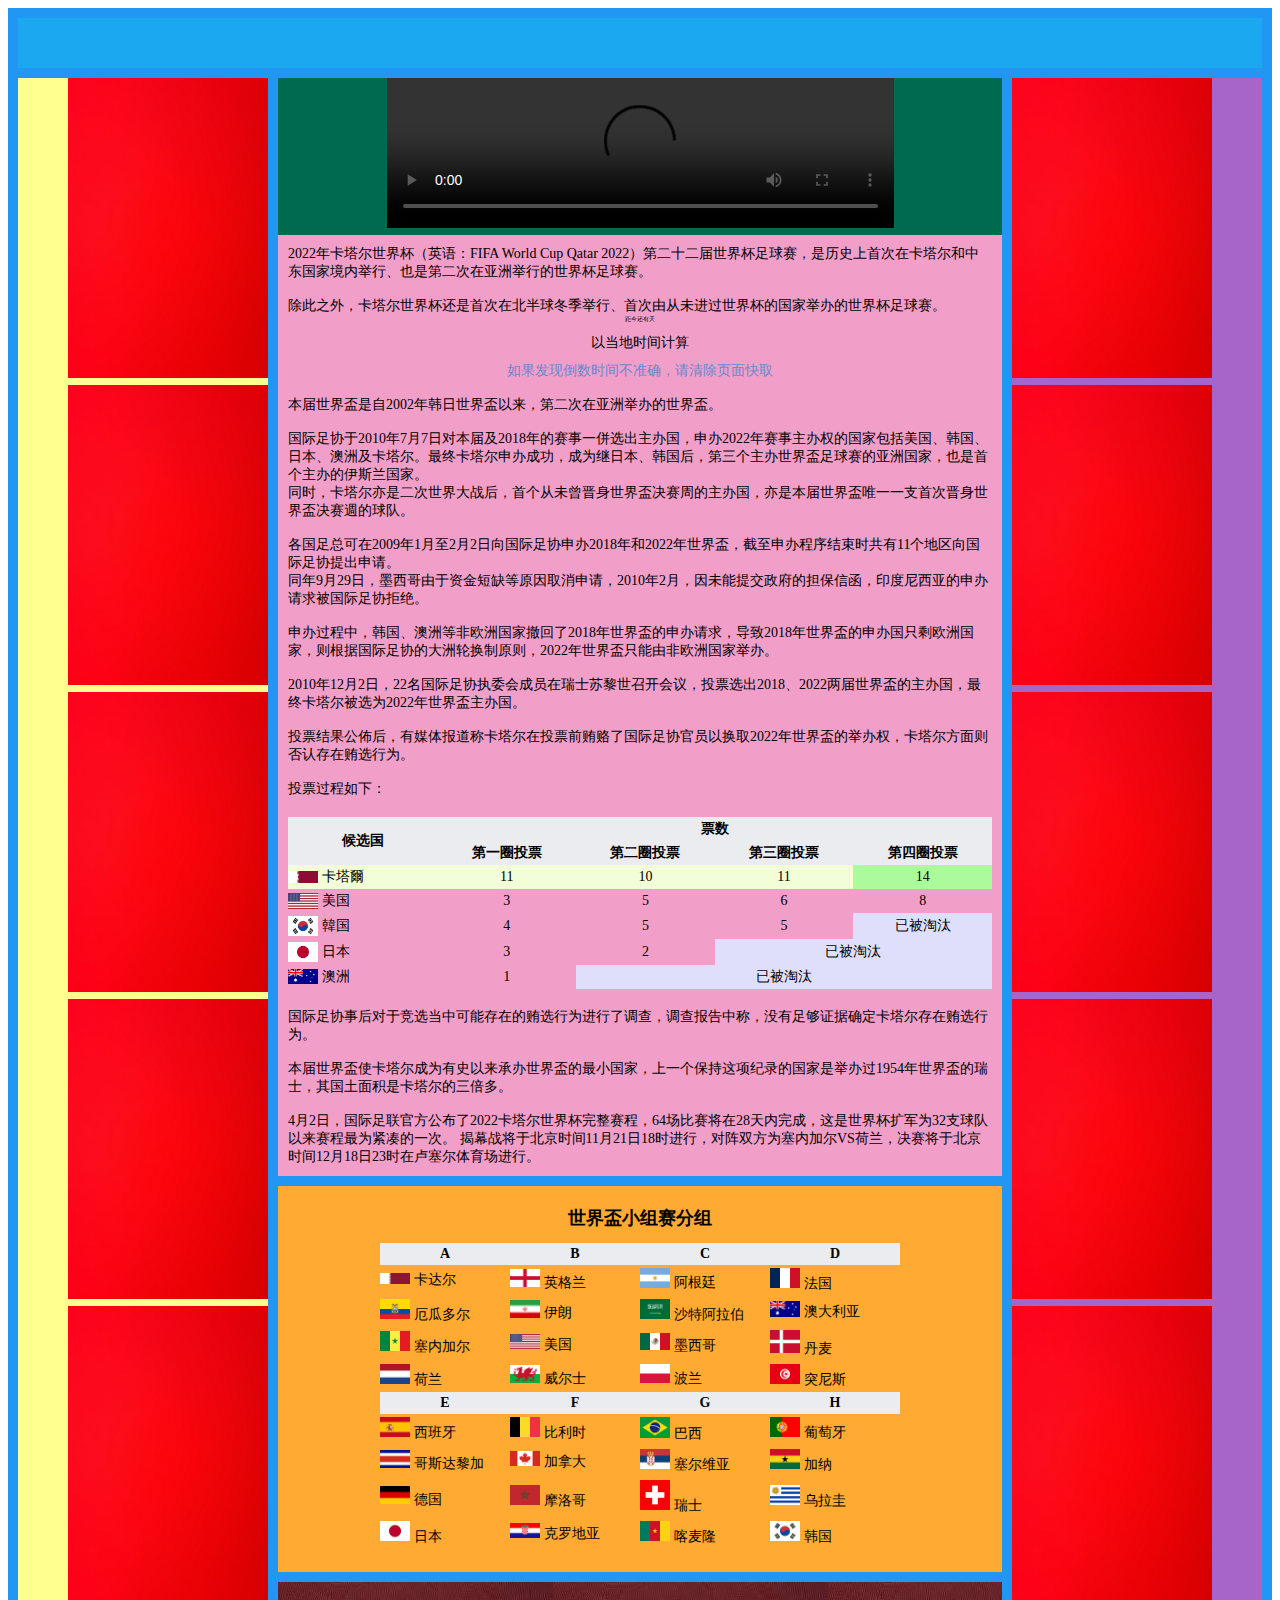
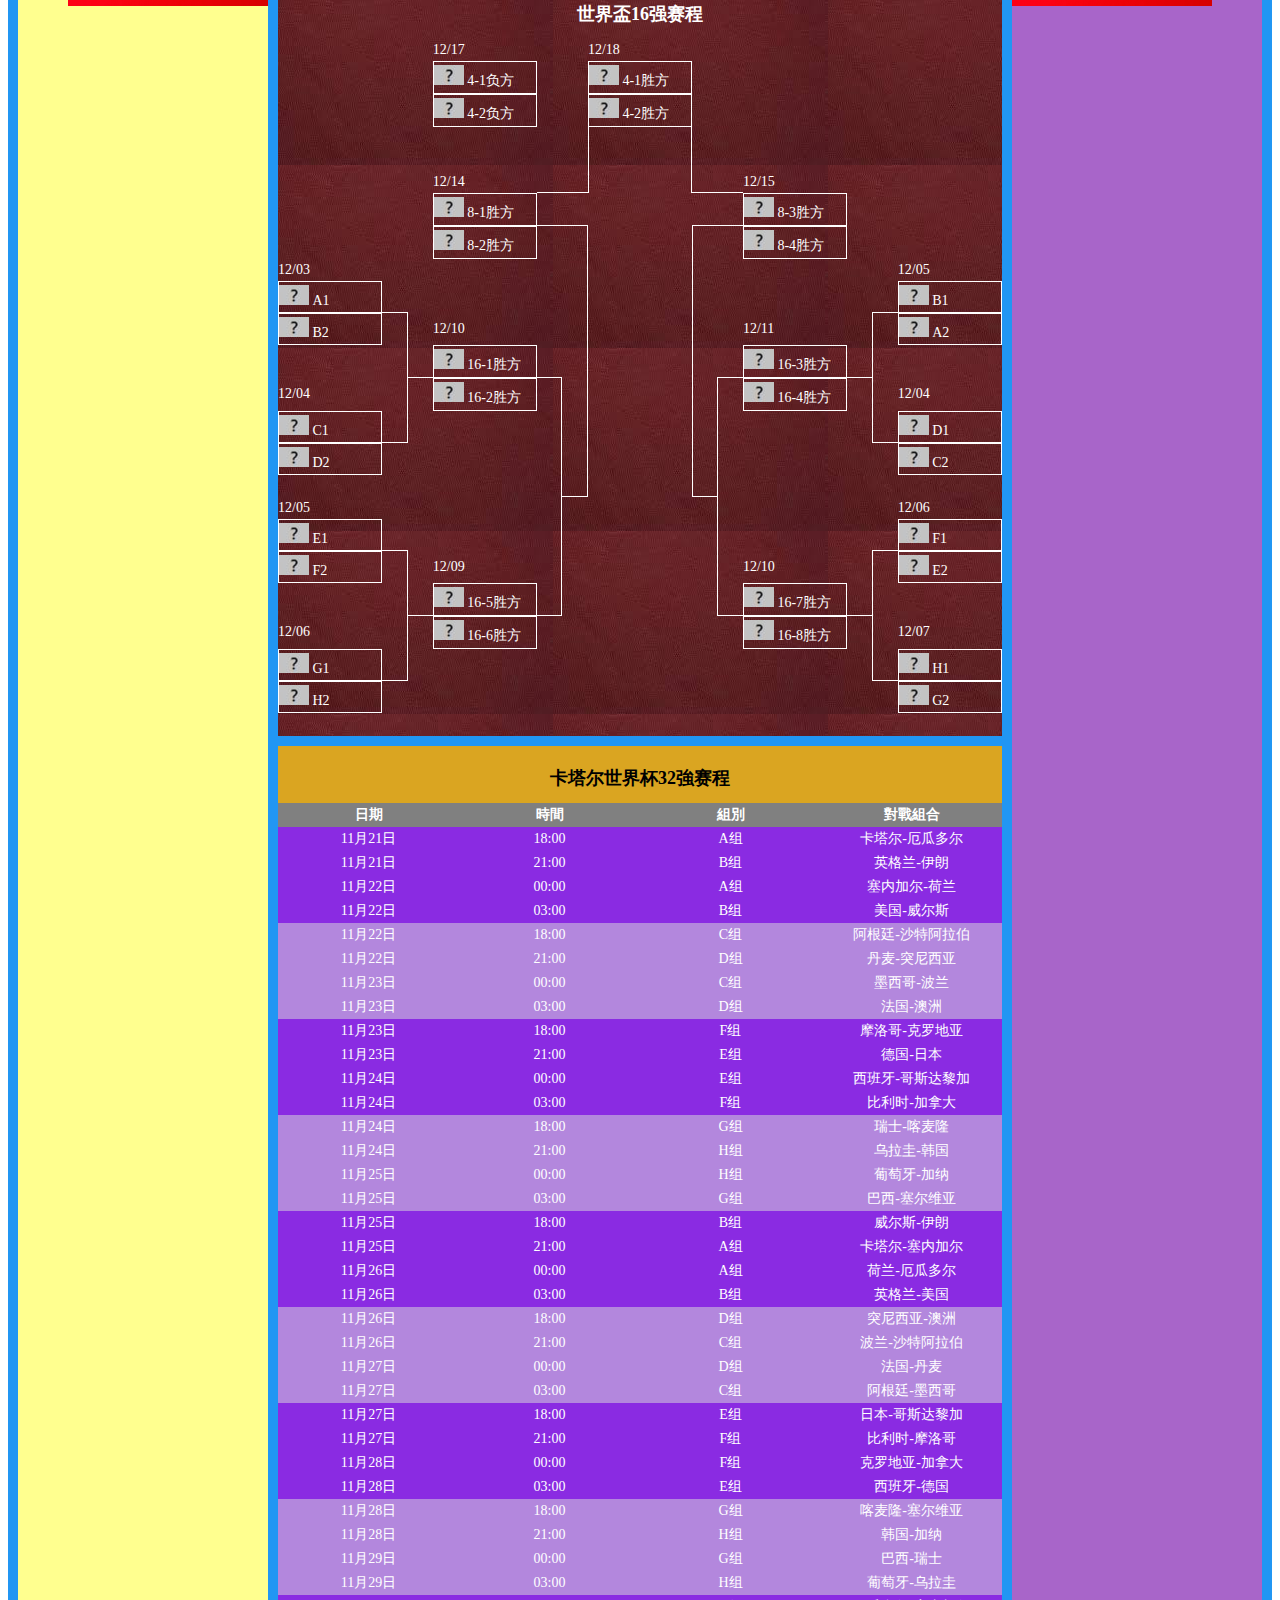
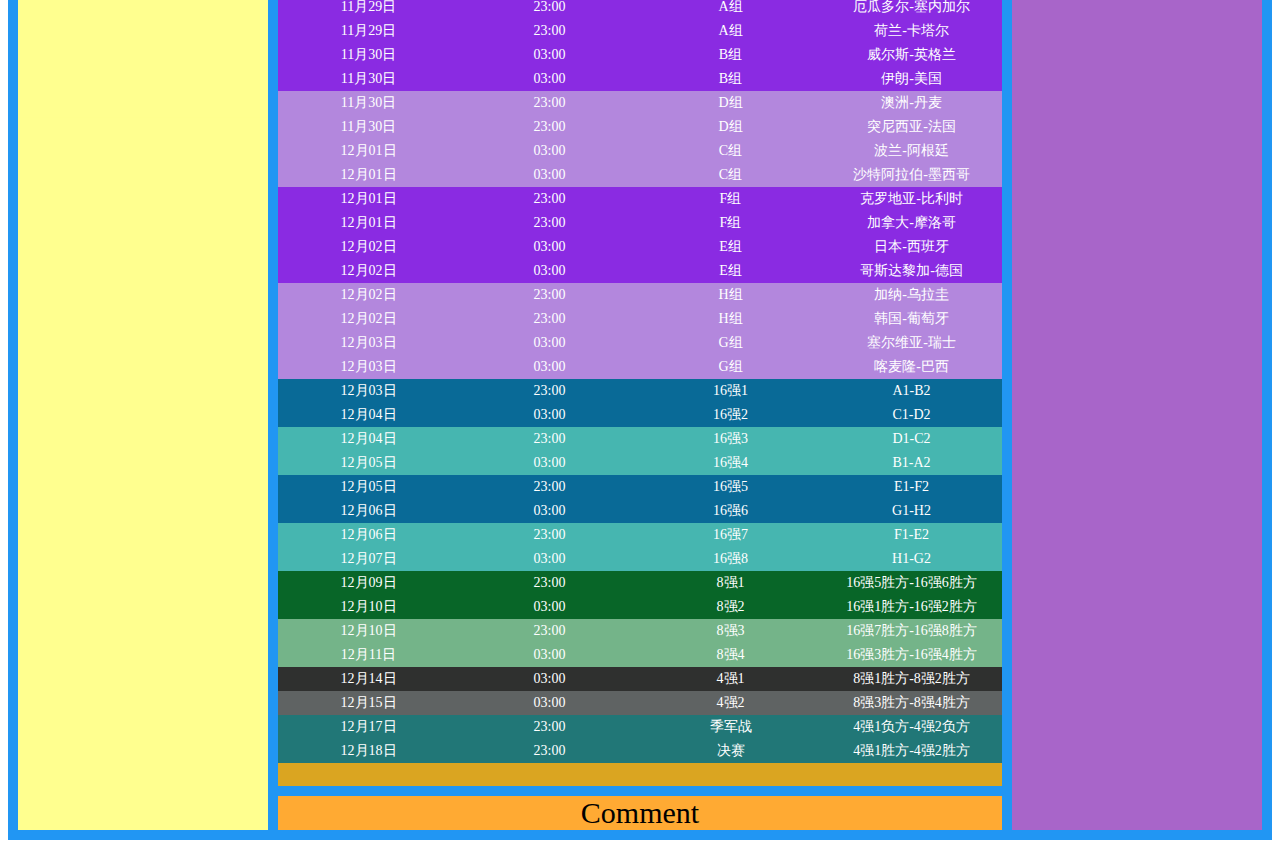
==== index.html @ 9155abc7 "adjust promotion section" ====
<!DOCTYPE html>
<html lang="en">
<head>
    <meta charset="UTF-8">
    <meta name="viewport" content="width=device-width, initial-scale=1.0">
    <title>WorldCup</title>

    <link href="style.css" rel="stylesheet">
</head>
<body>
    <div class="grid-container">
        <div class="item1" style="height: 50px;"></div>
        <div class="item2">
            <a href="http://www.baidu.com/"><img src="img/ad.png" alt="ad" style="width:200px; height:300px"></a>
            <a href="http://www.baidu.com/"><img src="img/ad.png" alt="ad" style="width:200px; height:300px"></a>
            <a href="http://www.baidu.com/"><img src="img/ad.png" alt="ad" style="width:200px; height:300px"></a>
            <a href="http://www.baidu.com/"><img src="img/ad.png" alt="ad" style="width:200px; height:300px"></a>
            <a href="http://www.baidu.com/"><img src="img/ad.png" alt="ad" style="width:200px; height:300px"></a>
        </div>
        <div class="item3">
            <div class="videoContent">
                <video width="400" controls>
                    <source src="video.mp4" type="video/mp4">
                </video>
            </div>
            <div class="introContent">
                <div></div>
                <div class="introText">
                    2022年卡塔尔世界杯（英语：FIFA World Cup Qatar 2022）第二十二届世界杯足球赛，是历史上首次在卡塔尔和中东国家境内举行、也是第二次在亚洲举行的世界杯足球赛。
					<br><br>除此之外，卡塔尔世界杯还是首次在北半球冬季举行、首次由从未进过世界杯的国家举办的世界杯足球赛。<br>
                    <div class="countDownContainer">
                        <div class="countDownContent">距今还有<div id="countDownDays" class="countDownText"></div>天</div>
                        <div class="paddingTop10">以当地时间计算</div>
                        <div class="paddingTop10 countDownHintTextColor">如果发现倒数时间不准确，请清除页面快取</div>
                    </div>
                    <br>
                    本届世界盃是自2002年韩日世界盃以来，第二次在亚洲举办的世界盃。<br><br>
					国际足协于2010年7月7日对本届及2018年的赛事一併选出主办国，申办2022年赛事主办权的国家包括美国、韩国、日本、澳洲及卡塔尔。最终卡塔尔申办成功，成为继日本、韩国后，第三个主办世界盃足球赛的亚洲国家，也是首个主办的伊斯兰国家。<br>
					同时，卡塔尔亦是二次世界大战后，首个从未曾晋身世界盃决赛周的主办国，亦是本届世界盃唯一一支首次晋身世界盃决赛週的球队。<br><br>
                    各国足总可在2009年1月至2月2日向国际足协申办2018年和2022年世界盃，截至申办程序结束时共有11个地区向国际足协提出申请。<br>
					同年9月29日，墨西哥由于资金短缺等原因取消申请，2010年2月，因未能提交政府的担保信函，印度尼西亚的申办请求被国际足协拒绝。<br><br>
					申办过程中，韩国、澳洲等非欧洲国家撤回了2018年世界盃的申办请求，导致2018年世界盃的申办国只剩欧洲国家，则根据国际足协的大洲轮换制原则，2022年世界盃只能由非欧洲国家举办。<br><br>
                    2010年12月2日，22名国际足协执委会成员在瑞士苏黎世召开会议，投票选出2018、2022两届世界盃的主办国，最终卡塔尔被选为2022年世界盃主办国。<br><br>
					投票结果公佈后，有媒体报道称卡塔尔在投票前贿赂了国际足协官员以换取2022年世界盃的举办权，卡塔尔方面则否认存在贿选行为。<br><br>
                    投票过程如下：<br><br>
                    <table style="width:100%;">
                        <tr>
                            <th rowspan="2">候选国</th><th colspan="4">票数</th>
                        </tr>
                        <tr>
                            <th>第一圈投票</th><th>第二圈投票</th><th>第三圈投票</th><th>第四圈投票</th>
                        </tr>
                        <tr id="winner">
                            <td class="title_td">
                                <img src="img/qat.png" alt="qat" width="30">
                                &nbsp;卡塔爾
                            </td>
                            <td>11</td><td>10</td><td>11</td><td class="winnerVotedColor">14</td>
                        </tr>
                        <tr>
                            <td class="title_td">
                                <img src="img/usa.png" alt="usa" width="30">
                                &nbsp;美国
                            </td>
                            <td>3</td><td>5</td><td>6</td><td>8</td>
                        </tr>
                        <tr>
                            <td class="title_td">
                                <img src="img/kor.png" alt="kor" width="30">
                                &nbsp;韓国
                            </td>
                            <td>4</td><td>5</td><td>5</td><td class="outColor">已被淘汰</td>
                        </tr>
                        <tr>
                            <td class="title_td">
                                <img src="img/jpn.png" alt="jpn" width="30">
                                &nbsp;日本
                            </td>
                            <td>3</td><td>2</td><td colspan="2" class="outColor">已被淘汰</td>
                        </tr>
                        <tr>
                            <td class="title_td">
                                <img src="img/aus.png" alt="aus" width="30">
                                &nbsp;澳洲
                            </td>
                            <td>1</td><td colspan="3" class="outColor">已被淘汰</td>
                        </tr>
                    </table>
                    <br>
                    国际足协事后对于竞选当中可能存在的贿选行为进行了调查，调查报告中称，没有足够证据确定卡塔尔存在贿选行为。<br><br>
                    本届世界盃使卡塔尔成为有史以来承办世界盃的最小国家，上一个保持这项纪录的国家是举办过1954年世界盃的瑞士，其国土面积是卡塔尔的三倍多。<br><br>
                    4月2日，国际足联官方公布了2022卡塔尔世界杯完整赛程，64场比赛将在28天内完成，这是世界杯扩军为32支球队以来赛程最为紧凑的一次。
					揭幕战将于北京时间11月21日18时进行，对阵双方为塞内加尔VS荷兰，决赛将于北京时间12月18日23时在卢塞尔体育场进行。
                </div>
            </div>
        </div>
        <div class="item4">
            <div style="font-size: 18px;padding-bottom: 10px;font-weight: bold;">世界盃小组赛分组</div>
            <table style="font-size: 14px;">
                <tr>
                    <th>A</th><th>B</th><th>C</th><th>D</th>
                </tr>
                <tr>
                    <td style="text-align:left;width: 130px;"><img width="30" src="flag/a/Flag_of_Qatar.svg.webp">&nbsp;卡达尔</td>
                    <td style="text-align:left;width: 130px;"><img width="30" src="flag/b/Flag_of_England.svg.webp">&nbsp;英格兰</td>
                    <td style="text-align:left;width: 130px;"><img width="30" src="flag/c/Flag_of_Argentina.svg.webp">&nbsp;阿根廷</td>
                    <td style="text-align:left;width: 130px;"><img width="30" src="flag/d/Flag_of_France.svg.webp">&nbsp;法国</td>
                </tr>
                <tr>
                    <td style="text-align:left;width: 130px;"><img width="30" src="flag/a/Flag_of_Ecuador.svg.webp">&nbsp;厄瓜多尔</td>
                    <td style="text-align:left;width: 130px;"><img width="30" src="flag/b/Flag_of_Iran.svg.webp">&nbsp;伊朗</td>
                    <td style="text-align:left;width: 130px;"><img width="30" src="flag/c/Flag_of_Saudi_Arabia.svg.webp">&nbsp;沙特阿拉伯</td>
                    <td style="text-align:left;width: 130px;"><img width="30" src="flag/d/Flag_of_Australia.svg.webp">&nbsp;澳大利亚</td>
                </tr>
                <tr>
                    <td style="text-align:left;width: 130px;"><img width="30" src="flag/a/Flag_of_Senegal.svg.webp">&nbsp;塞内加尔</td>
                    <td style="text-align:left;width: 130px;"><img width="30" src="flag/b/Flag_of_the_United_States.svg.webp">&nbsp;美国</td>
                    <td style="text-align:left;width: 130px;"><img width="30" src="flag/c/Flag_of_Mexico.svg.webp">&nbsp;墨西哥</td>
                    <td style="text-align:left;width: 130px;"><img width="30" src="flag/d/Flag_of_Denmark.svg.webp">&nbsp;丹麦</td>
                </tr>
                <tr>
                    <td style="text-align:left;width: 130px;"><img width="30" src="flag/a/Flag_of_the_Netherlands.svg.webp">&nbsp;荷兰</td>
                    <td style="text-align:left;width: 130px;"><img width="30" src="flag/b/Flag_of_Wales.svg.webp">&nbsp;威尔士</td>
                    <td style="text-align:left;width: 130px;"><img width="30" src="flag/c/Flag_of_Poland.svg.webp">&nbsp;波兰</td>
                    <td style="text-align:left;width: 130px;"><img width="30" src="flag/d/Flag_of_Tunisia.svg.webp">&nbsp;突尼斯</td>
                </tr>
                <tr>
                    <th>E</th><th>F</th><th>G</th><th>H</th>
                </tr>
                <tr>
                    <td style="text-align:left;width: 130px;"><img width="30" src="flag/e/Flag_of_Spain.svg.webp">&nbsp;西班牙</td>
                    <td style="text-align:left;width: 130px;"><img width="30" src="flag/f/Flag_of_Belgium.svg.webp">&nbsp;比利时</td>
                    <td style="text-align:left;width: 130px;"><img width="30" src="flag/g/Flag_of_Brazil.svg.webp">&nbsp;巴西</td>
                    <td style="text-align:left;width: 130px;"><img width="30" src="flag/h/Flag_of_Portugal.svg.webp">&nbsp;葡萄牙</td>
                </tr>
                <tr>
                    <td style="text-align:left;width: 130px;"><img width="30" src="flag/e/Flag_of_Costa_Rica.svg.webp">&nbsp;哥斯达黎加</td>
                    <td style="text-align:left;width: 130px;"><img width="30" src="flag/f/Flag_of_Canada.svg.webp">&nbsp;加拿大</td>
                    <td style="text-align:left;width: 130px;"><img width="30" src="flag/g/Flag_of_Serbia.svg.webp">&nbsp;塞尔维亚</td>
                    <td style="text-align:left;width: 130px;"><img width="30" src="flag/h/Flag_of_Ghana.svg.webp">&nbsp;加纳</td>
                </tr>
                <tr>
                    <td style="text-align:left;width: 130px;"><img width="30" src="flag/e/Flag_of_Germany.svg.webp">&nbsp;德国</td>
                    <td style="text-align:left;width: 130px;"><img width="30" src="flag/f/Flag_of_Morocco.svg.webp">&nbsp;摩洛哥</td>
                    <td style="text-align:left;width: 130px;"><img width="30" src="flag/g/Flag_of_Switzerland.svg.webp">&nbsp;瑞士</td>
                    <td style="text-align:left;width: 130px;"><img width="30" src="flag/h/Flag_of_Uruguay.svg.webp">&nbsp;乌拉圭</td>
                </tr>
                <tr>
                    <td style="text-align:left;width: 130px;"><img width="30" src="flag/e/Flag_of_Japan.svg.webp">&nbsp;日本</td>
                    <td style="text-align:left;width: 130px;"><img width="30" src="flag/f/Flag_of_Croatia.svg.webp">&nbsp;克罗地亚</td>
                    <td style="text-align:left;width: 130px;"><img width="30" src="flag/g/Flag_of_Cameroon.svg.webp">&nbsp;喀麦隆</td>
                    <td style="text-align:left;width: 130px;"><img width="30" src="flag/h/Flag_of_South_Korea.svg.webp">&nbsp;韩国</td>
                </tr>
            </table>
        </div>
        <div class="item5">
            <div style="font-size: 18px;padding-bottom: 10px;font-weight: bold;color: white;">世界盃16强赛程</div>
            <table id="promotionTable" style="font-size: 14px;color: white;">
                <tr>
                    <td></td>
                    <td></td>
                    <td></td>
                    <td style="text-align:left;width: 130px;"><img width="30" src="">12/17</td>
                    <td></td>
                    <td></td>
                    <td style="text-align:left;width: 130px;"><img width="30" src="">12/18</td>
                </tr>
                <tr>
                    <td></td>
                    <td></td>
                    <td></td>
                    <td style="text-align:left;width: 130px;border: 1px solid white;"><img width="30" src="img/question.png"">&nbsp;4-1负方</td>
                    <td></td>
                    <td></td>
                    <td style="text-align:left;width: 130px;border: 1px solid white;"><img width="30" src="img/question.png"">&nbsp;4-1胜方</td>
                </tr>
                <tr>
                    <td></td>
                    <td></td>
                    <td></td>
                    <td style="text-align:left;width: 130px;border: 1px solid white;"><img width="30" src="img/question.png"">&nbsp;4-2负方</td>
                    <td></td>
                    <td></td>
                    <td style="text-align:left;width: 130px;border: 1px solid white;"><img width="30" src="img/question.png"">&nbsp;4-2胜方</td>
                </tr>
                <tr>
                    <td></td>
                    <td></td>
                    <td></td>
                    <td><img width="30" src=""></td>
                    <td></td>
                    <td></td>
                    <td style="border-left: 1px solid white;border-right: 1px solid white;"></td>
                </tr>
                <tr>
                    <td></td>
                    <td></td>
                    <td></td>
                    <td><img width="30" src=""></td>
                    <td></td>
                    <td></td>
                    <td style="border-left: 1px solid white;border-right: 1px solid white;"></td>
                </tr>
                <tr>
                    <td></td>
                    <td></td>
                    <td></td>
                    <td style="text-align:left;width: 130px;"><img width="30" src="">12/14</td>
                    <td style="border-bottom: 1px solid white;"></td>
                    <td style="border-bottom: 1px solid white;"></td>
                    <td style="border-left: 1px solid white;border-right: 1px solid white;"></td>
                    <td style="border-bottom: 1px solid white"></td>
                    <td style="width: 35px;border-bottom: 1px solid white;"></td>
                    <td style="text-align:left;width: 130px;"><img width="30" src="">12/15</td>
                </tr>
                <tr>
                    <td></td>
                    <td></td>
                    <td></td>
                    <td style="text-align:left;width: 130px;border: 1px solid white;"><img width="30" src="img/question.png"">&nbsp;8-1胜方</td>
                    <td style="border-bottom: 1px solid white;"></td>
                    <td style="border-bottom: 1px solid white;"></td>
                    <td></td>
                    <td style="border-bottom: 1px solid white;"></td>
                    <td style="border-bottom: 1px solid white;"></td>
                    <td style="text-align:left;width: 130px;border: 1px solid white;"><img width="30" src="img/question.png"">&nbsp;8-3胜方</td>
                </tr>
                <tr>
                    <td></td>
                    <td></td>
                    <td></td>
                    <td style="text-align:left;width: 130px;border: 1px solid white;"><img width="30" src="img/question.png"">&nbsp;8-2胜方</td>
                    <td></td>
                    <td style="border-right: 1px solid white;"></td>
                    <td></td>
                    <td style="border-left: 1px solid white;"></td>
                    <td></td>
                    <td style="text-align:left;width: 130px;border: 1px solid white;"><img width="30" src="img/question.png"">&nbsp;8-4胜方</td>
                </tr>
                <tr>
                    <td style="text-align:left;width: 130px;"><img width="30" src="">12/03</td>
                    <td></td>
                    <td></td>
                    <td></td>
                    <td></td>
                    <td style="border-right: 1px solid white;"></td>
                    <td></td>
                    <td style="border-left: 1px solid white;"></td>
                    <td></td>
                    <td></td>
                    <td style="width: 35px;"></td>
                    <td style="width: 35px;"></td>
                    <td style="text-align:left;width: 130px;"><img width="30" src="">12/05</td>
                </tr>
                <tr>
                    <td style="text-align:left;width: 130px;border: 1px solid white;"><img width="30" src="img/question.png"">&nbsp;A1</td>
                    <td style="border-bottom: 1px solid white;"></td>
                    <td></td>
                    <td></td>
                    <td></td>
                    <td style="border-right: 1px solid white;"></td>
                    <td></td>
                    <td style="border-left: 1px solid white;"></td>
                    <td></td>
                    <td></td>
                    <td></td>
                    <td style="border-bottom: 1px solid white;"></td>
                    <td style="text-align:left;width: 130px;border: 1px solid white;"><img width="30" src="img/question.png"">&nbsp;B1</td>
                </tr>
                <tr>
                    <td style="text-align:left;width: 130px;border: 1px solid white;"><img width="30" src="img/question.png"">&nbsp;B2</td>
                    <td style="border-right: 1px solid white;"></td>
                    <td></td>
                    <td style="text-align:left;width: 130px;"><img width="30" src="">12/10</td>
                    <td></td>
                    <td style="border-right: 1px solid white;"></td>
                    <td></td>
                    <td style="border-left: 1px solid white;"></td>
                    <td></td>
                    <td style="text-align:left;width: 130px;"><img width="30" src="">12/11</td>
                    <td></td>
                    <td style="border-left: 1px solid white;"></td>
                    <td style="text-align:left;width: 130px;border: 1px solid white;"><img width="30" src="img/question.png"">&nbsp;A2</td>
                </tr>
                <tr>
                    <td></td>
                    <td style="border-right: 1px solid white;"></td>
                    <td style="border-bottom: 1px solid white;"></td>
                    <td style="text-align:left;width: 130px;border: 1px solid white;"><img width="30" src="img/question.png"">&nbsp;16-1胜方</td>
                    <td style="border-bottom: 1px solid white;"></td>
                    <td style="border-right: 1px solid white;"></td>
                    <td></td>
                    <td style="border-left: 1px solid white;"></td>
                    <td style="border-bottom: 1px solid white;"></td>
                    <td style="text-align:left;width: 130px;border: 1px solid white;"><img width="30" src="img/question.png"">&nbsp;16-3胜方</td>
                    <td style="border-bottom: 1px solid white;"></td>
                    <td style="border-left: 1px solid white;"></td>
                </tr>
                <tr>
                    <td style="text-align:left;width: 130px;"><img width="30" src="">12/04</td>
                    <td style="border-right: 1px solid white;"></td>
                    <td></td>
                    <td style="text-align:left;width: 130px;border: 1px solid white;"><img width="30" src="img/question.png"">&nbsp;16-2胜方</td>
                    <td style="border-right: 1px solid white;"></td>
                    <td style="border-right: 1px solid white;"></td>
                    <td></td>
                    <td style="border-left: 1px solid white;"></td>
                    <td style="border-left: 1px solid white;"></td>
                    <td style="text-align:left;width: 130px;border: 1px solid white;"><img width="30" src="img/question.png"">&nbsp;16-4胜方</td>
                    <td></td>
                    <td style="border-left: 1px solid white;"></td>
                    <td style="text-align:left;width: 130px;"><img width="30" src="">12/04</td>
                </tr>
                <tr>
                    <td style="text-align:left;width: 130px;border: 1px solid white;"><img width="30" src="img/question.png"">&nbsp;C1</td>
                    <td style="border-bottom: 1px solid white;border-right: 1px solid white;"></td>
                    <td></td>
                    <td></td>
                    <td style="border-right: 1px solid white;"></td>
                    <td style="border-right: 1px solid white;"></td>
                    <td></td>
                    <td style="border-left: 1px solid white;"></td>
                    <td style="border-left: 1px solid white;"></td>
                    <td></td>
                    <td></td>
                    <td style="border-bottom: 1px solid white;border-left: 1px solid white;"></td>
                    <td style="text-align:left;width: 130px;border: 1px solid white;"><img width="30" src="img/question.png"">&nbsp;D1</td>
                </tr>
                <tr>
                    <td style="text-align:left;width: 130px;border: 1px solid white;"><img width="30" src="img/question.png"">&nbsp;D2</td>
                    <td></td>
                    <td></td>
                    <td></td>
                    <td style="border-right: 1px solid white;"></td>
                    <td style="border-right: 1px solid white;"></td>
                    <td></td>
                    <td style="border-left: 1px solid white;"></td>
                    <td style="border-left: 1px solid white;"></td>
                    <td></td>
                    <td></td>
                    <td></td>
                    <td style="text-align:left;width: 130px;border: 1px solid white;"><img width="30" src="img/question.png"">&nbsp;C2</td>
                </tr>
                <tr>
                    <td><img width="30" src=""></td>
                    <td></td>
                    <td></td>
                    <td></td>
                    <td style="border-right: 1px solid white;"></td>
                    <td style="border-bottom: 1px solid white;border-right: 1px solid white;"></td>
                    <td></td>
                    <td style="border-bottom: 1px solid white;border-left: 1px solid white;"></td>
                    <td style="border-left: 1px solid white;"></td>
                    <td></td>
                    <td></td>
                    <td></td>
                </tr>
                <tr>
                    <td style="text-align:left;width: 130px;"><img width="30" src="">12/05</td>
                    <td></td>
                    <td></td>
                    <td></td>
                    <td style="border-right: 1px solid white;"></td>
                    <td></td>
                    <td></td>
                    <td></td>
                    <td style="border-left: 1px solid white;"></td>
                    <td></td>
                    <td></td>
                    <td></td>
                    <td style="text-align:left;width: 130px;"><img width="30" src="">12/06</td>
                </tr>
                <tr>
                    <td style="text-align:left;width: 130px;border: 1px solid white;"><img width="30" src="img/question.png"">&nbsp;E1</td>
                    <td style="border-bottom: 1px solid white;"></td>
                    <td></td>
                    <td></td>
                    <td style="border-right: 1px solid white;"></td>
                    <td></td>
                    <td></td>
                    <td></td>
                    <td style="border-left: 1px solid white;"></td>
                    <td></td>
                    <td></td>
                    <td style="border-bottom: 1px solid white;"></td>
                    <td style="text-align:left;width: 130px;border: 1px solid white;"><img width="30" src="img/question.png"">&nbsp;F1</td>
                </tr>
                <tr>
                    <td style="text-align:left;width: 130px;border: 1px solid white;"><img width="30" src="img/question.png"">&nbsp;F2</td>
                    <td style="border-right: 1px solid white;"></td>
                    <td></td>
                    <td style="text-align:left;width: 130px;"><img width="30" src="">12/09</td>
                    <td style="border-right: 1px solid white;"></td>
                    <td></td>
                    <td></td>
                    <td></td>
                    <td style="border-left: 1px solid white;"></td>
                    <td style="text-align:left;width: 130px;"><img width="30" src="">12/10</td>
                    <td></td>
                    <td style="border-left: 1px solid white;"></td>
                    <td style="text-align:left;width: 130px;border: 1px solid white;"><img width="30" src="img/question.png"">&nbsp;E2</td>
                </tr>
                <tr>
                    <td></td>
                    <td style="border-right: 1px solid white;"></td>
                    <td style="border-bottom: 1px solid white;"></td>
                    <td style="text-align:left;width: 130px;border: 1px solid white;"><img width="30" src="img/question.png"">&nbsp;16-5胜方</td>
                    <td style="border-bottom: 1px solid white;border-right: 1px solid white;"></td>
                    <td></td>
                    <td></td>
                    <td></td>
                    <td style="border-bottom: 1px solid white;border-left: 1px solid white;"></td>
                    <td style="text-align:left;width: 130px;border: 1px solid white;"><img width="30" src="img/question.png"">&nbsp;16-7胜方</td>
                    <td style="border-bottom: 1px solid white;"></td>
                    <td style="border-left: 1px solid white;"></td>
                </tr>
                <tr>
                    <td style="text-align:left;width: 130px;"><img width="30" src="">12/06</td>
                    <td style="border-right: 1px solid white;"></td>
                    <td></td>
                    <td style="text-align:left;width: 130px;border: 1px solid white;"><img width="30" src="img/question.png"">&nbsp;16-6胜方</td>
                    <td style="text-align:left;width: 35px;"></td>
                    <td style="text-align:left;width: 35px;"></td>
                    <td></td>
                    <td></td>
                    <td></td>
                    <td style="text-align:left;width: 130px;border: 1px solid white;"><img width="30" src="img/question.png"">&nbsp;16-8胜方</td>
                    <td></td>
                    <td style="border-left: 1px solid white;"></td>
                    <td style="text-align:left;width: 130px;"><img width="30" src="">12/07</td>
                </tr>
                <tr>
                    <td style="text-align:left;width: 130px;border: 1px solid white;"><img width="30" src="img/question.png"">&nbsp;G1</td>
                    <td style="border-bottom: 1px solid white;border-right: 1px solid white;"></td>
                    <td></td>
                    <td></td>
                    <td></td>
                    <td></td>
                    <td></td>
                    <td style="width: 35px;"></td>
                    <td></td>
                    <td></td>
                    <td></td>
                    <td style="border-bottom: 1px solid white;border-left: 1px solid white;"></td>
                    <td style="text-align:left;width: 130px;border: 1px solid white;"><img width="30" src="img/question.png"">&nbsp;H1</td>
                </tr>
                <tr>
                    <td style="text-align:left;width: 130px;border: 1px solid white;"><img width="30" src="img/question.png"">&nbsp;H2</td>
                    <td style="width: 35px;"></td>
                    <td style="width: 35px;"></td>
                    <td></td>
                    <td></td>
                    <td></td>
                    <td></td>
                    <td></td>
                    <td></td>
                    <td></td>
                    <td></td>
                    <td></td>
                    <td style="text-align:left;width: 130px;border: 1px solid white;"><img width="30" src="img/question.png"">&nbsp;G2</td>
                </tr>
            </table>
        </div>
        <div class="item6">
            <div style="font-size: 18px;padding-bottom: 10px;font-weight: bold;">卡塔尔世界杯32強赛程</div>
            <table id="scheduleTable" style="width:100%;font-size: 14px;color: white;">
                <tr>
                    <th style="width: 130px;background-color: grey;">日期</th>
                    <th style="width: 130px;background-color: grey;">時間</th>
                    <th style="width: 130px;background-color: grey;">組別</th>
                    <th style="width: 130px;background-color: grey;">對戰組合</th>
                </tr>
                <tr style="background-color: blueviolet;"><td>11月21日</td><td>18:00</td><td>A组</td><td>卡塔尔-厄瓜多尔</td></tr>
                <tr style="background-color: blueviolet;"><td>11月21日</td><td>21:00</td><td>B组</td><td>英格兰-伊朗</td></tr>
                <tr style="background-color: blueviolet;"><td>11月22日</td><td>00:00</td><td>A组</td><td>塞内加尔-荷兰</td></tr>
                <tr style="background-color: blueviolet;"><td>11月22日</td><td>03:00</td><td>B组</td><td>美国-威尔斯</td></tr>
                <tr style="background-color: rgb(179, 135, 221);"><td>11月22日</td><td>18:00</td><td>C组</td><td>阿根廷-沙特阿拉伯</td></tr>
                <tr style="background-color: rgb(179, 135, 221);"><td>11月22日</td><td>21:00</td><td>D组</td><td>丹麦-突尼西亚</td></tr>
                <tr style="background-color: rgb(179, 135, 221);"><td>11月23日</td><td>00:00</td><td>C组</td><td>墨西哥-波兰</td></tr>
                <tr style="background-color: rgb(179, 135, 221);"><td>11月23日</td><td>03:00</td><td>D组</td><td>法国-澳洲</td></tr>
                <tr style="background-color: blueviolet;"><td>11月23日</td><td>18:00</td><td>F组</td><td>摩洛哥-克罗地亚</td></tr>
                <tr style="background-color: blueviolet;"><td>11月23日</td><td>21:00</td><td>E组</td><td>德国-日本</td></tr>
                <tr style="background-color: blueviolet;"><td>11月24日</td><td>00:00</td><td>E组</td><td>西班牙-哥斯达黎加</td></tr>
                <tr style="background-color: blueviolet;"><td>11月24日</td><td>03:00</td><td>F组</td><td>比利时-加拿大</td></tr>
                <tr style="background-color: rgb(179, 135, 221);"><td>11月24日</td><td>18:00</td><td>G组</td><td>瑞士-喀麦隆</td></tr>
                <tr style="background-color: rgb(179, 135, 221);"><td>11月24日</td><td>21:00</td><td>H组</td><td>乌拉圭-韩国</td></tr>
                <tr style="background-color: rgb(179, 135, 221);"><td>11月25日</td><td>00:00</td><td>H组</td><td>葡萄牙-加纳</td></tr>
                <tr style="background-color: rgb(179, 135, 221);"><td>11月25日</td><td>03:00</td><td>G组</td><td>巴西-塞尔维亚</td></tr>
                <tr style="background-color: blueviolet;"><td>11月25日</td><td>18:00</td><td>B组</td><td>威尔斯-伊朗</td></tr>
                <tr style="background-color: blueviolet;"><td>11月25日</td><td>21:00</td><td>A组</td><td>卡塔尔-塞内加尔</td></tr>
                <tr style="background-color: blueviolet;"><td>11月26日</td><td>00:00</td><td>A组</td><td>荷兰-厄瓜多尔</td></tr>
                <tr style="background-color: blueviolet;"><td>11月26日</td><td>03:00</td><td>B组</td><td>英格兰-美国</td></tr>
                <tr style="background-color: rgb(179, 135, 221);"><td>11月26日</td><td>18:00</td><td>D组</td><td>突尼西亚-澳洲</td></tr>
                <tr style="background-color: rgb(179, 135, 221);"><td>11月26日</td><td>21:00</td><td>C组</td><td>波兰-沙特阿拉伯</td></tr>
                <tr style="background-color: rgb(179, 135, 221);"><td>11月27日</td><td>00:00</td><td>D组</td><td>法国-丹麦</td></tr>
                <tr style="background-color: rgb(179, 135, 221);"><td>11月27日</td><td>03:00</td><td>C组</td><td>阿根廷-墨西哥</td></tr>
                <tr style="background-color: blueviolet;"><td>11月27日</td><td>18:00</td><td>E组</td><td>日本-哥斯达黎加</td></tr>
                <tr style="background-color: blueviolet;"><td>11月27日</td><td>21:00</td><td>F组</td><td>比利时-摩洛哥</td></tr>
                <tr style="background-color: blueviolet;"><td>11月28日</td><td>00:00</td><td>F组</td><td>克罗地亚-加拿大</td></tr>
                <tr style="background-color: blueviolet;"><td>11月28日</td><td>03:00</td><td>E组</td><td>西班牙-德国</td></tr>
                <tr style="background-color: rgb(179, 135, 221);"><td>11月28日</td><td>18:00</td><td>G组</td><td>喀麦隆-塞尔维亚</td></tr>
                <tr style="background-color: rgb(179, 135, 221);"><td>11月28日</td><td>21:00</td><td>H组</td><td>韩国-加纳</td></tr>
                <tr style="background-color: rgb(179, 135, 221);"><td>11月29日</td><td>00:00</td><td>G组</td><td>巴西-瑞士</td></tr>
                <tr style="background-color: rgb(179, 135, 221);"><td>11月29日</td><td>03:00</td><td>H组</td><td>葡萄牙-乌拉圭</td></tr>
                <tr style="background-color: blueviolet;"><td>11月29日</td><td>23:00</td><td>A组</td><td>厄瓜多尔-塞内加尔</td></tr>
                <tr style="background-color: blueviolet;"><td>11月29日</td><td>23:00</td><td>A组</td><td>荷兰-卡塔尔</td></tr>
                <tr style="background-color: blueviolet;"><td>11月30日</td><td>03:00</td><td>B组</td><td>威尔斯-英格兰</td></tr>
                <tr style="background-color: blueviolet;"><td>11月30日</td><td>03:00</td><td>B组</td><td>伊朗-美国</td></tr>
                <tr style="background-color: rgb(179, 135, 221);"><td>11月30日</td><td>23:00</td><td>D组</td><td>澳洲-丹麦</td></tr>
                <tr style="background-color: rgb(179, 135, 221);"><td>11月30日</td><td>23:00</td><td>D组</td><td>突尼西亚-法国</td></tr>
                <tr style="background-color: rgb(179, 135, 221);"><td>12月01日</td><td>03:00</td><td>C组</td><td>波兰-阿根廷</td></tr>
                <tr style="background-color: rgb(179, 135, 221);"><td>12月01日</td><td>03:00</td><td>C组</td><td>沙特阿拉伯-墨西哥</td></tr>
                <tr style="background-color: blueviolet;"><td>12月01日</td><td>23:00</td><td>F组</td><td>克罗地亚-比利时</td></tr>
                <tr style="background-color: blueviolet;"><td>12月01日</td><td>23:00</td><td>F组</td><td>加拿大-摩洛哥</td></tr>
                <tr style="background-color: blueviolet;"><td>12月02日</td><td>03:00</td><td>E组</td><td>日本-西班牙</td></tr>
                <tr style="background-color: blueviolet;"><td>12月02日</td><td>03:00</td><td>E组</td><td>哥斯达黎加-德国</td></tr>
                <tr style="background-color: rgb(179, 135, 221);"><td>12月02日</td><td>23:00</td><td>H组</td><td>加纳-乌拉圭</td></tr>
                <tr style="background-color: rgb(179, 135, 221);"><td>12月02日</td><td>23:00</td><td>H组</td><td>韩国-葡萄牙</td></tr>
                <tr style="background-color: rgb(179, 135, 221);"><td>12月03日</td><td>03:00</td><td>G组</td><td>塞尔维亚-瑞士</td></tr>
                <tr style="background-color: rgb(179, 135, 221);"><td>12月03日</td><td>03:00</td><td>G组</td><td>喀麦隆-巴西</td></tr>
                <tr style="background-color: rgb(9, 106, 151);"><td>12月03日</td><td>23:00</td><td>16强1</td><td>A1-B2</td></tr>
                <tr style="background-color: rgb(9, 106, 151);"><td>12月04日</td><td>03:00</td><td>16强2</td><td>C1-D2</td></tr>
                <tr style="background-color: rgb(70, 182, 176);"><td>12月04日</td><td>23:00</td><td>16强3</td><td>D1-C2</td></tr>
                <tr style="background-color: rgb(70, 182, 176);"><td>12月05日</td><td>03:00</td><td>16强4</td><td>B1-A2</td></tr>
                <tr style="background-color: rgb(9, 106, 151);"><td>12月05日</td><td>23:00</td><td>16强5</td><td>E1-F2</td></tr>
                <tr style="background-color: rgb(9, 106, 151);"><td>12月06日</td><td>03:00</td><td>16强6</td><td>G1-H2</td></tr>
                <tr style="background-color: rgb(70, 182, 176);"><td>12月06日</td><td>23:00</td><td>16强7</td><td>F1-E2</td></tr>
                <tr style="background-color: rgb(70, 182, 176);"><td>12月07日</td><td>03:00</td><td>16强8</td><td>H1-G2</td></tr>
                <tr style="background-color: rgb(8, 102, 40);"><td>12月09日</td><td>23:00</td><td>8强1</td><td>16强5胜方-16强6胜方</td></tr>
                <tr style="background-color: rgb(8, 102, 40);"><td>12月10日</td><td>03:00</td><td>8强2</td><td>16强1胜方-16强2胜方</td></tr>
                <tr style="background-color: rgb(116, 180, 137);"><td>12月10日</td><td>23:00</td><td>8强3</td><td>16强7胜方-16强8胜方</td></tr>
                <tr style="background-color: rgb(116, 180, 137);"><td>12月11日</td><td>03:00</td><td>8强4</td><td>16强3胜方-16强4胜方</td></tr>
                <tr style="background-color: rgb(47, 48, 47);"><td>12月14日</td><td>03:00</td><td>4强1</td><td>8强1胜方-8强2胜方</td></tr>
                <tr style="background-color: rgb(95, 99, 99);"><td>12月15日</td><td>03:00</td><td>4强2</td><td>8强3胜方-8强4胜方</td></tr>
                <tr style="background-color: rgb(33, 119, 119);"><td>12月17日</td><td>23:00</td><td>季军战</td><td>4强1负方-4强2负方</td></tr>
                <tr style="background-color: rgb(33, 119, 119);"><td>12月18日</td><td>23:00</td><td>决赛</td><td>4强1胜方-4强2胜方</td></tr>
            </table>
        </div>
        <div class="item7">Comment</div>
        <div class="item8">
            <a href="http://www.baidu.com/"><img src="img/ad.png" alt="ad" style="width:200px; height:300px"></a>
            <a href="http://www.baidu.com/"><img src="img/ad.png" alt="ad" style="width:200px; height:300px"></a>
            <a href="http://www.baidu.com/"><img src="img/ad.png" alt="ad" style="width:200px; height:300px"></a>
            <a href="http://www.baidu.com/"><img src="img/ad.png" alt="ad" style="width:200px; height:300px"></a>
            <a href="http://www.baidu.com/"><img src="img/ad.png" alt="ad" style="width:200px; height:300px"></a>
        </div>
    </div>
    <script src="countdown.js"></script>
</body>
</html>
---- style.css ----
.item1 { 
    grid-area: header;
    text-align: center;
    background-image: url('img/headerBackground.png');
}
.item2 { 
    grid-area: left;
    display: flex;
    flex-direction: column;
    align-items: center;
    background-image: url('img/leftBackground.png');
}

.item3 { 
    grid-area: main;
    background-image: url('img/mainBackground.png');
}

.item4 {
    grid-area: group;
    display: flex;
    flex-direction: column;
    align-items: center;
    padding: 20px 0;
    background-image: url('img/groupBackground.png');
}

.item5 {
    grid-area: promotion;
    display: flex;
    flex-direction: column;
    align-items: center;
    padding: 20px 0;
    background-image: url('img/promotionBackground.png');
}

.item6 {
    grid-area: schedule;
    display: flex;
    flex-direction: column;
    align-items: center;
    padding: 20px 0;
    background-image: url('img/scheduleBackground.png');
}

.item7 { 
    grid-area: comment;
    text-align: center;
    background-image: url('img/commentBackground.png');
}

.item8 { 
    grid-area: right;
    display: flex;
    flex-direction: column;
    align-items: center;
    background-image: url('img/rightBackground.png');
}

.videoContent {
    text-align: center;
    background-image: url('img/videoBackground.png');
}

.grid-container > div {
  background-color: rgba(255, 255, 255, 0.8);
  font-size: 30px;
} 

.grid-container {
    min-height: 100vh;
    display: grid;
    grid-template-areas: "header" "main" "group" "promotion" "schedule" "comment" "left" "right";     
    gap: 10px;
    padding: 10px;
    background-color: #2196F3;
}

.countDownContainer {
    text-align: center;
}

.countDownContent {
    font-size: 6px;
    display: flex;
    justify-content: center;
    align-items: flex-end;
}

.countDownText {
    font-size: 50px;
    font-weight: bold;
    color: rgb(206, 98, 66);
}

.ad {
    background-color: red;
    height: 200px;
    width: 60%;
    margin-bottom: 10px;
}

.introContent {
    padding: 10px;
}

.introText {
    font-size: 14px;
}

video {
    width: 70%;
    height: auto;
}

#winner td {
    background-color: rgb(242, 254, 215);
}

.winnerVotedColor {
    background-color: rgb(171, 251, 156) !important;
}

.outColor {
    background-color: rgb(223, 223, 252);
}

.paddingTop10 {
    padding-top: 10px;
}

.countDownHintTextColor {
    color: rgb(103, 137, 210);
}

.title_td {
    display: flex;
    align-items: center;
}

table, th, td {
    text-align: center;
    padding: 3px 0;
}

th {
    background-color: rgb(234, 236, 240);
}

table {
    border-spacing: 0px;
    border: 0px solid transparent;
}

@media (min-width: 600px) {
    .grid-container {
        grid-template-columns: minmax(auto, 250px) minmax(250px, 1fr) minmax(auto, 250px);
        grid-template-rows: min-content 1fr min-content;
        grid-template-areas: "header header header"
                            "left main right"
                            "left group right"
                            "left promotion right"
                            "left schedule right"
                            "left comment right";  
    }

    .item2 {
        align-items: flex-end;
    }

    .item8 {
        align-items: flex-start;
    }
}
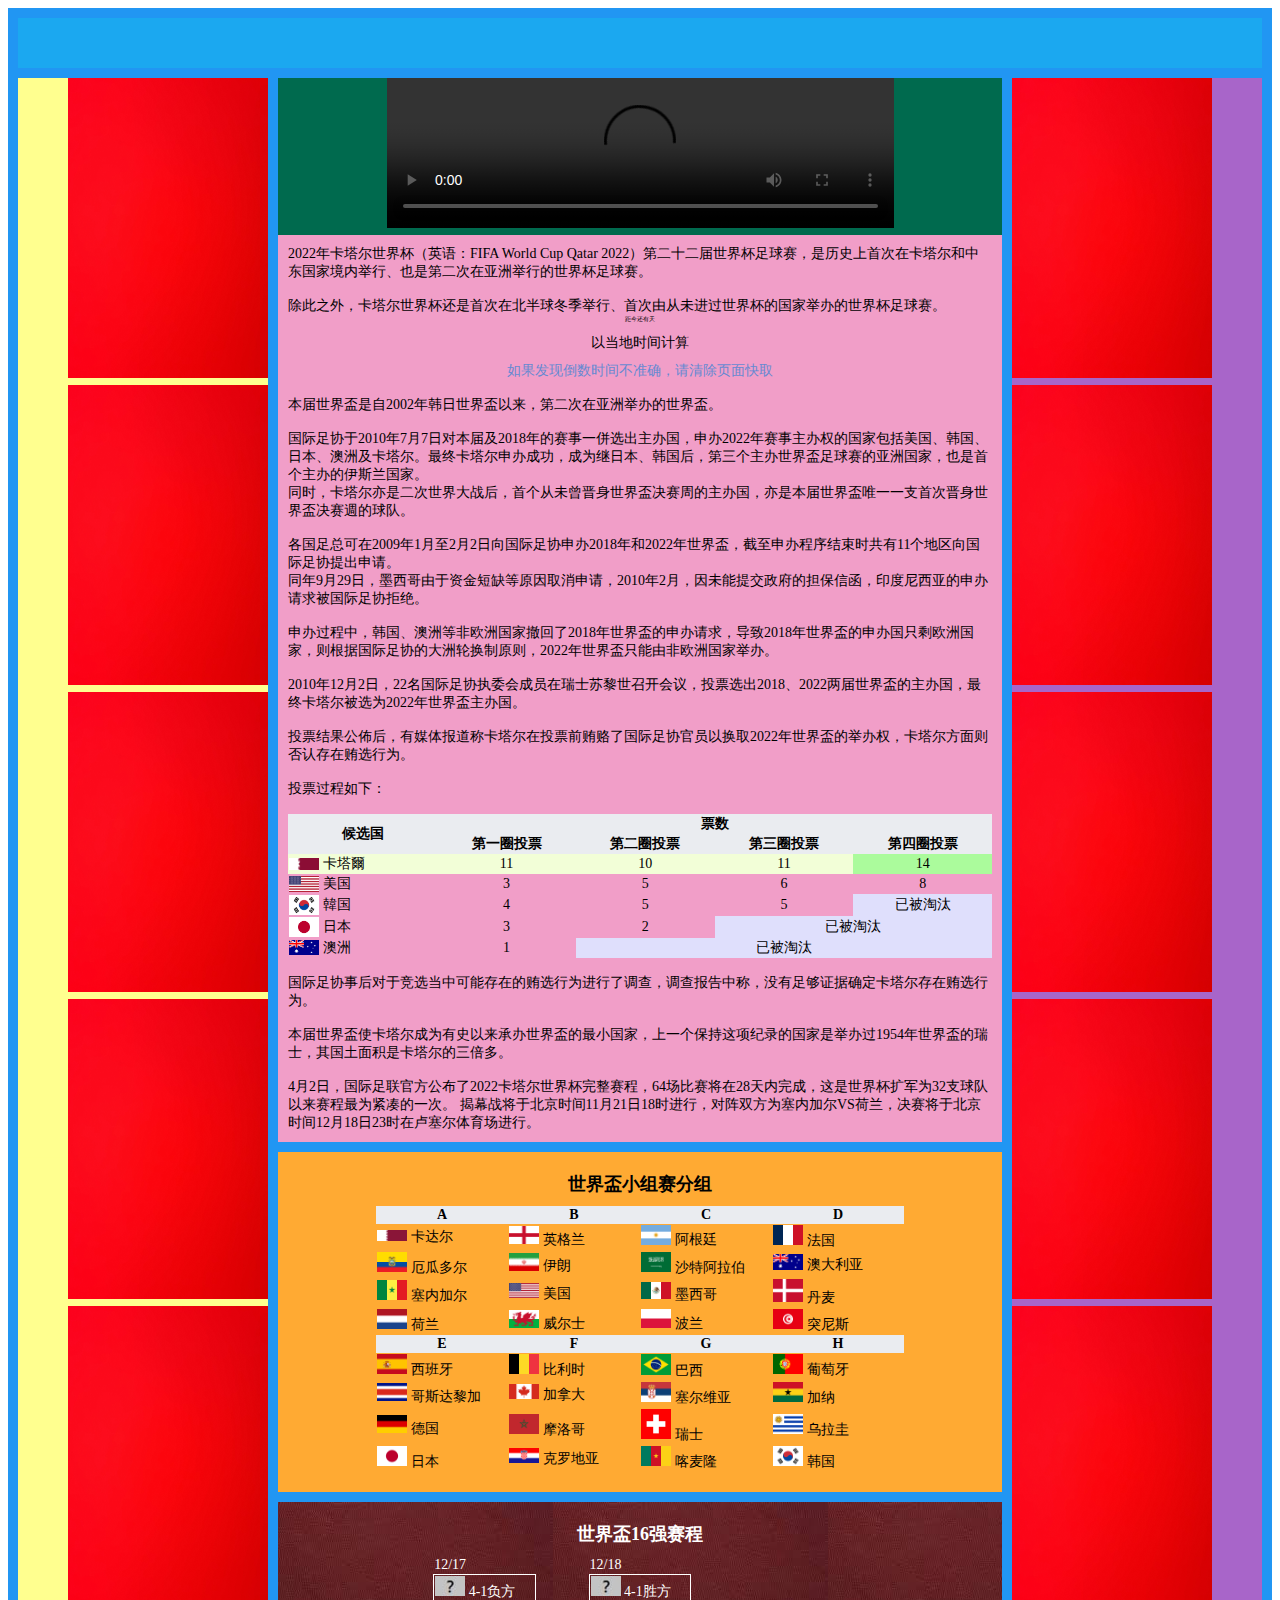
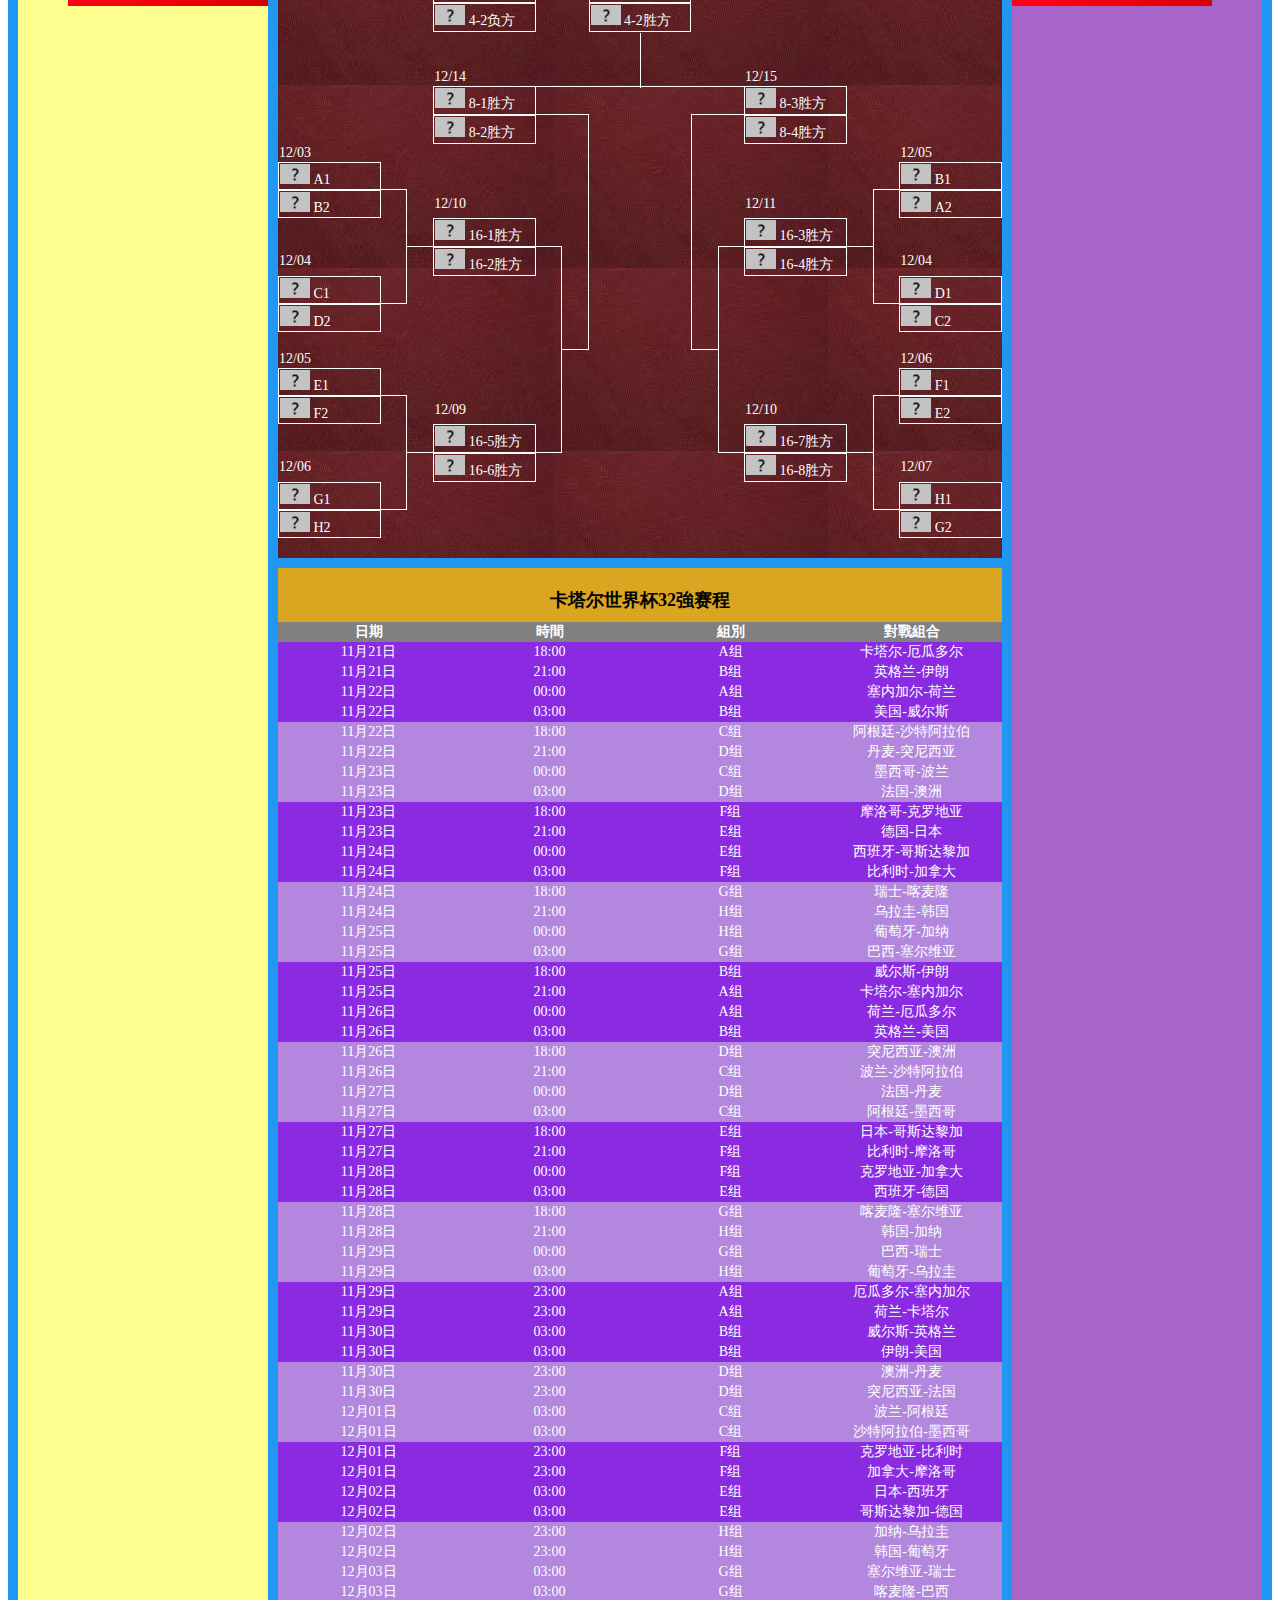
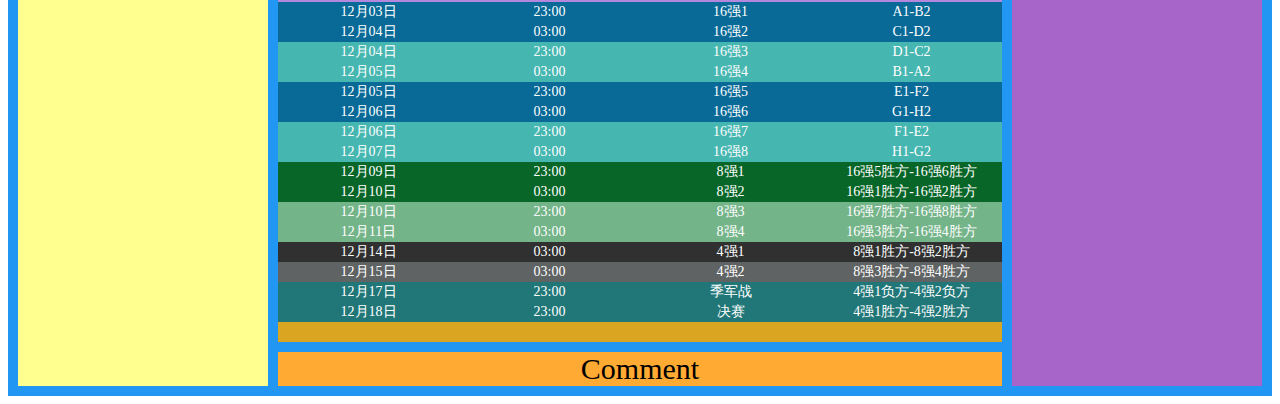
==== commit afd66a3f: "adjust promotion" ====
--- a/index.html
+++ b/index.html
@@ -101,55 +101,55 @@
                     <th>A</th><th>B</th><th>C</th><th>D</th>
                 </tr>
                 <tr>
-                    <td style="text-align:left;width: 130px;"><img width="30" src="flag/a/Flag_of_Qatar.svg.webp">&nbsp;卡达尔</td>
-                    <td style="text-align:left;width: 130px;"><img width="30" src="flag/b/Flag_of_England.svg.webp">&nbsp;英格兰</td>
-                    <td style="text-align:left;width: 130px;"><img width="30" src="flag/c/Flag_of_Argentina.svg.webp">&nbsp;阿根廷</td>
-                    <td style="text-align:left;width: 130px;"><img width="30" src="flag/d/Flag_of_France.svg.webp">&nbsp;法国</td>
-                </tr>
-                <tr>
-                    <td style="text-align:left;width: 130px;"><img width="30" src="flag/a/Flag_of_Ecuador.svg.webp">&nbsp;厄瓜多尔</td>
-                    <td style="text-align:left;width: 130px;"><img width="30" src="flag/b/Flag_of_Iran.svg.webp">&nbsp;伊朗</td>
-                    <td style="text-align:left;width: 130px;"><img width="30" src="flag/c/Flag_of_Saudi_Arabia.svg.webp">&nbsp;沙特阿拉伯</td>
-                    <td style="text-align:left;width: 130px;"><img width="30" src="flag/d/Flag_of_Australia.svg.webp">&nbsp;澳大利亚</td>
-                </tr>
-                <tr>
-                    <td style="text-align:left;width: 130px;"><img width="30" src="flag/a/Flag_of_Senegal.svg.webp">&nbsp;塞内加尔</td>
-                    <td style="text-align:left;width: 130px;"><img width="30" src="flag/b/Flag_of_the_United_States.svg.webp">&nbsp;美国</td>
-                    <td style="text-align:left;width: 130px;"><img width="30" src="flag/c/Flag_of_Mexico.svg.webp">&nbsp;墨西哥</td>
-                    <td style="text-align:left;width: 130px;"><img width="30" src="flag/d/Flag_of_Denmark.svg.webp">&nbsp;丹麦</td>
-                </tr>
-                <tr>
-                    <td style="text-align:left;width: 130px;"><img width="30" src="flag/a/Flag_of_the_Netherlands.svg.webp">&nbsp;荷兰</td>
-                    <td style="text-align:left;width: 130px;"><img width="30" src="flag/b/Flag_of_Wales.svg.webp">&nbsp;威尔士</td>
-                    <td style="text-align:left;width: 130px;"><img width="30" src="flag/c/Flag_of_Poland.svg.webp">&nbsp;波兰</td>
-                    <td style="text-align:left;width: 130px;"><img width="30" src="flag/d/Flag_of_Tunisia.svg.webp">&nbsp;突尼斯</td>
+                    <td style="text-align:left;width: 130px;"><img width="30" src="flag/a/Flag_of_Qatar.png">&nbsp;卡达尔</td>
+                    <td style="text-align:left;width: 130px;"><img width="30" src="flag/b/Flag_of_England.png">&nbsp;英格兰</td>
+                    <td style="text-align:left;width: 130px;"><img width="30" src="flag/c/Flag_of_Argentina.png">&nbsp;阿根廷</td>
+                    <td style="text-align:left;width: 130px;"><img width="30" src="flag/d/Flag_of_France.png">&nbsp;法国</td>
+                </tr>
+                <tr>
+                    <td style="text-align:left;width: 130px;"><img width="30" src="flag/a/Flag_of_Ecuador.png">&nbsp;厄瓜多尔</td>
+                    <td style="text-align:left;width: 130px;"><img width="30" src="flag/b/Flag_of_Iran.png">&nbsp;伊朗</td>
+                    <td style="text-align:left;width: 130px;"><img width="30" src="flag/c/Flag_of_Saudi_Arabia.png">&nbsp;沙特阿拉伯</td>
+                    <td style="text-align:left;width: 130px;"><img width="30" src="flag/d/Flag_of_Australia.png">&nbsp;澳大利亚</td>
+                </tr>
+                <tr>
+                    <td style="text-align:left;width: 130px;"><img width="30" src="flag/a/Flag_of_Senegal.png">&nbsp;塞内加尔</td>
+                    <td style="text-align:left;width: 130px;"><img width="30" src="flag/b/Flag_of_the_United_States.png">&nbsp;美国</td>
+                    <td style="text-align:left;width: 130px;"><img width="30" src="flag/c/Flag_of_Mexico.png">&nbsp;墨西哥</td>
+                    <td style="text-align:left;width: 130px;"><img width="30" src="flag/d/Flag_of_Denmark.png">&nbsp;丹麦</td>
+                </tr>
+                <tr>
+                    <td style="text-align:left;width: 130px;"><img width="30" src="flag/a/Flag_of_the_Netherlands.png">&nbsp;荷兰</td>
+                    <td style="text-align:left;width: 130px;"><img width="30" src="flag/b/Flag_of_Wales.png">&nbsp;威尔士</td>
+                    <td style="text-align:left;width: 130px;"><img width="30" src="flag/c/Flag_of_Poland.png">&nbsp;波兰</td>
+                    <td style="text-align:left;width: 130px;"><img width="30" src="flag/d/Flag_of_Tunisia.png">&nbsp;突尼斯</td>
                 </tr>
                 <tr>
                     <th>E</th><th>F</th><th>G</th><th>H</th>
                 </tr>
                 <tr>
-                    <td style="text-align:left;width: 130px;"><img width="30" src="flag/e/Flag_of_Spain.svg.webp">&nbsp;西班牙</td>
-                    <td style="text-align:left;width: 130px;"><img width="30" src="flag/f/Flag_of_Belgium.svg.webp">&nbsp;比利时</td>
-                    <td style="text-align:left;width: 130px;"><img width="30" src="flag/g/Flag_of_Brazil.svg.webp">&nbsp;巴西</td>
-                    <td style="text-align:left;width: 130px;"><img width="30" src="flag/h/Flag_of_Portugal.svg.webp">&nbsp;葡萄牙</td>
-                </tr>
-                <tr>
-                    <td style="text-align:left;width: 130px;"><img width="30" src="flag/e/Flag_of_Costa_Rica.svg.webp">&nbsp;哥斯达黎加</td>
-                    <td style="text-align:left;width: 130px;"><img width="30" src="flag/f/Flag_of_Canada.svg.webp">&nbsp;加拿大</td>
-                    <td style="text-align:left;width: 130px;"><img width="30" src="flag/g/Flag_of_Serbia.svg.webp">&nbsp;塞尔维亚</td>
-                    <td style="text-align:left;width: 130px;"><img width="30" src="flag/h/Flag_of_Ghana.svg.webp">&nbsp;加纳</td>
-                </tr>
-                <tr>
-                    <td style="text-align:left;width: 130px;"><img width="30" src="flag/e/Flag_of_Germany.svg.webp">&nbsp;德国</td>
-                    <td style="text-align:left;width: 130px;"><img width="30" src="flag/f/Flag_of_Morocco.svg.webp">&nbsp;摩洛哥</td>
-                    <td style="text-align:left;width: 130px;"><img width="30" src="flag/g/Flag_of_Switzerland.svg.webp">&nbsp;瑞士</td>
-                    <td style="text-align:left;width: 130px;"><img width="30" src="flag/h/Flag_of_Uruguay.svg.webp">&nbsp;乌拉圭</td>
-                </tr>
-                <tr>
-                    <td style="text-align:left;width: 130px;"><img width="30" src="flag/e/Flag_of_Japan.svg.webp">&nbsp;日本</td>
-                    <td style="text-align:left;width: 130px;"><img width="30" src="flag/f/Flag_of_Croatia.svg.webp">&nbsp;克罗地亚</td>
-                    <td style="text-align:left;width: 130px;"><img width="30" src="flag/g/Flag_of_Cameroon.svg.webp">&nbsp;喀麦隆</td>
-                    <td style="text-align:left;width: 130px;"><img width="30" src="flag/h/Flag_of_South_Korea.svg.webp">&nbsp;韩国</td>
+                    <td style="text-align:left;width: 130px;"><img width="30" src="flag/e/Flag_of_Spain.png">&nbsp;西班牙</td>
+                    <td style="text-align:left;width: 130px;"><img width="30" src="flag/f/Flag_of_Belgium.png">&nbsp;比利时</td>
+                    <td style="text-align:left;width: 130px;"><img width="30" src="flag/g/Flag_of_Brazil.png">&nbsp;巴西</td>
+                    <td style="text-align:left;width: 130px;"><img width="30" src="flag/h/Flag_of_Portugal.png">&nbsp;葡萄牙</td>
+                </tr>
+                <tr>
+                    <td style="text-align:left;width: 130px;"><img width="30" src="flag/e/Flag_of_Costa_Rica.png">&nbsp;哥斯达黎加</td>
+                    <td style="text-align:left;width: 130px;"><img width="30" src="flag/f/Flag_of_Canada.png">&nbsp;加拿大</td>
+                    <td style="text-align:left;width: 130px;"><img width="30" src="flag/g/Flag_of_Serbia.png">&nbsp;塞尔维亚</td>
+                    <td style="text-align:left;width: 130px;"><img width="30" src="flag/h/Flag_of_Ghana.png">&nbsp;加纳</td>
+                </tr>
+                <tr>
+                    <td style="text-align:left;width: 130px;"><img width="30" src="flag/e/Flag_of_Germany.png">&nbsp;德国</td>
+                    <td style="text-align:left;width: 130px;"><img width="30" src="flag/f/Flag_of_Morocco.png">&nbsp;摩洛哥</td>
+                    <td style="text-align:left;width: 130px;"><img width="30" src="flag/g/Flag_of_Switzerland.png">&nbsp;瑞士</td>
+                    <td style="text-align:left;width: 130px;"><img width="30" src="flag/h/Flag_of_Uruguay.png">&nbsp;乌拉圭</td>
+                </tr>
+                <tr>
+                    <td style="text-align:left;width: 130px;"><img width="30" src="flag/e/Flag_of_Japan.png">&nbsp;日本</td>
+                    <td style="text-align:left;width: 130px;"><img width="30" src="flag/f/Flag_of_Croatia.png">&nbsp;克罗地亚</td>
+                    <td style="text-align:left;width: 130px;"><img width="30" src="flag/g/Flag_of_Cameroon.png">&nbsp;喀麦隆</td>
+                    <td style="text-align:left;width: 130px;"><img width="30" src="flag/h/Flag_of_South_Korea.png">&nbsp;韩国</td>
                 </tr>
             </table>
         </div>
@@ -187,30 +187,30 @@
                     <td></td>
                     <td></td>
                     <td></td>
+                    <td><div class="vertical"></div><img width="30" src=""></td>
+                    <td></td>
+                    <td></td>
+                    <td></td>
+                </tr>
+                <tr>
+                    <td></td>
+                    <td></td>
+                    <td></td>
                     <td><img width="30" src=""></td>
                     <td></td>
                     <td></td>
-                    <td style="border-left: 1px solid white;border-right: 1px solid white;"></td>
-                </tr>
-                <tr>
-                    <td></td>
-                    <td></td>
-                    <td></td>
-                    <td><img width="30" src=""></td>
-                    <td></td>
-                    <td></td>
-                    <td style="border-left: 1px solid white;border-right: 1px solid white;"></td>
+                    <td></td>
                 </tr>
                 <tr>
                     <td></td>
                     <td></td>
                     <td></td>
                     <td style="text-align:left;width: 130px;"><img width="30" src="">12/14</td>
-                    <td style="border-bottom: 1px solid white;"></td>
-                    <td style="border-bottom: 1px solid white;"></td>
-                    <td style="border-left: 1px solid white;border-right: 1px solid white;"></td>
-                    <td style="border-bottom: 1px solid white"></td>
-                    <td style="width: 35px;border-bottom: 1px solid white;"></td>
+                    <td></td>
+                    <td></td>
+                    <td></td>
+                    <td></td>
+                    <td style="width: 35px;"></td>
                     <td style="text-align:left;width: 130px;"><img width="30" src="">12/15</td>
                 </tr>
                 <tr>
@@ -218,11 +218,11 @@
                     <td></td>
                     <td></td>
                     <td style="text-align:left;width: 130px;border: 1px solid white;"><img width="30" src="img/question.png"">&nbsp;8-1胜方</td>
-                    <td style="border-bottom: 1px solid white;"></td>
-                    <td style="border-bottom: 1px solid white;"></td>
-                    <td></td>
-                    <td style="border-bottom: 1px solid white;"></td>
-                    <td style="border-bottom: 1px solid white;"></td>
+                    <td style="border-bottom: 1px solid white;border-top: 1px solid white;"></td>
+                    <td style="border-bottom: 1px solid white;border-top: 1px solid white;"></td>
+                    <td style="border-top: 1px solid white;"></td>
+                    <td style="border-bottom: 1px solid white;border-top: 1px solid white;"></td>
+                    <td style="border-bottom: 1px solid white;border-top: 1px solid white;"></td>
                     <td style="text-align:left;width: 130px;border: 1px solid white;"><img width="30" src="img/question.png"">&nbsp;8-3胜方</td>
                 </tr>
                 <tr>
--- a/style.css
+++ b/style.css
@@ -138,9 +138,16 @@
     align-items: center;
 }
 
+.vertical {
+    border-left: 1px solid white;
+    height: 55px;
+    position: absolute;
+    left: 50%;
+}
+
 table, th, td {
     text-align: center;
-    padding: 3px 0;
+    /* padding: 3px 0; */
 }
 
 th {
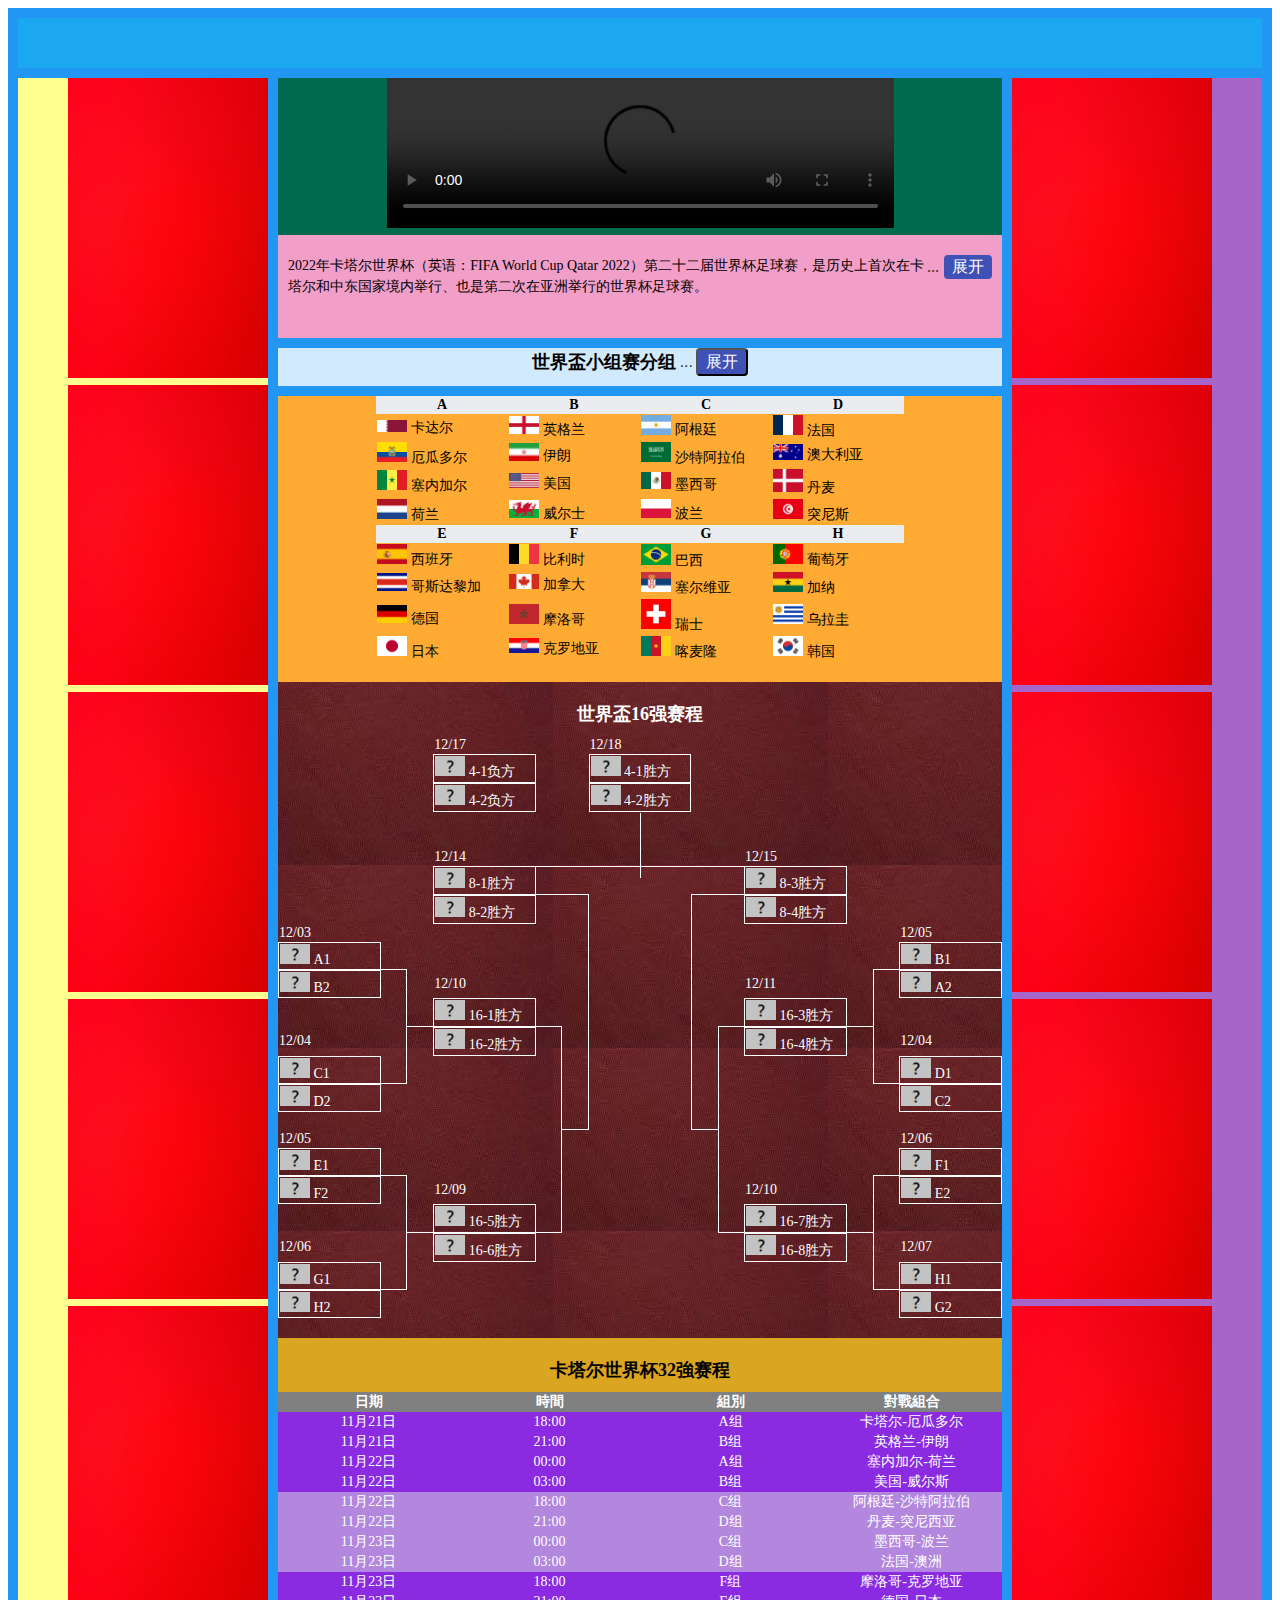
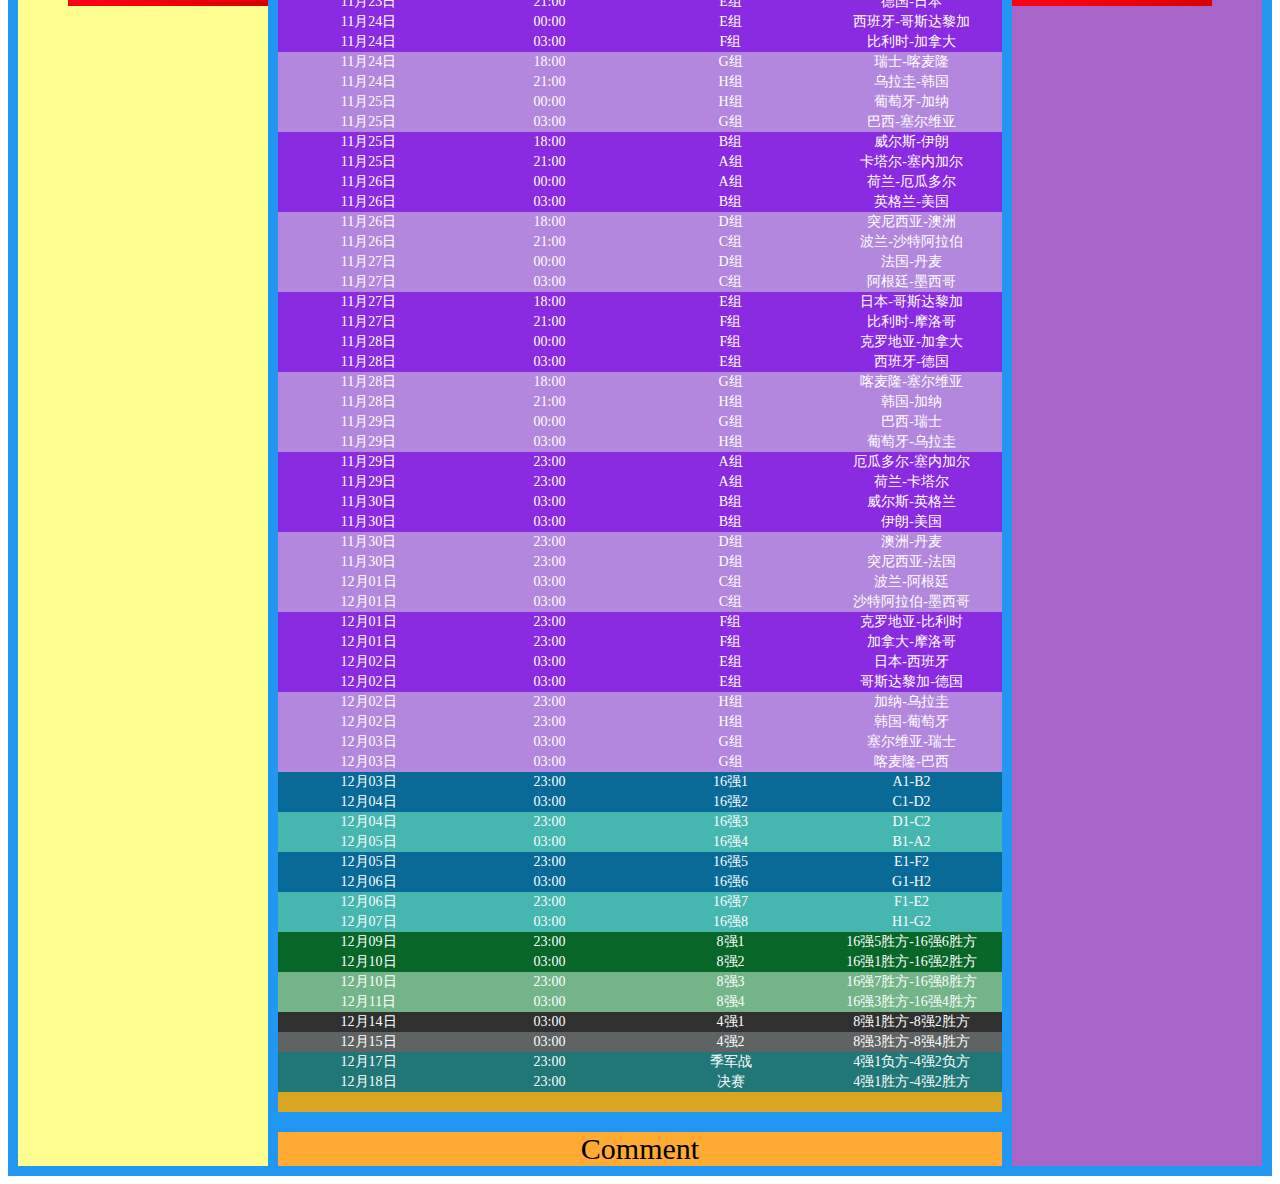
==== commit d76d6d4a: "Adjust expand section" ====
--- a/index.html
+++ b/index.html
@@ -6,6 +6,7 @@
     <title>WorldCup</title>
 
     <link href="style.css" rel="stylesheet">
+    <link href="expand.css" rel="stylesheet">
 </head>
 <body>
     <div class="grid-container">
@@ -24,10 +25,11 @@
                 </video>
             </div>
             <div class="introContent">
-                <div></div>
-                <div class="introText">
+                <input id="exp1" class="exp"  type="checkbox">
+                <div class="text">
+                    <label class="btn" for="exp1"></label>
                     2022年卡塔尔世界杯（英语：FIFA World Cup Qatar 2022）第二十二届世界杯足球赛，是历史上首次在卡塔尔和中东国家境内举行、也是第二次在亚洲举行的世界杯足球赛。
-					<br><br>除此之外，卡塔尔世界杯还是首次在北半球冬季举行、首次由从未进过世界杯的国家举办的世界杯足球赛。<br>
+                    <br><br>除此之外，卡塔尔世界杯还是首次在北半球冬季举行、首次由从未进过世界杯的国家举办的世界杯足球赛。<br>
                     <div class="countDownContainer">
                         <div class="countDownContent">距今还有<div id="countDownDays" class="countDownText"></div>天</div>
                         <div class="paddingTop10">以当地时间计算</div>
@@ -35,13 +37,13 @@
                     </div>
                     <br>
                     本届世界盃是自2002年韩日世界盃以来，第二次在亚洲举办的世界盃。<br><br>
-					国际足协于2010年7月7日对本届及2018年的赛事一併选出主办国，申办2022年赛事主办权的国家包括美国、韩国、日本、澳洲及卡塔尔。最终卡塔尔申办成功，成为继日本、韩国后，第三个主办世界盃足球赛的亚洲国家，也是首个主办的伊斯兰国家。<br>
-					同时，卡塔尔亦是二次世界大战后，首个从未曾晋身世界盃决赛周的主办国，亦是本届世界盃唯一一支首次晋身世界盃决赛週的球队。<br><br>
+                    国际足协于2010年7月7日对本届及2018年的赛事一併选出主办国，申办2022年赛事主办权的国家包括美国、韩国、日本、澳洲及卡塔尔。最终卡塔尔申办成功，成为继日本、韩国后，第三个主办世界盃足球赛的亚洲国家，也是首个主办的伊斯兰国家。<br>
+                    同时，卡塔尔亦是二次世界大战后，首个从未曾晋身世界盃决赛周的主办国，亦是本届世界盃唯一一支首次晋身世界盃决赛週的球队。<br><br>
                     各国足总可在2009年1月至2月2日向国际足协申办2018年和2022年世界盃，截至申办程序结束时共有11个地区向国际足协提出申请。<br>
-					同年9月29日，墨西哥由于资金短缺等原因取消申请，2010年2月，因未能提交政府的担保信函，印度尼西亚的申办请求被国际足协拒绝。<br><br>
-					申办过程中，韩国、澳洲等非欧洲国家撤回了2018年世界盃的申办请求，导致2018年世界盃的申办国只剩欧洲国家，则根据国际足协的大洲轮换制原则，2022年世界盃只能由非欧洲国家举办。<br><br>
+                    同年9月29日，墨西哥由于资金短缺等原因取消申请，2010年2月，因未能提交政府的担保信函，印度尼西亚的申办请求被国际足协拒绝。<br><br>
+                    申办过程中，韩国、澳洲等非欧洲国家撤回了2018年世界盃的申办请求，导致2018年世界盃的申办国只剩欧洲国家，则根据国际足协的大洲轮换制原则，2022年世界盃只能由非欧洲国家举办。<br><br>
                     2010年12月2日，22名国际足协执委会成员在瑞士苏黎世召开会议，投票选出2018、2022两届世界盃的主办国，最终卡塔尔被选为2022年世界盃主办国。<br><br>
-					投票结果公佈后，有媒体报道称卡塔尔在投票前贿赂了国际足协官员以换取2022年世界盃的举办权，卡塔尔方面则否认存在贿选行为。<br><br>
+                    投票结果公佈后，有媒体报道称卡塔尔在投票前贿赂了国际足协官员以换取2022年世界盃的举办权，卡塔尔方面则否认存在贿选行为。<br><br>
                     投票过程如下：<br><br>
                     <table style="width:100%;">
                         <tr>
@@ -90,452 +92,456 @@
                     国际足协事后对于竞选当中可能存在的贿选行为进行了调查，调查报告中称，没有足够证据确定卡塔尔存在贿选行为。<br><br>
                     本届世界盃使卡塔尔成为有史以来承办世界盃的最小国家，上一个保持这项纪录的国家是举办过1954年世界盃的瑞士，其国土面积是卡塔尔的三倍多。<br><br>
                     4月2日，国际足联官方公布了2022卡塔尔世界杯完整赛程，64场比赛将在28天内完成，这是世界杯扩军为32支球队以来赛程最为紧凑的一次。
-					揭幕战将于北京时间11月21日18时进行，对阵双方为塞内加尔VS荷兰，决赛将于北京时间12月18日23时在卢塞尔体育场进行。
+                    揭幕战将于北京时间11月21日18时进行，对阵双方为塞内加尔VS荷兰，决赛将于北京时间12月18日23时在卢塞尔体育场进行。
                 </div>
             </div>
         </div>
-        <div class="item4">
-            <div style="font-size: 18px;padding-bottom: 10px;font-weight: bold;">世界盃小组赛分组</div>
-            <table style="font-size: 14px;">
-                <tr>
-                    <th>A</th><th>B</th><th>C</th><th>D</th>
-                </tr>
-                <tr>
-                    <td style="text-align:left;width: 130px;"><img width="30" src="flag/a/Flag_of_Qatar.png">&nbsp;卡达尔</td>
-                    <td style="text-align:left;width: 130px;"><img width="30" src="flag/b/Flag_of_England.png">&nbsp;英格兰</td>
-                    <td style="text-align:left;width: 130px;"><img width="30" src="flag/c/Flag_of_Argentina.png">&nbsp;阿根廷</td>
-                    <td style="text-align:left;width: 130px;"><img width="30" src="flag/d/Flag_of_France.png">&nbsp;法国</td>
-                </tr>
-                <tr>
-                    <td style="text-align:left;width: 130px;"><img width="30" src="flag/a/Flag_of_Ecuador.png">&nbsp;厄瓜多尔</td>
-                    <td style="text-align:left;width: 130px;"><img width="30" src="flag/b/Flag_of_Iran.png">&nbsp;伊朗</td>
-                    <td style="text-align:left;width: 130px;"><img width="30" src="flag/c/Flag_of_Saudi_Arabia.png">&nbsp;沙特阿拉伯</td>
-                    <td style="text-align:left;width: 130px;"><img width="30" src="flag/d/Flag_of_Australia.png">&nbsp;澳大利亚</td>
-                </tr>
-                <tr>
-                    <td style="text-align:left;width: 130px;"><img width="30" src="flag/a/Flag_of_Senegal.png">&nbsp;塞内加尔</td>
-                    <td style="text-align:left;width: 130px;"><img width="30" src="flag/b/Flag_of_the_United_States.png">&nbsp;美国</td>
-                    <td style="text-align:left;width: 130px;"><img width="30" src="flag/c/Flag_of_Mexico.png">&nbsp;墨西哥</td>
-                    <td style="text-align:left;width: 130px;"><img width="30" src="flag/d/Flag_of_Denmark.png">&nbsp;丹麦</td>
-                </tr>
-                <tr>
-                    <td style="text-align:left;width: 130px;"><img width="30" src="flag/a/Flag_of_the_Netherlands.png">&nbsp;荷兰</td>
-                    <td style="text-align:left;width: 130px;"><img width="30" src="flag/b/Flag_of_Wales.png">&nbsp;威尔士</td>
-                    <td style="text-align:left;width: 130px;"><img width="30" src="flag/c/Flag_of_Poland.png">&nbsp;波兰</td>
-                    <td style="text-align:left;width: 130px;"><img width="30" src="flag/d/Flag_of_Tunisia.png">&nbsp;突尼斯</td>
-                </tr>
-                <tr>
-                    <th>E</th><th>F</th><th>G</th><th>H</th>
-                </tr>
-                <tr>
-                    <td style="text-align:left;width: 130px;"><img width="30" src="flag/e/Flag_of_Spain.png">&nbsp;西班牙</td>
-                    <td style="text-align:left;width: 130px;"><img width="30" src="flag/f/Flag_of_Belgium.png">&nbsp;比利时</td>
-                    <td style="text-align:left;width: 130px;"><img width="30" src="flag/g/Flag_of_Brazil.png">&nbsp;巴西</td>
-                    <td style="text-align:left;width: 130px;"><img width="30" src="flag/h/Flag_of_Portugal.png">&nbsp;葡萄牙</td>
-                </tr>
-                <tr>
-                    <td style="text-align:left;width: 130px;"><img width="30" src="flag/e/Flag_of_Costa_Rica.png">&nbsp;哥斯达黎加</td>
-                    <td style="text-align:left;width: 130px;"><img width="30" src="flag/f/Flag_of_Canada.png">&nbsp;加拿大</td>
-                    <td style="text-align:left;width: 130px;"><img width="30" src="flag/g/Flag_of_Serbia.png">&nbsp;塞尔维亚</td>
-                    <td style="text-align:left;width: 130px;"><img width="30" src="flag/h/Flag_of_Ghana.png">&nbsp;加纳</td>
-                </tr>
-                <tr>
-                    <td style="text-align:left;width: 130px;"><img width="30" src="flag/e/Flag_of_Germany.png">&nbsp;德国</td>
-                    <td style="text-align:left;width: 130px;"><img width="30" src="flag/f/Flag_of_Morocco.png">&nbsp;摩洛哥</td>
-                    <td style="text-align:left;width: 130px;"><img width="30" src="flag/g/Flag_of_Switzerland.png">&nbsp;瑞士</td>
-                    <td style="text-align:left;width: 130px;"><img width="30" src="flag/h/Flag_of_Uruguay.png">&nbsp;乌拉圭</td>
-                </tr>
-                <tr>
-                    <td style="text-align:left;width: 130px;"><img width="30" src="flag/e/Flag_of_Japan.png">&nbsp;日本</td>
-                    <td style="text-align:left;width: 130px;"><img width="30" src="flag/f/Flag_of_Croatia.png">&nbsp;克罗地亚</td>
-                    <td style="text-align:left;width: 130px;"><img width="30" src="flag/g/Flag_of_Cameroon.png">&nbsp;喀麦隆</td>
-                    <td style="text-align:left;width: 130px;"><img width="30" src="flag/h/Flag_of_South_Korea.png">&nbsp;韩国</td>
-                </tr>
-            </table>
+        <div style="text-align: center;font-size: 18px;padding-bottom: 10px;font-weight: bold;display: flex;align-items: center;justify-content: center;">世界盃小组赛分组<button class="btn"></button></div>
+        <div class="scheduleContent">
+            <div class="item4">
+                <!-- <div style="font-size: 18px;padding-bottom: 10px;font-weight: bold;">世界盃小组赛分组</div> -->
+                <table style="font-size: 14px;">
+                    <tr>
+                        <th>A</th><th>B</th><th>C</th><th>D</th>
+                    </tr>
+                    <tr>
+                        <td style="text-align:left;width: 130px;"><img width="30" src="flag/a/Flag_of_Qatar.png">&nbsp;卡达尔</td>
+                        <td style="text-align:left;width: 130px;"><img width="30" src="flag/b/Flag_of_England.png">&nbsp;英格兰</td>
+                        <td style="text-align:left;width: 130px;"><img width="30" src="flag/c/Flag_of_Argentina.png">&nbsp;阿根廷</td>
+                        <td style="text-align:left;width: 130px;"><img width="30" src="flag/d/Flag_of_France.png">&nbsp;法国</td>
+                    </tr>
+                    <tr>
+                        <td style="text-align:left;width: 130px;"><img width="30" src="flag/a/Flag_of_Ecuador.png">&nbsp;厄瓜多尔</td>
+                        <td style="text-align:left;width: 130px;"><img width="30" src="flag/b/Flag_of_Iran.png">&nbsp;伊朗</td>
+                        <td style="text-align:left;width: 130px;"><img width="30" src="flag/c/Flag_of_Saudi_Arabia.png">&nbsp;沙特阿拉伯</td>
+                        <td style="text-align:left;width: 130px;"><img width="30" src="flag/d/Flag_of_Australia.png">&nbsp;澳大利亚</td>
+                    </tr>
+                    <tr>
+                        <td style="text-align:left;width: 130px;"><img width="30" src="flag/a/Flag_of_Senegal.png">&nbsp;塞内加尔</td>
+                        <td style="text-align:left;width: 130px;"><img width="30" src="flag/b/Flag_of_the_United_States.png">&nbsp;美国</td>
+                        <td style="text-align:left;width: 130px;"><img width="30" src="flag/c/Flag_of_Mexico.png">&nbsp;墨西哥</td>
+                        <td style="text-align:left;width: 130px;"><img width="30" src="flag/d/Flag_of_Denmark.png">&nbsp;丹麦</td>
+                    </tr>
+                    <tr>
+                        <td style="text-align:left;width: 130px;"><img width="30" src="flag/a/Flag_of_the_Netherlands.png">&nbsp;荷兰</td>
+                        <td style="text-align:left;width: 130px;"><img width="30" src="flag/b/Flag_of_Wales.png">&nbsp;威尔士</td>
+                        <td style="text-align:left;width: 130px;"><img width="30" src="flag/c/Flag_of_Poland.png">&nbsp;波兰</td>
+                        <td style="text-align:left;width: 130px;"><img width="30" src="flag/d/Flag_of_Tunisia.png">&nbsp;突尼斯</td>
+                    </tr>
+                    <tr>
+                        <th>E</th><th>F</th><th>G</th><th>H</th>
+                    </tr>
+                    <tr>
+                        <td style="text-align:left;width: 130px;"><img width="30" src="flag/e/Flag_of_Spain.png">&nbsp;西班牙</td>
+                        <td style="text-align:left;width: 130px;"><img width="30" src="flag/f/Flag_of_Belgium.png">&nbsp;比利时</td>
+                        <td style="text-align:left;width: 130px;"><img width="30" src="flag/g/Flag_of_Brazil.png">&nbsp;巴西</td>
+                        <td style="text-align:left;width: 130px;"><img width="30" src="flag/h/Flag_of_Portugal.png">&nbsp;葡萄牙</td>
+                    </tr>
+                    <tr>
+                        <td style="text-align:left;width: 130px;"><img width="30" src="flag/e/Flag_of_Costa_Rica.png">&nbsp;哥斯达黎加</td>
+                        <td style="text-align:left;width: 130px;"><img width="30" src="flag/f/Flag_of_Canada.png">&nbsp;加拿大</td>
+                        <td style="text-align:left;width: 130px;"><img width="30" src="flag/g/Flag_of_Serbia.png">&nbsp;塞尔维亚</td>
+                        <td style="text-align:left;width: 130px;"><img width="30" src="flag/h/Flag_of_Ghana.png">&nbsp;加纳</td>
+                    </tr>
+                    <tr>
+                        <td style="text-align:left;width: 130px;"><img width="30" src="flag/e/Flag_of_Germany.png">&nbsp;德国</td>
+                        <td style="text-align:left;width: 130px;"><img width="30" src="flag/f/Flag_of_Morocco.png">&nbsp;摩洛哥</td>
+                        <td style="text-align:left;width: 130px;"><img width="30" src="flag/g/Flag_of_Switzerland.png">&nbsp;瑞士</td>
+                        <td style="text-align:left;width: 130px;"><img width="30" src="flag/h/Flag_of_Uruguay.png">&nbsp;乌拉圭</td>
+                    </tr>
+                    <tr>
+                        <td style="text-align:left;width: 130px;"><img width="30" src="flag/e/Flag_of_Japan.png">&nbsp;日本</td>
+                        <td style="text-align:left;width: 130px;"><img width="30" src="flag/f/Flag_of_Croatia.png">&nbsp;克罗地亚</td>
+                        <td style="text-align:left;width: 130px;"><img width="30" src="flag/g/Flag_of_Cameroon.png">&nbsp;喀麦隆</td>
+                        <td style="text-align:left;width: 130px;"><img width="30" src="flag/h/Flag_of_South_Korea.png">&nbsp;韩国</td>
+                    </tr>
+                </table>
+            </div>
+            <div class="item5">
+                <div style="font-size: 18px;padding-bottom: 10px;font-weight: bold;color: white;">世界盃16强赛程</div>
+                <table id="promotionTable" style="font-size: 14px;color: white;">
+                    <tr>
+                        <td></td>
+                        <td></td>
+                        <td></td>
+                        <td style="text-align:left;width: 130px;"><img width="30" src="">12/17</td>
+                        <td></td>
+                        <td></td>
+                        <td style="text-align:left;width: 130px;"><img width="30" src="">12/18</td>
+                    </tr>
+                    <tr>
+                        <td></td>
+                        <td></td>
+                        <td></td>
+                        <td style="text-align:left;width: 130px;border: 1px solid white;"><img width="30" src="img/question.png"">&nbsp;4-1负方</td>
+                        <td></td>
+                        <td></td>
+                        <td style="text-align:left;width: 130px;border: 1px solid white;"><img width="30" src="img/question.png"">&nbsp;4-1胜方</td>
+                    </tr>
+                    <tr>
+                        <td></td>
+                        <td></td>
+                        <td></td>
+                        <td style="text-align:left;width: 130px;border: 1px solid white;"><img width="30" src="img/question.png"">&nbsp;4-2负方</td>
+                        <td></td>
+                        <td></td>
+                        <td style="text-align:left;width: 130px;border: 1px solid white;"><img width="30" src="img/question.png"">&nbsp;4-2胜方</td>
+                    </tr>
+                    <tr>
+                        <td></td>
+                        <td></td>
+                        <td></td>
+                        <td><div class="vertical"></div><img width="30" src=""></td>
+                        <td></td>
+                        <td></td>
+                        <td></td>
+                    </tr>
+                    <tr>
+                        <td></td>
+                        <td></td>
+                        <td></td>
+                        <td><img width="30" src=""></td>
+                        <td></td>
+                        <td></td>
+                        <td></td>
+                    </tr>
+                    <tr>
+                        <td></td>
+                        <td></td>
+                        <td></td>
+                        <td style="text-align:left;width: 130px;"><img width="30" src="">12/14</td>
+                        <td></td>
+                        <td></td>
+                        <td></td>
+                        <td></td>
+                        <td style="width: 35px;"></td>
+                        <td style="text-align:left;width: 130px;"><img width="30" src="">12/15</td>
+                    </tr>
+                    <tr>
+                        <td></td>
+                        <td></td>
+                        <td></td>
+                        <td style="text-align:left;width: 130px;border: 1px solid white;"><img width="30" src="img/question.png"">&nbsp;8-1胜方</td>
+                        <td style="border-bottom: 1px solid white;border-top: 1px solid white;"></td>
+                        <td style="border-bottom: 1px solid white;border-top: 1px solid white;"></td>
+                        <td style="border-top: 1px solid white;"></td>
+                        <td style="border-bottom: 1px solid white;border-top: 1px solid white;"></td>
+                        <td style="border-bottom: 1px solid white;border-top: 1px solid white;"></td>
+                        <td style="text-align:left;width: 130px;border: 1px solid white;"><img width="30" src="img/question.png"">&nbsp;8-3胜方</td>
+                    </tr>
+                    <tr>
+                        <td></td>
+                        <td></td>
+                        <td></td>
+                        <td style="text-align:left;width: 130px;border: 1px solid white;"><img width="30" src="img/question.png"">&nbsp;8-2胜方</td>
+                        <td></td>
+                        <td style="border-right: 1px solid white;"></td>
+                        <td></td>
+                        <td style="border-left: 1px solid white;"></td>
+                        <td></td>
+                        <td style="text-align:left;width: 130px;border: 1px solid white;"><img width="30" src="img/question.png"">&nbsp;8-4胜方</td>
+                    </tr>
+                    <tr>
+                        <td style="text-align:left;width: 130px;"><img width="30" src="">12/03</td>
+                        <td></td>
+                        <td></td>
+                        <td></td>
+                        <td></td>
+                        <td style="border-right: 1px solid white;"></td>
+                        <td></td>
+                        <td style="border-left: 1px solid white;"></td>
+                        <td></td>
+                        <td></td>
+                        <td style="width: 35px;"></td>
+                        <td style="width: 35px;"></td>
+                        <td style="text-align:left;width: 130px;"><img width="30" src="">12/05</td>
+                    </tr>
+                    <tr>
+                        <td style="text-align:left;width: 130px;border: 1px solid white;"><img width="30" src="img/question.png"">&nbsp;A1</td>
+                        <td style="border-bottom: 1px solid white;"></td>
+                        <td></td>
+                        <td></td>
+                        <td></td>
+                        <td style="border-right: 1px solid white;"></td>
+                        <td></td>
+                        <td style="border-left: 1px solid white;"></td>
+                        <td></td>
+                        <td></td>
+                        <td></td>
+                        <td style="border-bottom: 1px solid white;"></td>
+                        <td style="text-align:left;width: 130px;border: 1px solid white;"><img width="30" src="img/question.png"">&nbsp;B1</td>
+                    </tr>
+                    <tr>
+                        <td style="text-align:left;width: 130px;border: 1px solid white;"><img width="30" src="img/question.png"">&nbsp;B2</td>
+                        <td style="border-right: 1px solid white;"></td>
+                        <td></td>
+                        <td style="text-align:left;width: 130px;"><img width="30" src="">12/10</td>
+                        <td></td>
+                        <td style="border-right: 1px solid white;"></td>
+                        <td></td>
+                        <td style="border-left: 1px solid white;"></td>
+                        <td></td>
+                        <td style="text-align:left;width: 130px;"><img width="30" src="">12/11</td>
+                        <td></td>
+                        <td style="border-left: 1px solid white;"></td>
+                        <td style="text-align:left;width: 130px;border: 1px solid white;"><img width="30" src="img/question.png"">&nbsp;A2</td>
+                    </tr>
+                    <tr>
+                        <td></td>
+                        <td style="border-right: 1px solid white;"></td>
+                        <td style="border-bottom: 1px solid white;"></td>
+                        <td style="text-align:left;width: 130px;border: 1px solid white;"><img width="30" src="img/question.png"">&nbsp;16-1胜方</td>
+                        <td style="border-bottom: 1px solid white;"></td>
+                        <td style="border-right: 1px solid white;"></td>
+                        <td></td>
+                        <td style="border-left: 1px solid white;"></td>
+                        <td style="border-bottom: 1px solid white;"></td>
+                        <td style="text-align:left;width: 130px;border: 1px solid white;"><img width="30" src="img/question.png"">&nbsp;16-3胜方</td>
+                        <td style="border-bottom: 1px solid white;"></td>
+                        <td style="border-left: 1px solid white;"></td>
+                    </tr>
+                    <tr>
+                        <td style="text-align:left;width: 130px;"><img width="30" src="">12/04</td>
+                        <td style="border-right: 1px solid white;"></td>
+                        <td></td>
+                        <td style="text-align:left;width: 130px;border: 1px solid white;"><img width="30" src="img/question.png"">&nbsp;16-2胜方</td>
+                        <td style="border-right: 1px solid white;"></td>
+                        <td style="border-right: 1px solid white;"></td>
+                        <td></td>
+                        <td style="border-left: 1px solid white;"></td>
+                        <td style="border-left: 1px solid white;"></td>
+                        <td style="text-align:left;width: 130px;border: 1px solid white;"><img width="30" src="img/question.png"">&nbsp;16-4胜方</td>
+                        <td></td>
+                        <td style="border-left: 1px solid white;"></td>
+                        <td style="text-align:left;width: 130px;"><img width="30" src="">12/04</td>
+                    </tr>
+                    <tr>
+                        <td style="text-align:left;width: 130px;border: 1px solid white;"><img width="30" src="img/question.png"">&nbsp;C1</td>
+                        <td style="border-bottom: 1px solid white;border-right: 1px solid white;"></td>
+                        <td></td>
+                        <td></td>
+                        <td style="border-right: 1px solid white;"></td>
+                        <td style="border-right: 1px solid white;"></td>
+                        <td></td>
+                        <td style="border-left: 1px solid white;"></td>
+                        <td style="border-left: 1px solid white;"></td>
+                        <td></td>
+                        <td></td>
+                        <td style="border-bottom: 1px solid white;border-left: 1px solid white;"></td>
+                        <td style="text-align:left;width: 130px;border: 1px solid white;"><img width="30" src="img/question.png"">&nbsp;D1</td>
+                    </tr>
+                    <tr>
+                        <td style="text-align:left;width: 130px;border: 1px solid white;"><img width="30" src="img/question.png"">&nbsp;D2</td>
+                        <td></td>
+                        <td></td>
+                        <td></td>
+                        <td style="border-right: 1px solid white;"></td>
+                        <td style="border-right: 1px solid white;"></td>
+                        <td></td>
+                        <td style="border-left: 1px solid white;"></td>
+                        <td style="border-left: 1px solid white;"></td>
+                        <td></td>
+                        <td></td>
+                        <td></td>
+                        <td style="text-align:left;width: 130px;border: 1px solid white;"><img width="30" src="img/question.png"">&nbsp;C2</td>
+                    </tr>
+                    <tr>
+                        <td><img width="30" src=""></td>
+                        <td></td>
+                        <td></td>
+                        <td></td>
+                        <td style="border-right: 1px solid white;"></td>
+                        <td style="border-bottom: 1px solid white;border-right: 1px solid white;"></td>
+                        <td></td>
+                        <td style="border-bottom: 1px solid white;border-left: 1px solid white;"></td>
+                        <td style="border-left: 1px solid white;"></td>
+                        <td></td>
+                        <td></td>
+                        <td></td>
+                    </tr>
+                    <tr>
+                        <td style="text-align:left;width: 130px;"><img width="30" src="">12/05</td>
+                        <td></td>
+                        <td></td>
+                        <td></td>
+                        <td style="border-right: 1px solid white;"></td>
+                        <td></td>
+                        <td></td>
+                        <td></td>
+                        <td style="border-left: 1px solid white;"></td>
+                        <td></td>
+                        <td></td>
+                        <td></td>
+                        <td style="text-align:left;width: 130px;"><img width="30" src="">12/06</td>
+                    </tr>
+                    <tr>
+                        <td style="text-align:left;width: 130px;border: 1px solid white;"><img width="30" src="img/question.png"">&nbsp;E1</td>
+                        <td style="border-bottom: 1px solid white;"></td>
+                        <td></td>
+                        <td></td>
+                        <td style="border-right: 1px solid white;"></td>
+                        <td></td>
+                        <td></td>
+                        <td></td>
+                        <td style="border-left: 1px solid white;"></td>
+                        <td></td>
+                        <td></td>
+                        <td style="border-bottom: 1px solid white;"></td>
+                        <td style="text-align:left;width: 130px;border: 1px solid white;"><img width="30" src="img/question.png"">&nbsp;F1</td>
+                    </tr>
+                    <tr>
+                        <td style="text-align:left;width: 130px;border: 1px solid white;"><img width="30" src="img/question.png"">&nbsp;F2</td>
+                        <td style="border-right: 1px solid white;"></td>
+                        <td></td>
+                        <td style="text-align:left;width: 130px;"><img width="30" src="">12/09</td>
+                        <td style="border-right: 1px solid white;"></td>
+                        <td></td>
+                        <td></td>
+                        <td></td>
+                        <td style="border-left: 1px solid white;"></td>
+                        <td style="text-align:left;width: 130px;"><img width="30" src="">12/10</td>
+                        <td></td>
+                        <td style="border-left: 1px solid white;"></td>
+                        <td style="text-align:left;width: 130px;border: 1px solid white;"><img width="30" src="img/question.png"">&nbsp;E2</td>
+                    </tr>
+                    <tr>
+                        <td></td>
+                        <td style="border-right: 1px solid white;"></td>
+                        <td style="border-bottom: 1px solid white;"></td>
+                        <td style="text-align:left;width: 130px;border: 1px solid white;"><img width="30" src="img/question.png"">&nbsp;16-5胜方</td>
+                        <td style="border-bottom: 1px solid white;border-right: 1px solid white;"></td>
+                        <td></td>
+                        <td></td>
+                        <td></td>
+                        <td style="border-bottom: 1px solid white;border-left: 1px solid white;"></td>
+                        <td style="text-align:left;width: 130px;border: 1px solid white;"><img width="30" src="img/question.png"">&nbsp;16-7胜方</td>
+                        <td style="border-bottom: 1px solid white;"></td>
+                        <td style="border-left: 1px solid white;"></td>
+                    </tr>
+                    <tr>
+                        <td style="text-align:left;width: 130px;"><img width="30" src="">12/06</td>
+                        <td style="border-right: 1px solid white;"></td>
+                        <td></td>
+                        <td style="text-align:left;width: 130px;border: 1px solid white;"><img width="30" src="img/question.png"">&nbsp;16-6胜方</td>
+                        <td style="text-align:left;width: 35px;"></td>
+                        <td style="text-align:left;width: 35px;"></td>
+                        <td></td>
+                        <td></td>
+                        <td></td>
+                        <td style="text-align:left;width: 130px;border: 1px solid white;"><img width="30" src="img/question.png"">&nbsp;16-8胜方</td>
+                        <td></td>
+                        <td style="border-left: 1px solid white;"></td>
+                        <td style="text-align:left;width: 130px;"><img width="30" src="">12/07</td>
+                    </tr>
+                    <tr>
+                        <td style="text-align:left;width: 130px;border: 1px solid white;"><img width="30" src="img/question.png"">&nbsp;G1</td>
+                        <td style="border-bottom: 1px solid white;border-right: 1px solid white;"></td>
+                        <td></td>
+                        <td></td>
+                        <td></td>
+                        <td></td>
+                        <td></td>
+                        <td style="width: 35px;"></td>
+                        <td></td>
+                        <td></td>
+                        <td></td>
+                        <td style="border-bottom: 1px solid white;border-left: 1px solid white;"></td>
+                        <td style="text-align:left;width: 130px;border: 1px solid white;"><img width="30" src="img/question.png"">&nbsp;H1</td>
+                    </tr>
+                    <tr>
+                        <td style="text-align:left;width: 130px;border: 1px solid white;"><img width="30" src="img/question.png"">&nbsp;H2</td>
+                        <td style="width: 35px;"></td>
+                        <td style="width: 35px;"></td>
+                        <td></td>
+                        <td></td>
+                        <td></td>
+                        <td></td>
+                        <td></td>
+                        <td></td>
+                        <td></td>
+                        <td></td>
+                        <td></td>
+                        <td style="text-align:left;width: 130px;border: 1px solid white;"><img width="30" src="img/question.png"">&nbsp;G2</td>
+                    </tr>
+                </table>
+            </div>
+            <div class="item6">
+                <div style="font-size: 18px;padding-bottom: 10px;font-weight: bold;">卡塔尔世界杯32強赛程</div>
+                <table id="scheduleTable" style="width:100%;font-size: 14px;color: white;">
+                    <tr>
+                        <th style="width: 130px;background-color: grey;">日期</th>
+                        <th style="width: 130px;background-color: grey;">時間</th>
+                        <th style="width: 130px;background-color: grey;">組別</th>
+                        <th style="width: 130px;background-color: grey;">對戰組合</th>
+                    </tr>
+                    <tr style="background-color: blueviolet;"><td>11月21日</td><td>18:00</td><td>A组</td><td>卡塔尔-厄瓜多尔</td></tr>
+                    <tr style="background-color: blueviolet;"><td>11月21日</td><td>21:00</td><td>B组</td><td>英格兰-伊朗</td></tr>
+                    <tr style="background-color: blueviolet;"><td>11月22日</td><td>00:00</td><td>A组</td><td>塞内加尔-荷兰</td></tr>
+                    <tr style="background-color: blueviolet;"><td>11月22日</td><td>03:00</td><td>B组</td><td>美国-威尔斯</td></tr>
+                    <tr style="background-color: rgb(179, 135, 221);"><td>11月22日</td><td>18:00</td><td>C组</td><td>阿根廷-沙特阿拉伯</td></tr>
+                    <tr style="background-color: rgb(179, 135, 221);"><td>11月22日</td><td>21:00</td><td>D组</td><td>丹麦-突尼西亚</td></tr>
+                    <tr style="background-color: rgb(179, 135, 221);"><td>11月23日</td><td>00:00</td><td>C组</td><td>墨西哥-波兰</td></tr>
+                    <tr style="background-color: rgb(179, 135, 221);"><td>11月23日</td><td>03:00</td><td>D组</td><td>法国-澳洲</td></tr>
+                    <tr style="background-color: blueviolet;"><td>11月23日</td><td>18:00</td><td>F组</td><td>摩洛哥-克罗地亚</td></tr>
+                    <tr style="background-color: blueviolet;"><td>11月23日</td><td>21:00</td><td>E组</td><td>德国-日本</td></tr>
+                    <tr style="background-color: blueviolet;"><td>11月24日</td><td>00:00</td><td>E组</td><td>西班牙-哥斯达黎加</td></tr>
+                    <tr style="background-color: blueviolet;"><td>11月24日</td><td>03:00</td><td>F组</td><td>比利时-加拿大</td></tr>
+                    <tr style="background-color: rgb(179, 135, 221);"><td>11月24日</td><td>18:00</td><td>G组</td><td>瑞士-喀麦隆</td></tr>
+                    <tr style="background-color: rgb(179, 135, 221);"><td>11月24日</td><td>21:00</td><td>H组</td><td>乌拉圭-韩国</td></tr>
+                    <tr style="background-color: rgb(179, 135, 221);"><td>11月25日</td><td>00:00</td><td>H组</td><td>葡萄牙-加纳</td></tr>
+                    <tr style="background-color: rgb(179, 135, 221);"><td>11月25日</td><td>03:00</td><td>G组</td><td>巴西-塞尔维亚</td></tr>
+                    <tr style="background-color: blueviolet;"><td>11月25日</td><td>18:00</td><td>B组</td><td>威尔斯-伊朗</td></tr>
+                    <tr style="background-color: blueviolet;"><td>11月25日</td><td>21:00</td><td>A组</td><td>卡塔尔-塞内加尔</td></tr>
+                    <tr style="background-color: blueviolet;"><td>11月26日</td><td>00:00</td><td>A组</td><td>荷兰-厄瓜多尔</td></tr>
+                    <tr style="background-color: blueviolet;"><td>11月26日</td><td>03:00</td><td>B组</td><td>英格兰-美国</td></tr>
+                    <tr style="background-color: rgb(179, 135, 221);"><td>11月26日</td><td>18:00</td><td>D组</td><td>突尼西亚-澳洲</td></tr>
+                    <tr style="background-color: rgb(179, 135, 221);"><td>11月26日</td><td>21:00</td><td>C组</td><td>波兰-沙特阿拉伯</td></tr>
+                    <tr style="background-color: rgb(179, 135, 221);"><td>11月27日</td><td>00:00</td><td>D组</td><td>法国-丹麦</td></tr>
+                    <tr style="background-color: rgb(179, 135, 221);"><td>11月27日</td><td>03:00</td><td>C组</td><td>阿根廷-墨西哥</td></tr>
+                    <tr style="background-color: blueviolet;"><td>11月27日</td><td>18:00</td><td>E组</td><td>日本-哥斯达黎加</td></tr>
+                    <tr style="background-color: blueviolet;"><td>11月27日</td><td>21:00</td><td>F组</td><td>比利时-摩洛哥</td></tr>
+                    <tr style="background-color: blueviolet;"><td>11月28日</td><td>00:00</td><td>F组</td><td>克罗地亚-加拿大</td></tr>
+                    <tr style="background-color: blueviolet;"><td>11月28日</td><td>03:00</td><td>E组</td><td>西班牙-德国</td></tr>
+                    <tr style="background-color: rgb(179, 135, 221);"><td>11月28日</td><td>18:00</td><td>G组</td><td>喀麦隆-塞尔维亚</td></tr>
+                    <tr style="background-color: rgb(179, 135, 221);"><td>11月28日</td><td>21:00</td><td>H组</td><td>韩国-加纳</td></tr>
+                    <tr style="background-color: rgb(179, 135, 221);"><td>11月29日</td><td>00:00</td><td>G组</td><td>巴西-瑞士</td></tr>
+                    <tr style="background-color: rgb(179, 135, 221);"><td>11月29日</td><td>03:00</td><td>H组</td><td>葡萄牙-乌拉圭</td></tr>
+                    <tr style="background-color: blueviolet;"><td>11月29日</td><td>23:00</td><td>A组</td><td>厄瓜多尔-塞内加尔</td></tr>
+                    <tr style="background-color: blueviolet;"><td>11月29日</td><td>23:00</td><td>A组</td><td>荷兰-卡塔尔</td></tr>
+                    <tr style="background-color: blueviolet;"><td>11月30日</td><td>03:00</td><td>B组</td><td>威尔斯-英格兰</td></tr>
+                    <tr style="background-color: blueviolet;"><td>11月30日</td><td>03:00</td><td>B组</td><td>伊朗-美国</td></tr>
+                    <tr style="background-color: rgb(179, 135, 221);"><td>11月30日</td><td>23:00</td><td>D组</td><td>澳洲-丹麦</td></tr>
+                    <tr style="background-color: rgb(179, 135, 221);"><td>11月30日</td><td>23:00</td><td>D组</td><td>突尼西亚-法国</td></tr>
+                    <tr style="background-color: rgb(179, 135, 221);"><td>12月01日</td><td>03:00</td><td>C组</td><td>波兰-阿根廷</td></tr>
+                    <tr style="background-color: rgb(179, 135, 221);"><td>12月01日</td><td>03:00</td><td>C组</td><td>沙特阿拉伯-墨西哥</td></tr>
+                    <tr style="background-color: blueviolet;"><td>12月01日</td><td>23:00</td><td>F组</td><td>克罗地亚-比利时</td></tr>
+                    <tr style="background-color: blueviolet;"><td>12月01日</td><td>23:00</td><td>F组</td><td>加拿大-摩洛哥</td></tr>
+                    <tr style="background-color: blueviolet;"><td>12月02日</td><td>03:00</td><td>E组</td><td>日本-西班牙</td></tr>
+                    <tr style="background-color: blueviolet;"><td>12月02日</td><td>03:00</td><td>E组</td><td>哥斯达黎加-德国</td></tr>
+                    <tr style="background-color: rgb(179, 135, 221);"><td>12月02日</td><td>23:00</td><td>H组</td><td>加纳-乌拉圭</td></tr>
+                    <tr style="background-color: rgb(179, 135, 221);"><td>12月02日</td><td>23:00</td><td>H组</td><td>韩国-葡萄牙</td></tr>
+                    <tr style="background-color: rgb(179, 135, 221);"><td>12月03日</td><td>03:00</td><td>G组</td><td>塞尔维亚-瑞士</td></tr>
+                    <tr style="background-color: rgb(179, 135, 221);"><td>12月03日</td><td>03:00</td><td>G组</td><td>喀麦隆-巴西</td></tr>
+                    <tr style="background-color: rgb(9, 106, 151);"><td>12月03日</td><td>23:00</td><td>16强1</td><td>A1-B2</td></tr>
+                    <tr style="background-color: rgb(9, 106, 151);"><td>12月04日</td><td>03:00</td><td>16强2</td><td>C1-D2</td></tr>
+                    <tr style="background-color: rgb(70, 182, 176);"><td>12月04日</td><td>23:00</td><td>16强3</td><td>D1-C2</td></tr>
+                    <tr style="background-color: rgb(70, 182, 176);"><td>12月05日</td><td>03:00</td><td>16强4</td><td>B1-A2</td></tr>
+                    <tr style="background-color: rgb(9, 106, 151);"><td>12月05日</td><td>23:00</td><td>16强5</td><td>E1-F2</td></tr>
+                    <tr style="background-color: rgb(9, 106, 151);"><td>12月06日</td><td>03:00</td><td>16强6</td><td>G1-H2</td></tr>
+                    <tr style="background-color: rgb(70, 182, 176);"><td>12月06日</td><td>23:00</td><td>16强7</td><td>F1-E2</td></tr>
+                    <tr style="background-color: rgb(70, 182, 176);"><td>12月07日</td><td>03:00</td><td>16强8</td><td>H1-G2</td></tr>
+                    <tr style="background-color: rgb(8, 102, 40);"><td>12月09日</td><td>23:00</td><td>8强1</td><td>16强5胜方-16强6胜方</td></tr>
+                    <tr style="background-color: rgb(8, 102, 40);"><td>12月10日</td><td>03:00</td><td>8强2</td><td>16强1胜方-16强2胜方</td></tr>
+                    <tr style="background-color: rgb(116, 180, 137);"><td>12月10日</td><td>23:00</td><td>8强3</td><td>16强7胜方-16强8胜方</td></tr>
+                    <tr style="background-color: rgb(116, 180, 137);"><td>12月11日</td><td>03:00</td><td>8强4</td><td>16强3胜方-16强4胜方</td></tr>
+                    <tr style="background-color: rgb(47, 48, 47);"><td>12月14日</td><td>03:00</td><td>4强1</td><td>8强1胜方-8强2胜方</td></tr>
+                    <tr style="background-color: rgb(95, 99, 99);"><td>12月15日</td><td>03:00</td><td>4强2</td><td>8强3胜方-8强4胜方</td></tr>
+                    <tr style="background-color: rgb(33, 119, 119);"><td>12月17日</td><td>23:00</td><td>季军战</td><td>4强1负方-4强2负方</td></tr>
+                    <tr style="background-color: rgb(33, 119, 119);"><td>12月18日</td><td>23:00</td><td>决赛</td><td>4强1胜方-4强2胜方</td></tr>
+                </table>
+            </div>
         </div>
-        <div class="item5">
-            <div style="font-size: 18px;padding-bottom: 10px;font-weight: bold;color: white;">世界盃16强赛程</div>
-            <table id="promotionTable" style="font-size: 14px;color: white;">
-                <tr>
-                    <td></td>
-                    <td></td>
-                    <td></td>
-                    <td style="text-align:left;width: 130px;"><img width="30" src="">12/17</td>
-                    <td></td>
-                    <td></td>
-                    <td style="text-align:left;width: 130px;"><img width="30" src="">12/18</td>
-                </tr>
-                <tr>
-                    <td></td>
-                    <td></td>
-                    <td></td>
-                    <td style="text-align:left;width: 130px;border: 1px solid white;"><img width="30" src="img/question.png"">&nbsp;4-1负方</td>
-                    <td></td>
-                    <td></td>
-                    <td style="text-align:left;width: 130px;border: 1px solid white;"><img width="30" src="img/question.png"">&nbsp;4-1胜方</td>
-                </tr>
-                <tr>
-                    <td></td>
-                    <td></td>
-                    <td></td>
-                    <td style="text-align:left;width: 130px;border: 1px solid white;"><img width="30" src="img/question.png"">&nbsp;4-2负方</td>
-                    <td></td>
-                    <td></td>
-                    <td style="text-align:left;width: 130px;border: 1px solid white;"><img width="30" src="img/question.png"">&nbsp;4-2胜方</td>
-                </tr>
-                <tr>
-                    <td></td>
-                    <td></td>
-                    <td></td>
-                    <td><div class="vertical"></div><img width="30" src=""></td>
-                    <td></td>
-                    <td></td>
-                    <td></td>
-                </tr>
-                <tr>
-                    <td></td>
-                    <td></td>
-                    <td></td>
-                    <td><img width="30" src=""></td>
-                    <td></td>
-                    <td></td>
-                    <td></td>
-                </tr>
-                <tr>
-                    <td></td>
-                    <td></td>
-                    <td></td>
-                    <td style="text-align:left;width: 130px;"><img width="30" src="">12/14</td>
-                    <td></td>
-                    <td></td>
-                    <td></td>
-                    <td></td>
-                    <td style="width: 35px;"></td>
-                    <td style="text-align:left;width: 130px;"><img width="30" src="">12/15</td>
-                </tr>
-                <tr>
-                    <td></td>
-                    <td></td>
-                    <td></td>
-                    <td style="text-align:left;width: 130px;border: 1px solid white;"><img width="30" src="img/question.png"">&nbsp;8-1胜方</td>
-                    <td style="border-bottom: 1px solid white;border-top: 1px solid white;"></td>
-                    <td style="border-bottom: 1px solid white;border-top: 1px solid white;"></td>
-                    <td style="border-top: 1px solid white;"></td>
-                    <td style="border-bottom: 1px solid white;border-top: 1px solid white;"></td>
-                    <td style="border-bottom: 1px solid white;border-top: 1px solid white;"></td>
-                    <td style="text-align:left;width: 130px;border: 1px solid white;"><img width="30" src="img/question.png"">&nbsp;8-3胜方</td>
-                </tr>
-                <tr>
-                    <td></td>
-                    <td></td>
-                    <td></td>
-                    <td style="text-align:left;width: 130px;border: 1px solid white;"><img width="30" src="img/question.png"">&nbsp;8-2胜方</td>
-                    <td></td>
-                    <td style="border-right: 1px solid white;"></td>
-                    <td></td>
-                    <td style="border-left: 1px solid white;"></td>
-                    <td></td>
-                    <td style="text-align:left;width: 130px;border: 1px solid white;"><img width="30" src="img/question.png"">&nbsp;8-4胜方</td>
-                </tr>
-                <tr>
-                    <td style="text-align:left;width: 130px;"><img width="30" src="">12/03</td>
-                    <td></td>
-                    <td></td>
-                    <td></td>
-                    <td></td>
-                    <td style="border-right: 1px solid white;"></td>
-                    <td></td>
-                    <td style="border-left: 1px solid white;"></td>
-                    <td></td>
-                    <td></td>
-                    <td style="width: 35px;"></td>
-                    <td style="width: 35px;"></td>
-                    <td style="text-align:left;width: 130px;"><img width="30" src="">12/05</td>
-                </tr>
-                <tr>
-                    <td style="text-align:left;width: 130px;border: 1px solid white;"><img width="30" src="img/question.png"">&nbsp;A1</td>
-                    <td style="border-bottom: 1px solid white;"></td>
-                    <td></td>
-                    <td></td>
-                    <td></td>
-                    <td style="border-right: 1px solid white;"></td>
-                    <td></td>
-                    <td style="border-left: 1px solid white;"></td>
-                    <td></td>
-                    <td></td>
-                    <td></td>
-                    <td style="border-bottom: 1px solid white;"></td>
-                    <td style="text-align:left;width: 130px;border: 1px solid white;"><img width="30" src="img/question.png"">&nbsp;B1</td>
-                </tr>
-                <tr>
-                    <td style="text-align:left;width: 130px;border: 1px solid white;"><img width="30" src="img/question.png"">&nbsp;B2</td>
-                    <td style="border-right: 1px solid white;"></td>
-                    <td></td>
-                    <td style="text-align:left;width: 130px;"><img width="30" src="">12/10</td>
-                    <td></td>
-                    <td style="border-right: 1px solid white;"></td>
-                    <td></td>
-                    <td style="border-left: 1px solid white;"></td>
-                    <td></td>
-                    <td style="text-align:left;width: 130px;"><img width="30" src="">12/11</td>
-                    <td></td>
-                    <td style="border-left: 1px solid white;"></td>
-                    <td style="text-align:left;width: 130px;border: 1px solid white;"><img width="30" src="img/question.png"">&nbsp;A2</td>
-                </tr>
-                <tr>
-                    <td></td>
-                    <td style="border-right: 1px solid white;"></td>
-                    <td style="border-bottom: 1px solid white;"></td>
-                    <td style="text-align:left;width: 130px;border: 1px solid white;"><img width="30" src="img/question.png"">&nbsp;16-1胜方</td>
-                    <td style="border-bottom: 1px solid white;"></td>
-                    <td style="border-right: 1px solid white;"></td>
-                    <td></td>
-                    <td style="border-left: 1px solid white;"></td>
-                    <td style="border-bottom: 1px solid white;"></td>
-                    <td style="text-align:left;width: 130px;border: 1px solid white;"><img width="30" src="img/question.png"">&nbsp;16-3胜方</td>
-                    <td style="border-bottom: 1px solid white;"></td>
-                    <td style="border-left: 1px solid white;"></td>
-                </tr>
-                <tr>
-                    <td style="text-align:left;width: 130px;"><img width="30" src="">12/04</td>
-                    <td style="border-right: 1px solid white;"></td>
-                    <td></td>
-                    <td style="text-align:left;width: 130px;border: 1px solid white;"><img width="30" src="img/question.png"">&nbsp;16-2胜方</td>
-                    <td style="border-right: 1px solid white;"></td>
-                    <td style="border-right: 1px solid white;"></td>
-                    <td></td>
-                    <td style="border-left: 1px solid white;"></td>
-                    <td style="border-left: 1px solid white;"></td>
-                    <td style="text-align:left;width: 130px;border: 1px solid white;"><img width="30" src="img/question.png"">&nbsp;16-4胜方</td>
-                    <td></td>
-                    <td style="border-left: 1px solid white;"></td>
-                    <td style="text-align:left;width: 130px;"><img width="30" src="">12/04</td>
-                </tr>
-                <tr>
-                    <td style="text-align:left;width: 130px;border: 1px solid white;"><img width="30" src="img/question.png"">&nbsp;C1</td>
-                    <td style="border-bottom: 1px solid white;border-right: 1px solid white;"></td>
-                    <td></td>
-                    <td></td>
-                    <td style="border-right: 1px solid white;"></td>
-                    <td style="border-right: 1px solid white;"></td>
-                    <td></td>
-                    <td style="border-left: 1px solid white;"></td>
-                    <td style="border-left: 1px solid white;"></td>
-                    <td></td>
-                    <td></td>
-                    <td style="border-bottom: 1px solid white;border-left: 1px solid white;"></td>
-                    <td style="text-align:left;width: 130px;border: 1px solid white;"><img width="30" src="img/question.png"">&nbsp;D1</td>
-                </tr>
-                <tr>
-                    <td style="text-align:left;width: 130px;border: 1px solid white;"><img width="30" src="img/question.png"">&nbsp;D2</td>
-                    <td></td>
-                    <td></td>
-                    <td></td>
-                    <td style="border-right: 1px solid white;"></td>
-                    <td style="border-right: 1px solid white;"></td>
-                    <td></td>
-                    <td style="border-left: 1px solid white;"></td>
-                    <td style="border-left: 1px solid white;"></td>
-                    <td></td>
-                    <td></td>
-                    <td></td>
-                    <td style="text-align:left;width: 130px;border: 1px solid white;"><img width="30" src="img/question.png"">&nbsp;C2</td>
-                </tr>
-                <tr>
-                    <td><img width="30" src=""></td>
-                    <td></td>
-                    <td></td>
-                    <td></td>
-                    <td style="border-right: 1px solid white;"></td>
-                    <td style="border-bottom: 1px solid white;border-right: 1px solid white;"></td>
-                    <td></td>
-                    <td style="border-bottom: 1px solid white;border-left: 1px solid white;"></td>
-                    <td style="border-left: 1px solid white;"></td>
-                    <td></td>
-                    <td></td>
-                    <td></td>
-                </tr>
-                <tr>
-                    <td style="text-align:left;width: 130px;"><img width="30" src="">12/05</td>
-                    <td></td>
-                    <td></td>
-                    <td></td>
-                    <td style="border-right: 1px solid white;"></td>
-                    <td></td>
-                    <td></td>
-                    <td></td>
-                    <td style="border-left: 1px solid white;"></td>
-                    <td></td>
-                    <td></td>
-                    <td></td>
-                    <td style="text-align:left;width: 130px;"><img width="30" src="">12/06</td>
-                </tr>
-                <tr>
-                    <td style="text-align:left;width: 130px;border: 1px solid white;"><img width="30" src="img/question.png"">&nbsp;E1</td>
-                    <td style="border-bottom: 1px solid white;"></td>
-                    <td></td>
-                    <td></td>
-                    <td style="border-right: 1px solid white;"></td>
-                    <td></td>
-                    <td></td>
-                    <td></td>
-                    <td style="border-left: 1px solid white;"></td>
-                    <td></td>
-                    <td></td>
-                    <td style="border-bottom: 1px solid white;"></td>
-                    <td style="text-align:left;width: 130px;border: 1px solid white;"><img width="30" src="img/question.png"">&nbsp;F1</td>
-                </tr>
-                <tr>
-                    <td style="text-align:left;width: 130px;border: 1px solid white;"><img width="30" src="img/question.png"">&nbsp;F2</td>
-                    <td style="border-right: 1px solid white;"></td>
-                    <td></td>
-                    <td style="text-align:left;width: 130px;"><img width="30" src="">12/09</td>
-                    <td style="border-right: 1px solid white;"></td>
-                    <td></td>
-                    <td></td>
-                    <td></td>
-                    <td style="border-left: 1px solid white;"></td>
-                    <td style="text-align:left;width: 130px;"><img width="30" src="">12/10</td>
-                    <td></td>
-                    <td style="border-left: 1px solid white;"></td>
-                    <td style="text-align:left;width: 130px;border: 1px solid white;"><img width="30" src="img/question.png"">&nbsp;E2</td>
-                </tr>
-                <tr>
-                    <td></td>
-                    <td style="border-right: 1px solid white;"></td>
-                    <td style="border-bottom: 1px solid white;"></td>
-                    <td style="text-align:left;width: 130px;border: 1px solid white;"><img width="30" src="img/question.png"">&nbsp;16-5胜方</td>
-                    <td style="border-bottom: 1px solid white;border-right: 1px solid white;"></td>
-                    <td></td>
-                    <td></td>
-                    <td></td>
-                    <td style="border-bottom: 1px solid white;border-left: 1px solid white;"></td>
-                    <td style="text-align:left;width: 130px;border: 1px solid white;"><img width="30" src="img/question.png"">&nbsp;16-7胜方</td>
-                    <td style="border-bottom: 1px solid white;"></td>
-                    <td style="border-left: 1px solid white;"></td>
-                </tr>
-                <tr>
-                    <td style="text-align:left;width: 130px;"><img width="30" src="">12/06</td>
-                    <td style="border-right: 1px solid white;"></td>
-                    <td></td>
-                    <td style="text-align:left;width: 130px;border: 1px solid white;"><img width="30" src="img/question.png"">&nbsp;16-6胜方</td>
-                    <td style="text-align:left;width: 35px;"></td>
-                    <td style="text-align:left;width: 35px;"></td>
-                    <td></td>
-                    <td></td>
-                    <td></td>
-                    <td style="text-align:left;width: 130px;border: 1px solid white;"><img width="30" src="img/question.png"">&nbsp;16-8胜方</td>
-                    <td></td>
-                    <td style="border-left: 1px solid white;"></td>
-                    <td style="text-align:left;width: 130px;"><img width="30" src="">12/07</td>
-                </tr>
-                <tr>
-                    <td style="text-align:left;width: 130px;border: 1px solid white;"><img width="30" src="img/question.png"">&nbsp;G1</td>
-                    <td style="border-bottom: 1px solid white;border-right: 1px solid white;"></td>
-                    <td></td>
-                    <td></td>
-                    <td></td>
-                    <td></td>
-                    <td></td>
-                    <td style="width: 35px;"></td>
-                    <td></td>
-                    <td></td>
-                    <td></td>
-                    <td style="border-bottom: 1px solid white;border-left: 1px solid white;"></td>
-                    <td style="text-align:left;width: 130px;border: 1px solid white;"><img width="30" src="img/question.png"">&nbsp;H1</td>
-                </tr>
-                <tr>
-                    <td style="text-align:left;width: 130px;border: 1px solid white;"><img width="30" src="img/question.png"">&nbsp;H2</td>
-                    <td style="width: 35px;"></td>
-                    <td style="width: 35px;"></td>
-                    <td></td>
-                    <td></td>
-                    <td></td>
-                    <td></td>
-                    <td></td>
-                    <td></td>
-                    <td></td>
-                    <td></td>
-                    <td></td>
-                    <td style="text-align:left;width: 130px;border: 1px solid white;"><img width="30" src="img/question.png"">&nbsp;G2</td>
-                </tr>
-            </table>
-        </div>
-        <div class="item6">
-            <div style="font-size: 18px;padding-bottom: 10px;font-weight: bold;">卡塔尔世界杯32強赛程</div>
-            <table id="scheduleTable" style="width:100%;font-size: 14px;color: white;">
-                <tr>
-                    <th style="width: 130px;background-color: grey;">日期</th>
-                    <th style="width: 130px;background-color: grey;">時間</th>
-                    <th style="width: 130px;background-color: grey;">組別</th>
-                    <th style="width: 130px;background-color: grey;">對戰組合</th>
-                </tr>
-                <tr style="background-color: blueviolet;"><td>11月21日</td><td>18:00</td><td>A组</td><td>卡塔尔-厄瓜多尔</td></tr>
-                <tr style="background-color: blueviolet;"><td>11月21日</td><td>21:00</td><td>B组</td><td>英格兰-伊朗</td></tr>
-                <tr style="background-color: blueviolet;"><td>11月22日</td><td>00:00</td><td>A组</td><td>塞内加尔-荷兰</td></tr>
-                <tr style="background-color: blueviolet;"><td>11月22日</td><td>03:00</td><td>B组</td><td>美国-威尔斯</td></tr>
-                <tr style="background-color: rgb(179, 135, 221);"><td>11月22日</td><td>18:00</td><td>C组</td><td>阿根廷-沙特阿拉伯</td></tr>
-                <tr style="background-color: rgb(179, 135, 221);"><td>11月22日</td><td>21:00</td><td>D组</td><td>丹麦-突尼西亚</td></tr>
-                <tr style="background-color: rgb(179, 135, 221);"><td>11月23日</td><td>00:00</td><td>C组</td><td>墨西哥-波兰</td></tr>
-                <tr style="background-color: rgb(179, 135, 221);"><td>11月23日</td><td>03:00</td><td>D组</td><td>法国-澳洲</td></tr>
-                <tr style="background-color: blueviolet;"><td>11月23日</td><td>18:00</td><td>F组</td><td>摩洛哥-克罗地亚</td></tr>
-                <tr style="background-color: blueviolet;"><td>11月23日</td><td>21:00</td><td>E组</td><td>德国-日本</td></tr>
-                <tr style="background-color: blueviolet;"><td>11月24日</td><td>00:00</td><td>E组</td><td>西班牙-哥斯达黎加</td></tr>
-                <tr style="background-color: blueviolet;"><td>11月24日</td><td>03:00</td><td>F组</td><td>比利时-加拿大</td></tr>
-                <tr style="background-color: rgb(179, 135, 221);"><td>11月24日</td><td>18:00</td><td>G组</td><td>瑞士-喀麦隆</td></tr>
-                <tr style="background-color: rgb(179, 135, 221);"><td>11月24日</td><td>21:00</td><td>H组</td><td>乌拉圭-韩国</td></tr>
-                <tr style="background-color: rgb(179, 135, 221);"><td>11月25日</td><td>00:00</td><td>H组</td><td>葡萄牙-加纳</td></tr>
-                <tr style="background-color: rgb(179, 135, 221);"><td>11月25日</td><td>03:00</td><td>G组</td><td>巴西-塞尔维亚</td></tr>
-                <tr style="background-color: blueviolet;"><td>11月25日</td><td>18:00</td><td>B组</td><td>威尔斯-伊朗</td></tr>
-                <tr style="background-color: blueviolet;"><td>11月25日</td><td>21:00</td><td>A组</td><td>卡塔尔-塞内加尔</td></tr>
-                <tr style="background-color: blueviolet;"><td>11月26日</td><td>00:00</td><td>A组</td><td>荷兰-厄瓜多尔</td></tr>
-                <tr style="background-color: blueviolet;"><td>11月26日</td><td>03:00</td><td>B组</td><td>英格兰-美国</td></tr>
-                <tr style="background-color: rgb(179, 135, 221);"><td>11月26日</td><td>18:00</td><td>D组</td><td>突尼西亚-澳洲</td></tr>
-                <tr style="background-color: rgb(179, 135, 221);"><td>11月26日</td><td>21:00</td><td>C组</td><td>波兰-沙特阿拉伯</td></tr>
-                <tr style="background-color: rgb(179, 135, 221);"><td>11月27日</td><td>00:00</td><td>D组</td><td>法国-丹麦</td></tr>
-                <tr style="background-color: rgb(179, 135, 221);"><td>11月27日</td><td>03:00</td><td>C组</td><td>阿根廷-墨西哥</td></tr>
-                <tr style="background-color: blueviolet;"><td>11月27日</td><td>18:00</td><td>E组</td><td>日本-哥斯达黎加</td></tr>
-                <tr style="background-color: blueviolet;"><td>11月27日</td><td>21:00</td><td>F组</td><td>比利时-摩洛哥</td></tr>
-                <tr style="background-color: blueviolet;"><td>11月28日</td><td>00:00</td><td>F组</td><td>克罗地亚-加拿大</td></tr>
-                <tr style="background-color: blueviolet;"><td>11月28日</td><td>03:00</td><td>E组</td><td>西班牙-德国</td></tr>
-                <tr style="background-color: rgb(179, 135, 221);"><td>11月28日</td><td>18:00</td><td>G组</td><td>喀麦隆-塞尔维亚</td></tr>
-                <tr style="background-color: rgb(179, 135, 221);"><td>11月28日</td><td>21:00</td><td>H组</td><td>韩国-加纳</td></tr>
-                <tr style="background-color: rgb(179, 135, 221);"><td>11月29日</td><td>00:00</td><td>G组</td><td>巴西-瑞士</td></tr>
-                <tr style="background-color: rgb(179, 135, 221);"><td>11月29日</td><td>03:00</td><td>H组</td><td>葡萄牙-乌拉圭</td></tr>
-                <tr style="background-color: blueviolet;"><td>11月29日</td><td>23:00</td><td>A组</td><td>厄瓜多尔-塞内加尔</td></tr>
-                <tr style="background-color: blueviolet;"><td>11月29日</td><td>23:00</td><td>A组</td><td>荷兰-卡塔尔</td></tr>
-                <tr style="background-color: blueviolet;"><td>11月30日</td><td>03:00</td><td>B组</td><td>威尔斯-英格兰</td></tr>
-                <tr style="background-color: blueviolet;"><td>11月30日</td><td>03:00</td><td>B组</td><td>伊朗-美国</td></tr>
-                <tr style="background-color: rgb(179, 135, 221);"><td>11月30日</td><td>23:00</td><td>D组</td><td>澳洲-丹麦</td></tr>
-                <tr style="background-color: rgb(179, 135, 221);"><td>11月30日</td><td>23:00</td><td>D组</td><td>突尼西亚-法国</td></tr>
-                <tr style="background-color: rgb(179, 135, 221);"><td>12月01日</td><td>03:00</td><td>C组</td><td>波兰-阿根廷</td></tr>
-                <tr style="background-color: rgb(179, 135, 221);"><td>12月01日</td><td>03:00</td><td>C组</td><td>沙特阿拉伯-墨西哥</td></tr>
-                <tr style="background-color: blueviolet;"><td>12月01日</td><td>23:00</td><td>F组</td><td>克罗地亚-比利时</td></tr>
-                <tr style="background-color: blueviolet;"><td>12月01日</td><td>23:00</td><td>F组</td><td>加拿大-摩洛哥</td></tr>
-                <tr style="background-color: blueviolet;"><td>12月02日</td><td>03:00</td><td>E组</td><td>日本-西班牙</td></tr>
-                <tr style="background-color: blueviolet;"><td>12月02日</td><td>03:00</td><td>E组</td><td>哥斯达黎加-德国</td></tr>
-                <tr style="background-color: rgb(179, 135, 221);"><td>12月02日</td><td>23:00</td><td>H组</td><td>加纳-乌拉圭</td></tr>
-                <tr style="background-color: rgb(179, 135, 221);"><td>12月02日</td><td>23:00</td><td>H组</td><td>韩国-葡萄牙</td></tr>
-                <tr style="background-color: rgb(179, 135, 221);"><td>12月03日</td><td>03:00</td><td>G组</td><td>塞尔维亚-瑞士</td></tr>
-                <tr style="background-color: rgb(179, 135, 221);"><td>12月03日</td><td>03:00</td><td>G组</td><td>喀麦隆-巴西</td></tr>
-                <tr style="background-color: rgb(9, 106, 151);"><td>12月03日</td><td>23:00</td><td>16强1</td><td>A1-B2</td></tr>
-                <tr style="background-color: rgb(9, 106, 151);"><td>12月04日</td><td>03:00</td><td>16强2</td><td>C1-D2</td></tr>
-                <tr style="background-color: rgb(70, 182, 176);"><td>12月04日</td><td>23:00</td><td>16强3</td><td>D1-C2</td></tr>
-                <tr style="background-color: rgb(70, 182, 176);"><td>12月05日</td><td>03:00</td><td>16强4</td><td>B1-A2</td></tr>
-                <tr style="background-color: rgb(9, 106, 151);"><td>12月05日</td><td>23:00</td><td>16强5</td><td>E1-F2</td></tr>
-                <tr style="background-color: rgb(9, 106, 151);"><td>12月06日</td><td>03:00</td><td>16强6</td><td>G1-H2</td></tr>
-                <tr style="background-color: rgb(70, 182, 176);"><td>12月06日</td><td>23:00</td><td>16强7</td><td>F1-E2</td></tr>
-                <tr style="background-color: rgb(70, 182, 176);"><td>12月07日</td><td>03:00</td><td>16强8</td><td>H1-G2</td></tr>
-                <tr style="background-color: rgb(8, 102, 40);"><td>12月09日</td><td>23:00</td><td>8强1</td><td>16强5胜方-16强6胜方</td></tr>
-                <tr style="background-color: rgb(8, 102, 40);"><td>12月10日</td><td>03:00</td><td>8强2</td><td>16强1胜方-16强2胜方</td></tr>
-                <tr style="background-color: rgb(116, 180, 137);"><td>12月10日</td><td>23:00</td><td>8强3</td><td>16强7胜方-16强8胜方</td></tr>
-                <tr style="background-color: rgb(116, 180, 137);"><td>12月11日</td><td>03:00</td><td>8强4</td><td>16强3胜方-16强4胜方</td></tr>
-                <tr style="background-color: rgb(47, 48, 47);"><td>12月14日</td><td>03:00</td><td>4强1</td><td>8强1胜方-8强2胜方</td></tr>
-                <tr style="background-color: rgb(95, 99, 99);"><td>12月15日</td><td>03:00</td><td>4强2</td><td>8强3胜方-8强4胜方</td></tr>
-                <tr style="background-color: rgb(33, 119, 119);"><td>12月17日</td><td>23:00</td><td>季军战</td><td>4强1负方-4强2负方</td></tr>
-                <tr style="background-color: rgb(33, 119, 119);"><td>12月18日</td><td>23:00</td><td>决赛</td><td>4强1胜方-4强2胜方</td></tr>
-            </table>
-        </div>
+        
         <div class="item7">Comment</div>
         <div class="item8">
             <a href="http://www.baidu.com/"><img src="img/ad.png" alt="ad" style="width:200px; height:300px"></a>
--- a/style.css
+++ b/style.css
@@ -21,7 +21,8 @@
     display: flex;
     flex-direction: column;
     align-items: center;
-    padding: 20px 0;
+    /* padding: 20px 0; */
+    padding-bottom: 20px;
     background-image: url('img/groupBackground.png');
 }
 
@@ -101,11 +102,7 @@
 }
 
 .introContent {
-    padding: 10px;
-}
-
-.introText {
-    font-size: 14px;
+    padding: 20px 10px;
 }
 
 video {
@@ -140,7 +137,7 @@
 
 .vertical {
     border-left: 1px solid white;
-    height: 55px;
+    height: 65px;
     position: absolute;
     left: 50%;
 }
--- a/expand.css
+++ b/expand.css
@@ -0,0 +1,48 @@
+.text {
+    font-size: 14px;
+    overflow: hidden;
+    text-overflow: ellipsis;
+    text-align: justify;
+    position: relative;
+    line-height: 1.5;
+    max-height: 4.5em;
+    transition: .3s max-height;
+}
+.btn{
+    position: relative;
+    float: right;
+    clear: both;
+    margin-left: 20px;
+    font-size: 16px;
+    padding: 0 8px;
+    background: #3F51B5;
+    line-height: 24px;
+    border-radius: 4px;
+    color:  #fff;
+    cursor: pointer;
+}
+.btn::after{
+    content:'展开'
+}
+.exp{
+    display: none;
+}
+.exp:checked+.text{
+    max-height: none;
+}
+.exp:checked+.text::after{
+    visibility: hidden;
+}
+.exp:checked+.text .btn::before{
+    visibility: hidden;
+}
+.exp:checked+.text .btn::after{
+    content:'收起'
+}
+.btn::before{
+    content: '...';
+    position: absolute;
+    left: -5px;
+    color: #333;
+    transform: translateX(-100%)
+}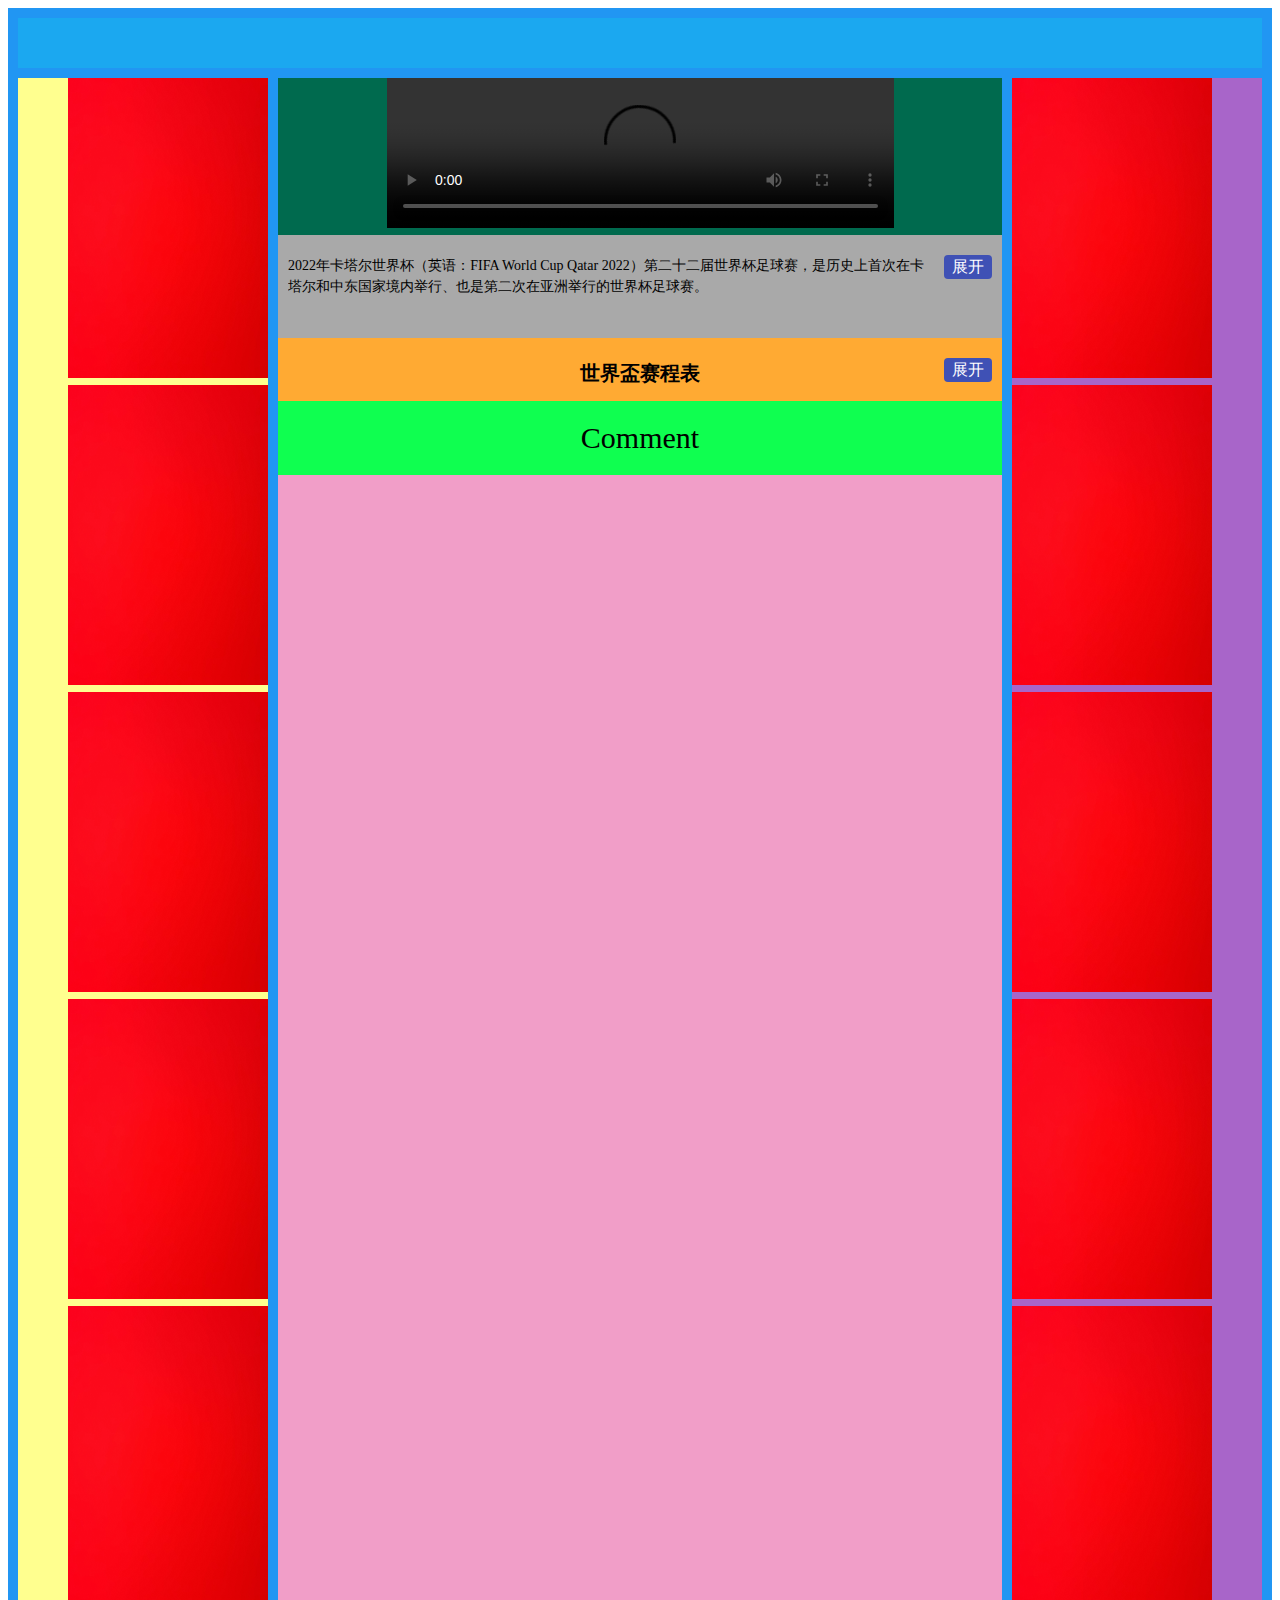
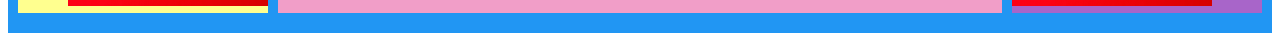
==== commit ae2e7596: "Adjust expand section" ====
--- a/index.html
+++ b/index.html
@@ -95,454 +95,457 @@
                     揭幕战将于北京时间11月21日18时进行，对阵双方为塞内加尔VS荷兰，决赛将于北京时间12月18日23时在卢塞尔体育场进行。
                 </div>
             </div>
+            <div class="scheduleContent">
+                <input id="exp2" class="exp"  type="checkbox">
+                <div class="text">
+                    <label class="btn1" for="exp2"></label>
+                    <div class="item4">
+                        <div style="font-size: 20px;padding: 20px;font-weight: bold;">世界盃赛程表</div>
+                        <div style="font-size: 18px;padding-bottom: 10px;font-weight: bold;">小组赛分组</div>
+                        <table style="font-size: 14px;">
+                            <tr>
+                                <th>A</th><th>B</th><th>C</th><th>D</th>
+                            </tr>
+                            <tr>
+                                <td style="text-align:left;width: 130px;"><img width="30" src="flag/a/Flag_of_Qatar.png">&nbsp;卡达尔</td>
+                                <td style="text-align:left;width: 130px;"><img width="30" src="flag/b/Flag_of_England.png">&nbsp;英格兰</td>
+                                <td style="text-align:left;width: 130px;"><img width="30" src="flag/c/Flag_of_Argentina.png">&nbsp;阿根廷</td>
+                                <td style="text-align:left;width: 130px;"><img width="30" src="flag/d/Flag_of_France.png">&nbsp;法国</td>
+                            </tr>
+                            <tr>
+                                <td style="text-align:left;width: 130px;"><img width="30" src="flag/a/Flag_of_Ecuador.png">&nbsp;厄瓜多尔</td>
+                                <td style="text-align:left;width: 130px;"><img width="30" src="flag/b/Flag_of_Iran.png">&nbsp;伊朗</td>
+                                <td style="text-align:left;width: 130px;"><img width="30" src="flag/c/Flag_of_Saudi_Arabia.png">&nbsp;沙特阿拉伯</td>
+                                <td style="text-align:left;width: 130px;"><img width="30" src="flag/d/Flag_of_Australia.png">&nbsp;澳大利亚</td>
+                            </tr>
+                            <tr>
+                                <td style="text-align:left;width: 130px;"><img width="30" src="flag/a/Flag_of_Senegal.png">&nbsp;塞内加尔</td>
+                                <td style="text-align:left;width: 130px;"><img width="30" src="flag/b/Flag_of_the_United_States.png">&nbsp;美国</td>
+                                <td style="text-align:left;width: 130px;"><img width="30" src="flag/c/Flag_of_Mexico.png">&nbsp;墨西哥</td>
+                                <td style="text-align:left;width: 130px;"><img width="30" src="flag/d/Flag_of_Denmark.png">&nbsp;丹麦</td>
+                            </tr>
+                            <tr>
+                                <td style="text-align:left;width: 130px;"><img width="30" src="flag/a/Flag_of_the_Netherlands.png">&nbsp;荷兰</td>
+                                <td style="text-align:left;width: 130px;"><img width="30" src="flag/b/Flag_of_Wales.png">&nbsp;威尔士</td>
+                                <td style="text-align:left;width: 130px;"><img width="30" src="flag/c/Flag_of_Poland.png">&nbsp;波兰</td>
+                                <td style="text-align:left;width: 130px;"><img width="30" src="flag/d/Flag_of_Tunisia.png">&nbsp;突尼斯</td>
+                            </tr>
+                            <tr>
+                                <th>E</th><th>F</th><th>G</th><th>H</th>
+                            </tr>
+                            <tr>
+                                <td style="text-align:left;width: 130px;"><img width="30" src="flag/e/Flag_of_Spain.png">&nbsp;西班牙</td>
+                                <td style="text-align:left;width: 130px;"><img width="30" src="flag/f/Flag_of_Belgium.png">&nbsp;比利时</td>
+                                <td style="text-align:left;width: 130px;"><img width="30" src="flag/g/Flag_of_Brazil.png">&nbsp;巴西</td>
+                                <td style="text-align:left;width: 130px;"><img width="30" src="flag/h/Flag_of_Portugal.png">&nbsp;葡萄牙</td>
+                            </tr>
+                            <tr>
+                                <td style="text-align:left;width: 130px;"><img width="30" src="flag/e/Flag_of_Costa_Rica.png">&nbsp;哥斯达黎加</td>
+                                <td style="text-align:left;width: 130px;"><img width="30" src="flag/f/Flag_of_Canada.png">&nbsp;加拿大</td>
+                                <td style="text-align:left;width: 130px;"><img width="30" src="flag/g/Flag_of_Serbia.png">&nbsp;塞尔维亚</td>
+                                <td style="text-align:left;width: 130px;"><img width="30" src="flag/h/Flag_of_Ghana.png">&nbsp;加纳</td>
+                            </tr>
+                            <tr>
+                                <td style="text-align:left;width: 130px;"><img width="30" src="flag/e/Flag_of_Germany.png">&nbsp;德国</td>
+                                <td style="text-align:left;width: 130px;"><img width="30" src="flag/f/Flag_of_Morocco.png">&nbsp;摩洛哥</td>
+                                <td style="text-align:left;width: 130px;"><img width="30" src="flag/g/Flag_of_Switzerland.png">&nbsp;瑞士</td>
+                                <td style="text-align:left;width: 130px;"><img width="30" src="flag/h/Flag_of_Uruguay.png">&nbsp;乌拉圭</td>
+                            </tr>
+                            <tr>
+                                <td style="text-align:left;width: 130px;"><img width="30" src="flag/e/Flag_of_Japan.png">&nbsp;日本</td>
+                                <td style="text-align:left;width: 130px;"><img width="30" src="flag/f/Flag_of_Croatia.png">&nbsp;克罗地亚</td>
+                                <td style="text-align:left;width: 130px;"><img width="30" src="flag/g/Flag_of_Cameroon.png">&nbsp;喀麦隆</td>
+                                <td style="text-align:left;width: 130px;"><img width="30" src="flag/h/Flag_of_South_Korea.png">&nbsp;韩国</td>
+                            </tr>
+                        </table>
+                    </div>
+                    <div class="item5">
+                        <div style="font-size: 18px;padding-bottom: 10px;font-weight: bold;color: white;">16强赛程</div>
+                        <table id="promotionTable" style="font-size: 14px;color: white;">
+                            <tr>
+                                <td></td>
+                                <td></td>
+                                <td></td>
+                                <td style="text-align:left;width: 130px;"><img width="30" src="">12/17</td>
+                                <td></td>
+                                <td></td>
+                                <td style="text-align:left;width: 130px;"><img width="30" src="">12/18</td>
+                            </tr>
+                            <tr>
+                                <td></td>
+                                <td></td>
+                                <td></td>
+                                <td style="text-align:left;width: 130px;border: 1px solid white;"><img width="30" src="img/question.png"">&nbsp;4-1负方</td>
+                                <td></td>
+                                <td></td>
+                                <td style="text-align:left;width: 130px;border: 1px solid white;"><img width="30" src="img/question.png"">&nbsp;4-1胜方</td>
+                            </tr>
+                            <tr>
+                                <td></td>
+                                <td></td>
+                                <td></td>
+                                <td style="text-align:left;width: 130px;border: 1px solid white;"><img width="30" src="img/question.png"">&nbsp;4-2负方</td>
+                                <td></td>
+                                <td></td>
+                                <td style="text-align:left;width: 130px;border: 1px solid white;"><img width="30" src="img/question.png"">&nbsp;4-2胜方</td>
+                            </tr>
+                            <tr>
+                                <td></td>
+                                <td></td>
+                                <td></td>
+                                <td><div class="vertical"></div><img width="30" src=""></td>
+                                <td></td>
+                                <td></td>
+                                <td></td>
+                            </tr>
+                            <tr>
+                                <td></td>
+                                <td></td>
+                                <td></td>
+                                <td><img width="30" src=""></td>
+                                <td></td>
+                                <td></td>
+                                <td></td>
+                            </tr>
+                            <tr>
+                                <td></td>
+                                <td></td>
+                                <td></td>
+                                <td style="text-align:left;width: 130px;"><img width="30" src="">12/14</td>
+                                <td></td>
+                                <td></td>
+                                <td></td>
+                                <td></td>
+                                <td style="width: 35px;"></td>
+                                <td style="text-align:left;width: 130px;"><img width="30" src="">12/15</td>
+                            </tr>
+                            <tr>
+                                <td></td>
+                                <td></td>
+                                <td></td>
+                                <td style="text-align:left;width: 130px;border: 1px solid white;"><img width="30" src="img/question.png"">&nbsp;8-1胜方</td>
+                                <td style="border-bottom: 1px solid white;border-top: 1px solid white;"></td>
+                                <td style="border-bottom: 1px solid white;border-top: 1px solid white;"></td>
+                                <td style="border-top: 1px solid white;"></td>
+                                <td style="border-bottom: 1px solid white;border-top: 1px solid white;"></td>
+                                <td style="border-bottom: 1px solid white;border-top: 1px solid white;"></td>
+                                <td style="text-align:left;width: 130px;border: 1px solid white;"><img width="30" src="img/question.png"">&nbsp;8-3胜方</td>
+                            </tr>
+                            <tr>
+                                <td></td>
+                                <td></td>
+                                <td></td>
+                                <td style="text-align:left;width: 130px;border: 1px solid white;"><img width="30" src="img/question.png"">&nbsp;8-2胜方</td>
+                                <td></td>
+                                <td style="border-right: 1px solid white;"></td>
+                                <td></td>
+                                <td style="border-left: 1px solid white;"></td>
+                                <td></td>
+                                <td style="text-align:left;width: 130px;border: 1px solid white;"><img width="30" src="img/question.png"">&nbsp;8-4胜方</td>
+                            </tr>
+                            <tr>
+                                <td style="text-align:left;width: 130px;"><img width="30" src="">12/03</td>
+                                <td></td>
+                                <td></td>
+                                <td></td>
+                                <td></td>
+                                <td style="border-right: 1px solid white;"></td>
+                                <td></td>
+                                <td style="border-left: 1px solid white;"></td>
+                                <td></td>
+                                <td></td>
+                                <td style="width: 35px;"></td>
+                                <td style="width: 35px;"></td>
+                                <td style="text-align:left;width: 130px;"><img width="30" src="">12/05</td>
+                            </tr>
+                            <tr>
+                                <td style="text-align:left;width: 130px;border: 1px solid white;"><img width="30" src="img/question.png"">&nbsp;A1</td>
+                                <td style="border-bottom: 1px solid white;"></td>
+                                <td></td>
+                                <td></td>
+                                <td></td>
+                                <td style="border-right: 1px solid white;"></td>
+                                <td></td>
+                                <td style="border-left: 1px solid white;"></td>
+                                <td></td>
+                                <td></td>
+                                <td></td>
+                                <td style="border-bottom: 1px solid white;"></td>
+                                <td style="text-align:left;width: 130px;border: 1px solid white;"><img width="30" src="img/question.png"">&nbsp;B1</td>
+                            </tr>
+                            <tr>
+                                <td style="text-align:left;width: 130px;border: 1px solid white;"><img width="30" src="img/question.png"">&nbsp;B2</td>
+                                <td style="border-right: 1px solid white;"></td>
+                                <td></td>
+                                <td style="text-align:left;width: 130px;"><img width="30" src="">12/10</td>
+                                <td></td>
+                                <td style="border-right: 1px solid white;"></td>
+                                <td></td>
+                                <td style="border-left: 1px solid white;"></td>
+                                <td></td>
+                                <td style="text-align:left;width: 130px;"><img width="30" src="">12/11</td>
+                                <td></td>
+                                <td style="border-left: 1px solid white;"></td>
+                                <td style="text-align:left;width: 130px;border: 1px solid white;"><img width="30" src="img/question.png"">&nbsp;A2</td>
+                            </tr>
+                            <tr>
+                                <td></td>
+                                <td style="border-right: 1px solid white;"></td>
+                                <td style="border-bottom: 1px solid white;"></td>
+                                <td style="text-align:left;width: 130px;border: 1px solid white;"><img width="30" src="img/question.png"">&nbsp;16-1胜方</td>
+                                <td style="border-bottom: 1px solid white;"></td>
+                                <td style="border-right: 1px solid white;"></td>
+                                <td></td>
+                                <td style="border-left: 1px solid white;"></td>
+                                <td style="border-bottom: 1px solid white;"></td>
+                                <td style="text-align:left;width: 130px;border: 1px solid white;"><img width="30" src="img/question.png"">&nbsp;16-3胜方</td>
+                                <td style="border-bottom: 1px solid white;"></td>
+                                <td style="border-left: 1px solid white;"></td>
+                            </tr>
+                            <tr>
+                                <td style="text-align:left;width: 130px;"><img width="30" src="">12/04</td>
+                                <td style="border-right: 1px solid white;"></td>
+                                <td></td>
+                                <td style="text-align:left;width: 130px;border: 1px solid white;"><img width="30" src="img/question.png"">&nbsp;16-2胜方</td>
+                                <td style="border-right: 1px solid white;"></td>
+                                <td style="border-right: 1px solid white;"></td>
+                                <td></td>
+                                <td style="border-left: 1px solid white;"></td>
+                                <td style="border-left: 1px solid white;"></td>
+                                <td style="text-align:left;width: 130px;border: 1px solid white;"><img width="30" src="img/question.png"">&nbsp;16-4胜方</td>
+                                <td></td>
+                                <td style="border-left: 1px solid white;"></td>
+                                <td style="text-align:left;width: 130px;"><img width="30" src="">12/04</td>
+                            </tr>
+                            <tr>
+                                <td style="text-align:left;width: 130px;border: 1px solid white;"><img width="30" src="img/question.png"">&nbsp;C1</td>
+                                <td style="border-bottom: 1px solid white;border-right: 1px solid white;"></td>
+                                <td></td>
+                                <td></td>
+                                <td style="border-right: 1px solid white;"></td>
+                                <td style="border-right: 1px solid white;"></td>
+                                <td></td>
+                                <td style="border-left: 1px solid white;"></td>
+                                <td style="border-left: 1px solid white;"></td>
+                                <td></td>
+                                <td></td>
+                                <td style="border-bottom: 1px solid white;border-left: 1px solid white;"></td>
+                                <td style="text-align:left;width: 130px;border: 1px solid white;"><img width="30" src="img/question.png"">&nbsp;D1</td>
+                            </tr>
+                            <tr>
+                                <td style="text-align:left;width: 130px;border: 1px solid white;"><img width="30" src="img/question.png"">&nbsp;D2</td>
+                                <td></td>
+                                <td></td>
+                                <td></td>
+                                <td style="border-right: 1px solid white;"></td>
+                                <td style="border-right: 1px solid white;"></td>
+                                <td></td>
+                                <td style="border-left: 1px solid white;"></td>
+                                <td style="border-left: 1px solid white;"></td>
+                                <td></td>
+                                <td></td>
+                                <td></td>
+                                <td style="text-align:left;width: 130px;border: 1px solid white;"><img width="30" src="img/question.png"">&nbsp;C2</td>
+                            </tr>
+                            <tr>
+                                <td><img width="30" src=""></td>
+                                <td></td>
+                                <td></td>
+                                <td></td>
+                                <td style="border-right: 1px solid white;"></td>
+                                <td style="border-bottom: 1px solid white;border-right: 1px solid white;"></td>
+                                <td></td>
+                                <td style="border-bottom: 1px solid white;border-left: 1px solid white;"></td>
+                                <td style="border-left: 1px solid white;"></td>
+                                <td></td>
+                                <td></td>
+                                <td></td>
+                            </tr>
+                            <tr>
+                                <td style="text-align:left;width: 130px;"><img width="30" src="">12/05</td>
+                                <td></td>
+                                <td></td>
+                                <td></td>
+                                <td style="border-right: 1px solid white;"></td>
+                                <td></td>
+                                <td></td>
+                                <td></td>
+                                <td style="border-left: 1px solid white;"></td>
+                                <td></td>
+                                <td></td>
+                                <td></td>
+                                <td style="text-align:left;width: 130px;"><img width="30" src="">12/06</td>
+                            </tr>
+                            <tr>
+                                <td style="text-align:left;width: 130px;border: 1px solid white;"><img width="30" src="img/question.png"">&nbsp;E1</td>
+                                <td style="border-bottom: 1px solid white;"></td>
+                                <td></td>
+                                <td></td>
+                                <td style="border-right: 1px solid white;"></td>
+                                <td></td>
+                                <td></td>
+                                <td></td>
+                                <td style="border-left: 1px solid white;"></td>
+                                <td></td>
+                                <td></td>
+                                <td style="border-bottom: 1px solid white;"></td>
+                                <td style="text-align:left;width: 130px;border: 1px solid white;"><img width="30" src="img/question.png"">&nbsp;F1</td>
+                            </tr>
+                            <tr>
+                                <td style="text-align:left;width: 130px;border: 1px solid white;"><img width="30" src="img/question.png"">&nbsp;F2</td>
+                                <td style="border-right: 1px solid white;"></td>
+                                <td></td>
+                                <td style="text-align:left;width: 130px;"><img width="30" src="">12/09</td>
+                                <td style="border-right: 1px solid white;"></td>
+                                <td></td>
+                                <td></td>
+                                <td></td>
+                                <td style="border-left: 1px solid white;"></td>
+                                <td style="text-align:left;width: 130px;"><img width="30" src="">12/10</td>
+                                <td></td>
+                                <td style="border-left: 1px solid white;"></td>
+                                <td style="text-align:left;width: 130px;border: 1px solid white;"><img width="30" src="img/question.png"">&nbsp;E2</td>
+                            </tr>
+                            <tr>
+                                <td></td>
+                                <td style="border-right: 1px solid white;"></td>
+                                <td style="border-bottom: 1px solid white;"></td>
+                                <td style="text-align:left;width: 130px;border: 1px solid white;"><img width="30" src="img/question.png"">&nbsp;16-5胜方</td>
+                                <td style="border-bottom: 1px solid white;border-right: 1px solid white;"></td>
+                                <td></td>
+                                <td></td>
+                                <td></td>
+                                <td style="border-bottom: 1px solid white;border-left: 1px solid white;"></td>
+                                <td style="text-align:left;width: 130px;border: 1px solid white;"><img width="30" src="img/question.png"">&nbsp;16-7胜方</td>
+                                <td style="border-bottom: 1px solid white;"></td>
+                                <td style="border-left: 1px solid white;"></td>
+                            </tr>
+                            <tr>
+                                <td style="text-align:left;width: 130px;"><img width="30" src="">12/06</td>
+                                <td style="border-right: 1px solid white;"></td>
+                                <td></td>
+                                <td style="text-align:left;width: 130px;border: 1px solid white;"><img width="30" src="img/question.png"">&nbsp;16-6胜方</td>
+                                <td style="text-align:left;width: 35px;"></td>
+                                <td style="text-align:left;width: 35px;"></td>
+                                <td></td>
+                                <td></td>
+                                <td></td>
+                                <td style="text-align:left;width: 130px;border: 1px solid white;"><img width="30" src="img/question.png"">&nbsp;16-8胜方</td>
+                                <td></td>
+                                <td style="border-left: 1px solid white;"></td>
+                                <td style="text-align:left;width: 130px;"><img width="30" src="">12/07</td>
+                            </tr>
+                            <tr>
+                                <td style="text-align:left;width: 130px;border: 1px solid white;"><img width="30" src="img/question.png"">&nbsp;G1</td>
+                                <td style="border-bottom: 1px solid white;border-right: 1px solid white;"></td>
+                                <td></td>
+                                <td></td>
+                                <td></td>
+                                <td></td>
+                                <td></td>
+                                <td style="width: 35px;"></td>
+                                <td></td>
+                                <td></td>
+                                <td></td>
+                                <td style="border-bottom: 1px solid white;border-left: 1px solid white;"></td>
+                                <td style="text-align:left;width: 130px;border: 1px solid white;"><img width="30" src="img/question.png"">&nbsp;H1</td>
+                            </tr>
+                            <tr>
+                                <td style="text-align:left;width: 130px;border: 1px solid white;"><img width="30" src="img/question.png"">&nbsp;H2</td>
+                                <td style="width: 35px;"></td>
+                                <td style="width: 35px;"></td>
+                                <td></td>
+                                <td></td>
+                                <td></td>
+                                <td></td>
+                                <td></td>
+                                <td></td>
+                                <td></td>
+                                <td></td>
+                                <td></td>
+                                <td style="text-align:left;width: 130px;border: 1px solid white;"><img width="30" src="img/question.png"">&nbsp;G2</td>
+                            </tr>
+                        </table>
+                    </div>
+                    <div class="item6">
+                        <div style="font-size: 18px;padding-bottom: 10px;font-weight: bold;">32強赛程</div>
+                        <table id="scheduleTable" style="width:100%;font-size: 14px;color: white;">
+                            <tr>
+                                <th style="width: 130px;background-color: grey;">日期</th>
+                                <th style="width: 130px;background-color: grey;">時間</th>
+                                <th style="width: 130px;background-color: grey;">組別</th>
+                                <th style="width: 130px;background-color: grey;">對戰組合</th>
+                            </tr>
+                            <tr style="background-color: blueviolet;"><td>11月21日</td><td>18:00</td><td>A组</td><td>卡塔尔-厄瓜多尔</td></tr>
+                            <tr style="background-color: blueviolet;"><td>11月21日</td><td>21:00</td><td>B组</td><td>英格兰-伊朗</td></tr>
+                            <tr style="background-color: blueviolet;"><td>11月22日</td><td>00:00</td><td>A组</td><td>塞内加尔-荷兰</td></tr>
+                            <tr style="background-color: blueviolet;"><td>11月22日</td><td>03:00</td><td>B组</td><td>美国-威尔斯</td></tr>
+                            <tr style="background-color: rgb(179, 135, 221);"><td>11月22日</td><td>18:00</td><td>C组</td><td>阿根廷-沙特阿拉伯</td></tr>
+                            <tr style="background-color: rgb(179, 135, 221);"><td>11月22日</td><td>21:00</td><td>D组</td><td>丹麦-突尼西亚</td></tr>
+                            <tr style="background-color: rgb(179, 135, 221);"><td>11月23日</td><td>00:00</td><td>C组</td><td>墨西哥-波兰</td></tr>
+                            <tr style="background-color: rgb(179, 135, 221);"><td>11月23日</td><td>03:00</td><td>D组</td><td>法国-澳洲</td></tr>
+                            <tr style="background-color: blueviolet;"><td>11月23日</td><td>18:00</td><td>F组</td><td>摩洛哥-克罗地亚</td></tr>
+                            <tr style="background-color: blueviolet;"><td>11月23日</td><td>21:00</td><td>E组</td><td>德国-日本</td></tr>
+                            <tr style="background-color: blueviolet;"><td>11月24日</td><td>00:00</td><td>E组</td><td>西班牙-哥斯达黎加</td></tr>
+                            <tr style="background-color: blueviolet;"><td>11月24日</td><td>03:00</td><td>F组</td><td>比利时-加拿大</td></tr>
+                            <tr style="background-color: rgb(179, 135, 221);"><td>11月24日</td><td>18:00</td><td>G组</td><td>瑞士-喀麦隆</td></tr>
+                            <tr style="background-color: rgb(179, 135, 221);"><td>11月24日</td><td>21:00</td><td>H组</td><td>乌拉圭-韩国</td></tr>
+                            <tr style="background-color: rgb(179, 135, 221);"><td>11月25日</td><td>00:00</td><td>H组</td><td>葡萄牙-加纳</td></tr>
+                            <tr style="background-color: rgb(179, 135, 221);"><td>11月25日</td><td>03:00</td><td>G组</td><td>巴西-塞尔维亚</td></tr>
+                            <tr style="background-color: blueviolet;"><td>11月25日</td><td>18:00</td><td>B组</td><td>威尔斯-伊朗</td></tr>
+                            <tr style="background-color: blueviolet;"><td>11月25日</td><td>21:00</td><td>A组</td><td>卡塔尔-塞内加尔</td></tr>
+                            <tr style="background-color: blueviolet;"><td>11月26日</td><td>00:00</td><td>A组</td><td>荷兰-厄瓜多尔</td></tr>
+                            <tr style="background-color: blueviolet;"><td>11月26日</td><td>03:00</td><td>B组</td><td>英格兰-美国</td></tr>
+                            <tr style="background-color: rgb(179, 135, 221);"><td>11月26日</td><td>18:00</td><td>D组</td><td>突尼西亚-澳洲</td></tr>
+                            <tr style="background-color: rgb(179, 135, 221);"><td>11月26日</td><td>21:00</td><td>C组</td><td>波兰-沙特阿拉伯</td></tr>
+                            <tr style="background-color: rgb(179, 135, 221);"><td>11月27日</td><td>00:00</td><td>D组</td><td>法国-丹麦</td></tr>
+                            <tr style="background-color: rgb(179, 135, 221);"><td>11月27日</td><td>03:00</td><td>C组</td><td>阿根廷-墨西哥</td></tr>
+                            <tr style="background-color: blueviolet;"><td>11月27日</td><td>18:00</td><td>E组</td><td>日本-哥斯达黎加</td></tr>
+                            <tr style="background-color: blueviolet;"><td>11月27日</td><td>21:00</td><td>F组</td><td>比利时-摩洛哥</td></tr>
+                            <tr style="background-color: blueviolet;"><td>11月28日</td><td>00:00</td><td>F组</td><td>克罗地亚-加拿大</td></tr>
+                            <tr style="background-color: blueviolet;"><td>11月28日</td><td>03:00</td><td>E组</td><td>西班牙-德国</td></tr>
+                            <tr style="background-color: rgb(179, 135, 221);"><td>11月28日</td><td>18:00</td><td>G组</td><td>喀麦隆-塞尔维亚</td></tr>
+                            <tr style="background-color: rgb(179, 135, 221);"><td>11月28日</td><td>21:00</td><td>H组</td><td>韩国-加纳</td></tr>
+                            <tr style="background-color: rgb(179, 135, 221);"><td>11月29日</td><td>00:00</td><td>G组</td><td>巴西-瑞士</td></tr>
+                            <tr style="background-color: rgb(179, 135, 221);"><td>11月29日</td><td>03:00</td><td>H组</td><td>葡萄牙-乌拉圭</td></tr>
+                            <tr style="background-color: blueviolet;"><td>11月29日</td><td>23:00</td><td>A组</td><td>厄瓜多尔-塞内加尔</td></tr>
+                            <tr style="background-color: blueviolet;"><td>11月29日</td><td>23:00</td><td>A组</td><td>荷兰-卡塔尔</td></tr>
+                            <tr style="background-color: blueviolet;"><td>11月30日</td><td>03:00</td><td>B组</td><td>威尔斯-英格兰</td></tr>
+                            <tr style="background-color: blueviolet;"><td>11月30日</td><td>03:00</td><td>B组</td><td>伊朗-美国</td></tr>
+                            <tr style="background-color: rgb(179, 135, 221);"><td>11月30日</td><td>23:00</td><td>D组</td><td>澳洲-丹麦</td></tr>
+                            <tr style="background-color: rgb(179, 135, 221);"><td>11月30日</td><td>23:00</td><td>D组</td><td>突尼西亚-法国</td></tr>
+                            <tr style="background-color: rgb(179, 135, 221);"><td>12月01日</td><td>03:00</td><td>C组</td><td>波兰-阿根廷</td></tr>
+                            <tr style="background-color: rgb(179, 135, 221);"><td>12月01日</td><td>03:00</td><td>C组</td><td>沙特阿拉伯-墨西哥</td></tr>
+                            <tr style="background-color: blueviolet;"><td>12月01日</td><td>23:00</td><td>F组</td><td>克罗地亚-比利时</td></tr>
+                            <tr style="background-color: blueviolet;"><td>12月01日</td><td>23:00</td><td>F组</td><td>加拿大-摩洛哥</td></tr>
+                            <tr style="background-color: blueviolet;"><td>12月02日</td><td>03:00</td><td>E组</td><td>日本-西班牙</td></tr>
+                            <tr style="background-color: blueviolet;"><td>12月02日</td><td>03:00</td><td>E组</td><td>哥斯达黎加-德国</td></tr>
+                            <tr style="background-color: rgb(179, 135, 221);"><td>12月02日</td><td>23:00</td><td>H组</td><td>加纳-乌拉圭</td></tr>
+                            <tr style="background-color: rgb(179, 135, 221);"><td>12月02日</td><td>23:00</td><td>H组</td><td>韩国-葡萄牙</td></tr>
+                            <tr style="background-color: rgb(179, 135, 221);"><td>12月03日</td><td>03:00</td><td>G组</td><td>塞尔维亚-瑞士</td></tr>
+                            <tr style="background-color: rgb(179, 135, 221);"><td>12月03日</td><td>03:00</td><td>G组</td><td>喀麦隆-巴西</td></tr>
+                            <tr style="background-color: rgb(9, 106, 151);"><td>12月03日</td><td>23:00</td><td>16强1</td><td>A1-B2</td></tr>
+                            <tr style="background-color: rgb(9, 106, 151);"><td>12月04日</td><td>03:00</td><td>16强2</td><td>C1-D2</td></tr>
+                            <tr style="background-color: rgb(70, 182, 176);"><td>12月04日</td><td>23:00</td><td>16强3</td><td>D1-C2</td></tr>
+                            <tr style="background-color: rgb(70, 182, 176);"><td>12月05日</td><td>03:00</td><td>16强4</td><td>B1-A2</td></tr>
+                            <tr style="background-color: rgb(9, 106, 151);"><td>12月05日</td><td>23:00</td><td>16强5</td><td>E1-F2</td></tr>
+                            <tr style="background-color: rgb(9, 106, 151);"><td>12月06日</td><td>03:00</td><td>16强6</td><td>G1-H2</td></tr>
+                            <tr style="background-color: rgb(70, 182, 176);"><td>12月06日</td><td>23:00</td><td>16强7</td><td>F1-E2</td></tr>
+                            <tr style="background-color: rgb(70, 182, 176);"><td>12月07日</td><td>03:00</td><td>16强8</td><td>H1-G2</td></tr>
+                            <tr style="background-color: rgb(8, 102, 40);"><td>12月09日</td><td>23:00</td><td>8强1</td><td>16强5胜方-16强6胜方</td></tr>
+                            <tr style="background-color: rgb(8, 102, 40);"><td>12月10日</td><td>03:00</td><td>8强2</td><td>16强1胜方-16强2胜方</td></tr>
+                            <tr style="background-color: rgb(116, 180, 137);"><td>12月10日</td><td>23:00</td><td>8强3</td><td>16强7胜方-16强8胜方</td></tr>
+                            <tr style="background-color: rgb(116, 180, 137);"><td>12月11日</td><td>03:00</td><td>8强4</td><td>16强3胜方-16强4胜方</td></tr>
+                            <tr style="background-color: rgb(47, 48, 47);"><td>12月14日</td><td>03:00</td><td>4强1</td><td>8强1胜方-8强2胜方</td></tr>
+                            <tr style="background-color: rgb(95, 99, 99);"><td>12月15日</td><td>03:00</td><td>4强2</td><td>8强3胜方-8强4胜方</td></tr>
+                            <tr style="background-color: rgb(33, 119, 119);"><td>12月17日</td><td>23:00</td><td>季军战</td><td>4强1负方-4强2负方</td></tr>
+                            <tr style="background-color: rgb(33, 119, 119);"><td>12月18日</td><td>23:00</td><td>决赛</td><td>4强1胜方-4强2胜方</td></tr>
+                        </table>
+                    </div>
+                </div>
+            </div>
+            <div class="item7">Comment</div>
         </div>
-        <div style="text-align: center;font-size: 18px;padding-bottom: 10px;font-weight: bold;display: flex;align-items: center;justify-content: center;">世界盃小组赛分组<button class="btn"></button></div>
-        <div class="scheduleContent">
-            <div class="item4">
-                <!-- <div style="font-size: 18px;padding-bottom: 10px;font-weight: bold;">世界盃小组赛分组</div> -->
-                <table style="font-size: 14px;">
-                    <tr>
-                        <th>A</th><th>B</th><th>C</th><th>D</th>
-                    </tr>
-                    <tr>
-                        <td style="text-align:left;width: 130px;"><img width="30" src="flag/a/Flag_of_Qatar.png">&nbsp;卡达尔</td>
-                        <td style="text-align:left;width: 130px;"><img width="30" src="flag/b/Flag_of_England.png">&nbsp;英格兰</td>
-                        <td style="text-align:left;width: 130px;"><img width="30" src="flag/c/Flag_of_Argentina.png">&nbsp;阿根廷</td>
-                        <td style="text-align:left;width: 130px;"><img width="30" src="flag/d/Flag_of_France.png">&nbsp;法国</td>
-                    </tr>
-                    <tr>
-                        <td style="text-align:left;width: 130px;"><img width="30" src="flag/a/Flag_of_Ecuador.png">&nbsp;厄瓜多尔</td>
-                        <td style="text-align:left;width: 130px;"><img width="30" src="flag/b/Flag_of_Iran.png">&nbsp;伊朗</td>
-                        <td style="text-align:left;width: 130px;"><img width="30" src="flag/c/Flag_of_Saudi_Arabia.png">&nbsp;沙特阿拉伯</td>
-                        <td style="text-align:left;width: 130px;"><img width="30" src="flag/d/Flag_of_Australia.png">&nbsp;澳大利亚</td>
-                    </tr>
-                    <tr>
-                        <td style="text-align:left;width: 130px;"><img width="30" src="flag/a/Flag_of_Senegal.png">&nbsp;塞内加尔</td>
-                        <td style="text-align:left;width: 130px;"><img width="30" src="flag/b/Flag_of_the_United_States.png">&nbsp;美国</td>
-                        <td style="text-align:left;width: 130px;"><img width="30" src="flag/c/Flag_of_Mexico.png">&nbsp;墨西哥</td>
-                        <td style="text-align:left;width: 130px;"><img width="30" src="flag/d/Flag_of_Denmark.png">&nbsp;丹麦</td>
-                    </tr>
-                    <tr>
-                        <td style="text-align:left;width: 130px;"><img width="30" src="flag/a/Flag_of_the_Netherlands.png">&nbsp;荷兰</td>
-                        <td style="text-align:left;width: 130px;"><img width="30" src="flag/b/Flag_of_Wales.png">&nbsp;威尔士</td>
-                        <td style="text-align:left;width: 130px;"><img width="30" src="flag/c/Flag_of_Poland.png">&nbsp;波兰</td>
-                        <td style="text-align:left;width: 130px;"><img width="30" src="flag/d/Flag_of_Tunisia.png">&nbsp;突尼斯</td>
-                    </tr>
-                    <tr>
-                        <th>E</th><th>F</th><th>G</th><th>H</th>
-                    </tr>
-                    <tr>
-                        <td style="text-align:left;width: 130px;"><img width="30" src="flag/e/Flag_of_Spain.png">&nbsp;西班牙</td>
-                        <td style="text-align:left;width: 130px;"><img width="30" src="flag/f/Flag_of_Belgium.png">&nbsp;比利时</td>
-                        <td style="text-align:left;width: 130px;"><img width="30" src="flag/g/Flag_of_Brazil.png">&nbsp;巴西</td>
-                        <td style="text-align:left;width: 130px;"><img width="30" src="flag/h/Flag_of_Portugal.png">&nbsp;葡萄牙</td>
-                    </tr>
-                    <tr>
-                        <td style="text-align:left;width: 130px;"><img width="30" src="flag/e/Flag_of_Costa_Rica.png">&nbsp;哥斯达黎加</td>
-                        <td style="text-align:left;width: 130px;"><img width="30" src="flag/f/Flag_of_Canada.png">&nbsp;加拿大</td>
-                        <td style="text-align:left;width: 130px;"><img width="30" src="flag/g/Flag_of_Serbia.png">&nbsp;塞尔维亚</td>
-                        <td style="text-align:left;width: 130px;"><img width="30" src="flag/h/Flag_of_Ghana.png">&nbsp;加纳</td>
-                    </tr>
-                    <tr>
-                        <td style="text-align:left;width: 130px;"><img width="30" src="flag/e/Flag_of_Germany.png">&nbsp;德国</td>
-                        <td style="text-align:left;width: 130px;"><img width="30" src="flag/f/Flag_of_Morocco.png">&nbsp;摩洛哥</td>
-                        <td style="text-align:left;width: 130px;"><img width="30" src="flag/g/Flag_of_Switzerland.png">&nbsp;瑞士</td>
-                        <td style="text-align:left;width: 130px;"><img width="30" src="flag/h/Flag_of_Uruguay.png">&nbsp;乌拉圭</td>
-                    </tr>
-                    <tr>
-                        <td style="text-align:left;width: 130px;"><img width="30" src="flag/e/Flag_of_Japan.png">&nbsp;日本</td>
-                        <td style="text-align:left;width: 130px;"><img width="30" src="flag/f/Flag_of_Croatia.png">&nbsp;克罗地亚</td>
-                        <td style="text-align:left;width: 130px;"><img width="30" src="flag/g/Flag_of_Cameroon.png">&nbsp;喀麦隆</td>
-                        <td style="text-align:left;width: 130px;"><img width="30" src="flag/h/Flag_of_South_Korea.png">&nbsp;韩国</td>
-                    </tr>
-                </table>
-            </div>
-            <div class="item5">
-                <div style="font-size: 18px;padding-bottom: 10px;font-weight: bold;color: white;">世界盃16强赛程</div>
-                <table id="promotionTable" style="font-size: 14px;color: white;">
-                    <tr>
-                        <td></td>
-                        <td></td>
-                        <td></td>
-                        <td style="text-align:left;width: 130px;"><img width="30" src="">12/17</td>
-                        <td></td>
-                        <td></td>
-                        <td style="text-align:left;width: 130px;"><img width="30" src="">12/18</td>
-                    </tr>
-                    <tr>
-                        <td></td>
-                        <td></td>
-                        <td></td>
-                        <td style="text-align:left;width: 130px;border: 1px solid white;"><img width="30" src="img/question.png"">&nbsp;4-1负方</td>
-                        <td></td>
-                        <td></td>
-                        <td style="text-align:left;width: 130px;border: 1px solid white;"><img width="30" src="img/question.png"">&nbsp;4-1胜方</td>
-                    </tr>
-                    <tr>
-                        <td></td>
-                        <td></td>
-                        <td></td>
-                        <td style="text-align:left;width: 130px;border: 1px solid white;"><img width="30" src="img/question.png"">&nbsp;4-2负方</td>
-                        <td></td>
-                        <td></td>
-                        <td style="text-align:left;width: 130px;border: 1px solid white;"><img width="30" src="img/question.png"">&nbsp;4-2胜方</td>
-                    </tr>
-                    <tr>
-                        <td></td>
-                        <td></td>
-                        <td></td>
-                        <td><div class="vertical"></div><img width="30" src=""></td>
-                        <td></td>
-                        <td></td>
-                        <td></td>
-                    </tr>
-                    <tr>
-                        <td></td>
-                        <td></td>
-                        <td></td>
-                        <td><img width="30" src=""></td>
-                        <td></td>
-                        <td></td>
-                        <td></td>
-                    </tr>
-                    <tr>
-                        <td></td>
-                        <td></td>
-                        <td></td>
-                        <td style="text-align:left;width: 130px;"><img width="30" src="">12/14</td>
-                        <td></td>
-                        <td></td>
-                        <td></td>
-                        <td></td>
-                        <td style="width: 35px;"></td>
-                        <td style="text-align:left;width: 130px;"><img width="30" src="">12/15</td>
-                    </tr>
-                    <tr>
-                        <td></td>
-                        <td></td>
-                        <td></td>
-                        <td style="text-align:left;width: 130px;border: 1px solid white;"><img width="30" src="img/question.png"">&nbsp;8-1胜方</td>
-                        <td style="border-bottom: 1px solid white;border-top: 1px solid white;"></td>
-                        <td style="border-bottom: 1px solid white;border-top: 1px solid white;"></td>
-                        <td style="border-top: 1px solid white;"></td>
-                        <td style="border-bottom: 1px solid white;border-top: 1px solid white;"></td>
-                        <td style="border-bottom: 1px solid white;border-top: 1px solid white;"></td>
-                        <td style="text-align:left;width: 130px;border: 1px solid white;"><img width="30" src="img/question.png"">&nbsp;8-3胜方</td>
-                    </tr>
-                    <tr>
-                        <td></td>
-                        <td></td>
-                        <td></td>
-                        <td style="text-align:left;width: 130px;border: 1px solid white;"><img width="30" src="img/question.png"">&nbsp;8-2胜方</td>
-                        <td></td>
-                        <td style="border-right: 1px solid white;"></td>
-                        <td></td>
-                        <td style="border-left: 1px solid white;"></td>
-                        <td></td>
-                        <td style="text-align:left;width: 130px;border: 1px solid white;"><img width="30" src="img/question.png"">&nbsp;8-4胜方</td>
-                    </tr>
-                    <tr>
-                        <td style="text-align:left;width: 130px;"><img width="30" src="">12/03</td>
-                        <td></td>
-                        <td></td>
-                        <td></td>
-                        <td></td>
-                        <td style="border-right: 1px solid white;"></td>
-                        <td></td>
-                        <td style="border-left: 1px solid white;"></td>
-                        <td></td>
-                        <td></td>
-                        <td style="width: 35px;"></td>
-                        <td style="width: 35px;"></td>
-                        <td style="text-align:left;width: 130px;"><img width="30" src="">12/05</td>
-                    </tr>
-                    <tr>
-                        <td style="text-align:left;width: 130px;border: 1px solid white;"><img width="30" src="img/question.png"">&nbsp;A1</td>
-                        <td style="border-bottom: 1px solid white;"></td>
-                        <td></td>
-                        <td></td>
-                        <td></td>
-                        <td style="border-right: 1px solid white;"></td>
-                        <td></td>
-                        <td style="border-left: 1px solid white;"></td>
-                        <td></td>
-                        <td></td>
-                        <td></td>
-                        <td style="border-bottom: 1px solid white;"></td>
-                        <td style="text-align:left;width: 130px;border: 1px solid white;"><img width="30" src="img/question.png"">&nbsp;B1</td>
-                    </tr>
-                    <tr>
-                        <td style="text-align:left;width: 130px;border: 1px solid white;"><img width="30" src="img/question.png"">&nbsp;B2</td>
-                        <td style="border-right: 1px solid white;"></td>
-                        <td></td>
-                        <td style="text-align:left;width: 130px;"><img width="30" src="">12/10</td>
-                        <td></td>
-                        <td style="border-right: 1px solid white;"></td>
-                        <td></td>
-                        <td style="border-left: 1px solid white;"></td>
-                        <td></td>
-                        <td style="text-align:left;width: 130px;"><img width="30" src="">12/11</td>
-                        <td></td>
-                        <td style="border-left: 1px solid white;"></td>
-                        <td style="text-align:left;width: 130px;border: 1px solid white;"><img width="30" src="img/question.png"">&nbsp;A2</td>
-                    </tr>
-                    <tr>
-                        <td></td>
-                        <td style="border-right: 1px solid white;"></td>
-                        <td style="border-bottom: 1px solid white;"></td>
-                        <td style="text-align:left;width: 130px;border: 1px solid white;"><img width="30" src="img/question.png"">&nbsp;16-1胜方</td>
-                        <td style="border-bottom: 1px solid white;"></td>
-                        <td style="border-right: 1px solid white;"></td>
-                        <td></td>
-                        <td style="border-left: 1px solid white;"></td>
-                        <td style="border-bottom: 1px solid white;"></td>
-                        <td style="text-align:left;width: 130px;border: 1px solid white;"><img width="30" src="img/question.png"">&nbsp;16-3胜方</td>
-                        <td style="border-bottom: 1px solid white;"></td>
-                        <td style="border-left: 1px solid white;"></td>
-                    </tr>
-                    <tr>
-                        <td style="text-align:left;width: 130px;"><img width="30" src="">12/04</td>
-                        <td style="border-right: 1px solid white;"></td>
-                        <td></td>
-                        <td style="text-align:left;width: 130px;border: 1px solid white;"><img width="30" src="img/question.png"">&nbsp;16-2胜方</td>
-                        <td style="border-right: 1px solid white;"></td>
-                        <td style="border-right: 1px solid white;"></td>
-                        <td></td>
-                        <td style="border-left: 1px solid white;"></td>
-                        <td style="border-left: 1px solid white;"></td>
-                        <td style="text-align:left;width: 130px;border: 1px solid white;"><img width="30" src="img/question.png"">&nbsp;16-4胜方</td>
-                        <td></td>
-                        <td style="border-left: 1px solid white;"></td>
-                        <td style="text-align:left;width: 130px;"><img width="30" src="">12/04</td>
-                    </tr>
-                    <tr>
-                        <td style="text-align:left;width: 130px;border: 1px solid white;"><img width="30" src="img/question.png"">&nbsp;C1</td>
-                        <td style="border-bottom: 1px solid white;border-right: 1px solid white;"></td>
-                        <td></td>
-                        <td></td>
-                        <td style="border-right: 1px solid white;"></td>
-                        <td style="border-right: 1px solid white;"></td>
-                        <td></td>
-                        <td style="border-left: 1px solid white;"></td>
-                        <td style="border-left: 1px solid white;"></td>
-                        <td></td>
-                        <td></td>
-                        <td style="border-bottom: 1px solid white;border-left: 1px solid white;"></td>
-                        <td style="text-align:left;width: 130px;border: 1px solid white;"><img width="30" src="img/question.png"">&nbsp;D1</td>
-                    </tr>
-                    <tr>
-                        <td style="text-align:left;width: 130px;border: 1px solid white;"><img width="30" src="img/question.png"">&nbsp;D2</td>
-                        <td></td>
-                        <td></td>
-                        <td></td>
-                        <td style="border-right: 1px solid white;"></td>
-                        <td style="border-right: 1px solid white;"></td>
-                        <td></td>
-                        <td style="border-left: 1px solid white;"></td>
-                        <td style="border-left: 1px solid white;"></td>
-                        <td></td>
-                        <td></td>
-                        <td></td>
-                        <td style="text-align:left;width: 130px;border: 1px solid white;"><img width="30" src="img/question.png"">&nbsp;C2</td>
-                    </tr>
-                    <tr>
-                        <td><img width="30" src=""></td>
-                        <td></td>
-                        <td></td>
-                        <td></td>
-                        <td style="border-right: 1px solid white;"></td>
-                        <td style="border-bottom: 1px solid white;border-right: 1px solid white;"></td>
-                        <td></td>
-                        <td style="border-bottom: 1px solid white;border-left: 1px solid white;"></td>
-                        <td style="border-left: 1px solid white;"></td>
-                        <td></td>
-                        <td></td>
-                        <td></td>
-                    </tr>
-                    <tr>
-                        <td style="text-align:left;width: 130px;"><img width="30" src="">12/05</td>
-                        <td></td>
-                        <td></td>
-                        <td></td>
-                        <td style="border-right: 1px solid white;"></td>
-                        <td></td>
-                        <td></td>
-                        <td></td>
-                        <td style="border-left: 1px solid white;"></td>
-                        <td></td>
-                        <td></td>
-                        <td></td>
-                        <td style="text-align:left;width: 130px;"><img width="30" src="">12/06</td>
-                    </tr>
-                    <tr>
-                        <td style="text-align:left;width: 130px;border: 1px solid white;"><img width="30" src="img/question.png"">&nbsp;E1</td>
-                        <td style="border-bottom: 1px solid white;"></td>
-                        <td></td>
-                        <td></td>
-                        <td style="border-right: 1px solid white;"></td>
-                        <td></td>
-                        <td></td>
-                        <td></td>
-                        <td style="border-left: 1px solid white;"></td>
-                        <td></td>
-                        <td></td>
-                        <td style="border-bottom: 1px solid white;"></td>
-                        <td style="text-align:left;width: 130px;border: 1px solid white;"><img width="30" src="img/question.png"">&nbsp;F1</td>
-                    </tr>
-                    <tr>
-                        <td style="text-align:left;width: 130px;border: 1px solid white;"><img width="30" src="img/question.png"">&nbsp;F2</td>
-                        <td style="border-right: 1px solid white;"></td>
-                        <td></td>
-                        <td style="text-align:left;width: 130px;"><img width="30" src="">12/09</td>
-                        <td style="border-right: 1px solid white;"></td>
-                        <td></td>
-                        <td></td>
-                        <td></td>
-                        <td style="border-left: 1px solid white;"></td>
-                        <td style="text-align:left;width: 130px;"><img width="30" src="">12/10</td>
-                        <td></td>
-                        <td style="border-left: 1px solid white;"></td>
-                        <td style="text-align:left;width: 130px;border: 1px solid white;"><img width="30" src="img/question.png"">&nbsp;E2</td>
-                    </tr>
-                    <tr>
-                        <td></td>
-                        <td style="border-right: 1px solid white;"></td>
-                        <td style="border-bottom: 1px solid white;"></td>
-                        <td style="text-align:left;width: 130px;border: 1px solid white;"><img width="30" src="img/question.png"">&nbsp;16-5胜方</td>
-                        <td style="border-bottom: 1px solid white;border-right: 1px solid white;"></td>
-                        <td></td>
-                        <td></td>
-                        <td></td>
-                        <td style="border-bottom: 1px solid white;border-left: 1px solid white;"></td>
-                        <td style="text-align:left;width: 130px;border: 1px solid white;"><img width="30" src="img/question.png"">&nbsp;16-7胜方</td>
-                        <td style="border-bottom: 1px solid white;"></td>
-                        <td style="border-left: 1px solid white;"></td>
-                    </tr>
-                    <tr>
-                        <td style="text-align:left;width: 130px;"><img width="30" src="">12/06</td>
-                        <td style="border-right: 1px solid white;"></td>
-                        <td></td>
-                        <td style="text-align:left;width: 130px;border: 1px solid white;"><img width="30" src="img/question.png"">&nbsp;16-6胜方</td>
-                        <td style="text-align:left;width: 35px;"></td>
-                        <td style="text-align:left;width: 35px;"></td>
-                        <td></td>
-                        <td></td>
-                        <td></td>
-                        <td style="text-align:left;width: 130px;border: 1px solid white;"><img width="30" src="img/question.png"">&nbsp;16-8胜方</td>
-                        <td></td>
-                        <td style="border-left: 1px solid white;"></td>
-                        <td style="text-align:left;width: 130px;"><img width="30" src="">12/07</td>
-                    </tr>
-                    <tr>
-                        <td style="text-align:left;width: 130px;border: 1px solid white;"><img width="30" src="img/question.png"">&nbsp;G1</td>
-                        <td style="border-bottom: 1px solid white;border-right: 1px solid white;"></td>
-                        <td></td>
-                        <td></td>
-                        <td></td>
-                        <td></td>
-                        <td></td>
-                        <td style="width: 35px;"></td>
-                        <td></td>
-                        <td></td>
-                        <td></td>
-                        <td style="border-bottom: 1px solid white;border-left: 1px solid white;"></td>
-                        <td style="text-align:left;width: 130px;border: 1px solid white;"><img width="30" src="img/question.png"">&nbsp;H1</td>
-                    </tr>
-                    <tr>
-                        <td style="text-align:left;width: 130px;border: 1px solid white;"><img width="30" src="img/question.png"">&nbsp;H2</td>
-                        <td style="width: 35px;"></td>
-                        <td style="width: 35px;"></td>
-                        <td></td>
-                        <td></td>
-                        <td></td>
-                        <td></td>
-                        <td></td>
-                        <td></td>
-                        <td></td>
-                        <td></td>
-                        <td></td>
-                        <td style="text-align:left;width: 130px;border: 1px solid white;"><img width="30" src="img/question.png"">&nbsp;G2</td>
-                    </tr>
-                </table>
-            </div>
-            <div class="item6">
-                <div style="font-size: 18px;padding-bottom: 10px;font-weight: bold;">卡塔尔世界杯32強赛程</div>
-                <table id="scheduleTable" style="width:100%;font-size: 14px;color: white;">
-                    <tr>
-                        <th style="width: 130px;background-color: grey;">日期</th>
-                        <th style="width: 130px;background-color: grey;">時間</th>
-                        <th style="width: 130px;background-color: grey;">組別</th>
-                        <th style="width: 130px;background-color: grey;">對戰組合</th>
-                    </tr>
-                    <tr style="background-color: blueviolet;"><td>11月21日</td><td>18:00</td><td>A组</td><td>卡塔尔-厄瓜多尔</td></tr>
-                    <tr style="background-color: blueviolet;"><td>11月21日</td><td>21:00</td><td>B组</td><td>英格兰-伊朗</td></tr>
-                    <tr style="background-color: blueviolet;"><td>11月22日</td><td>00:00</td><td>A组</td><td>塞内加尔-荷兰</td></tr>
-                    <tr style="background-color: blueviolet;"><td>11月22日</td><td>03:00</td><td>B组</td><td>美国-威尔斯</td></tr>
-                    <tr style="background-color: rgb(179, 135, 221);"><td>11月22日</td><td>18:00</td><td>C组</td><td>阿根廷-沙特阿拉伯</td></tr>
-                    <tr style="background-color: rgb(179, 135, 221);"><td>11月22日</td><td>21:00</td><td>D组</td><td>丹麦-突尼西亚</td></tr>
-                    <tr style="background-color: rgb(179, 135, 221);"><td>11月23日</td><td>00:00</td><td>C组</td><td>墨西哥-波兰</td></tr>
-                    <tr style="background-color: rgb(179, 135, 221);"><td>11月23日</td><td>03:00</td><td>D组</td><td>法国-澳洲</td></tr>
-                    <tr style="background-color: blueviolet;"><td>11月23日</td><td>18:00</td><td>F组</td><td>摩洛哥-克罗地亚</td></tr>
-                    <tr style="background-color: blueviolet;"><td>11月23日</td><td>21:00</td><td>E组</td><td>德国-日本</td></tr>
-                    <tr style="background-color: blueviolet;"><td>11月24日</td><td>00:00</td><td>E组</td><td>西班牙-哥斯达黎加</td></tr>
-                    <tr style="background-color: blueviolet;"><td>11月24日</td><td>03:00</td><td>F组</td><td>比利时-加拿大</td></tr>
-                    <tr style="background-color: rgb(179, 135, 221);"><td>11月24日</td><td>18:00</td><td>G组</td><td>瑞士-喀麦隆</td></tr>
-                    <tr style="background-color: rgb(179, 135, 221);"><td>11月24日</td><td>21:00</td><td>H组</td><td>乌拉圭-韩国</td></tr>
-                    <tr style="background-color: rgb(179, 135, 221);"><td>11月25日</td><td>00:00</td><td>H组</td><td>葡萄牙-加纳</td></tr>
-                    <tr style="background-color: rgb(179, 135, 221);"><td>11月25日</td><td>03:00</td><td>G组</td><td>巴西-塞尔维亚</td></tr>
-                    <tr style="background-color: blueviolet;"><td>11月25日</td><td>18:00</td><td>B组</td><td>威尔斯-伊朗</td></tr>
-                    <tr style="background-color: blueviolet;"><td>11月25日</td><td>21:00</td><td>A组</td><td>卡塔尔-塞内加尔</td></tr>
-                    <tr style="background-color: blueviolet;"><td>11月26日</td><td>00:00</td><td>A组</td><td>荷兰-厄瓜多尔</td></tr>
-                    <tr style="background-color: blueviolet;"><td>11月26日</td><td>03:00</td><td>B组</td><td>英格兰-美国</td></tr>
-                    <tr style="background-color: rgb(179, 135, 221);"><td>11月26日</td><td>18:00</td><td>D组</td><td>突尼西亚-澳洲</td></tr>
-                    <tr style="background-color: rgb(179, 135, 221);"><td>11月26日</td><td>21:00</td><td>C组</td><td>波兰-沙特阿拉伯</td></tr>
-                    <tr style="background-color: rgb(179, 135, 221);"><td>11月27日</td><td>00:00</td><td>D组</td><td>法国-丹麦</td></tr>
-                    <tr style="background-color: rgb(179, 135, 221);"><td>11月27日</td><td>03:00</td><td>C组</td><td>阿根廷-墨西哥</td></tr>
-                    <tr style="background-color: blueviolet;"><td>11月27日</td><td>18:00</td><td>E组</td><td>日本-哥斯达黎加</td></tr>
-                    <tr style="background-color: blueviolet;"><td>11月27日</td><td>21:00</td><td>F组</td><td>比利时-摩洛哥</td></tr>
-                    <tr style="background-color: blueviolet;"><td>11月28日</td><td>00:00</td><td>F组</td><td>克罗地亚-加拿大</td></tr>
-                    <tr style="background-color: blueviolet;"><td>11月28日</td><td>03:00</td><td>E组</td><td>西班牙-德国</td></tr>
-                    <tr style="background-color: rgb(179, 135, 221);"><td>11月28日</td><td>18:00</td><td>G组</td><td>喀麦隆-塞尔维亚</td></tr>
-                    <tr style="background-color: rgb(179, 135, 221);"><td>11月28日</td><td>21:00</td><td>H组</td><td>韩国-加纳</td></tr>
-                    <tr style="background-color: rgb(179, 135, 221);"><td>11月29日</td><td>00:00</td><td>G组</td><td>巴西-瑞士</td></tr>
-                    <tr style="background-color: rgb(179, 135, 221);"><td>11月29日</td><td>03:00</td><td>H组</td><td>葡萄牙-乌拉圭</td></tr>
-                    <tr style="background-color: blueviolet;"><td>11月29日</td><td>23:00</td><td>A组</td><td>厄瓜多尔-塞内加尔</td></tr>
-                    <tr style="background-color: blueviolet;"><td>11月29日</td><td>23:00</td><td>A组</td><td>荷兰-卡塔尔</td></tr>
-                    <tr style="background-color: blueviolet;"><td>11月30日</td><td>03:00</td><td>B组</td><td>威尔斯-英格兰</td></tr>
-                    <tr style="background-color: blueviolet;"><td>11月30日</td><td>03:00</td><td>B组</td><td>伊朗-美国</td></tr>
-                    <tr style="background-color: rgb(179, 135, 221);"><td>11月30日</td><td>23:00</td><td>D组</td><td>澳洲-丹麦</td></tr>
-                    <tr style="background-color: rgb(179, 135, 221);"><td>11月30日</td><td>23:00</td><td>D组</td><td>突尼西亚-法国</td></tr>
-                    <tr style="background-color: rgb(179, 135, 221);"><td>12月01日</td><td>03:00</td><td>C组</td><td>波兰-阿根廷</td></tr>
-                    <tr style="background-color: rgb(179, 135, 221);"><td>12月01日</td><td>03:00</td><td>C组</td><td>沙特阿拉伯-墨西哥</td></tr>
-                    <tr style="background-color: blueviolet;"><td>12月01日</td><td>23:00</td><td>F组</td><td>克罗地亚-比利时</td></tr>
-                    <tr style="background-color: blueviolet;"><td>12月01日</td><td>23:00</td><td>F组</td><td>加拿大-摩洛哥</td></tr>
-                    <tr style="background-color: blueviolet;"><td>12月02日</td><td>03:00</td><td>E组</td><td>日本-西班牙</td></tr>
-                    <tr style="background-color: blueviolet;"><td>12月02日</td><td>03:00</td><td>E组</td><td>哥斯达黎加-德国</td></tr>
-                    <tr style="background-color: rgb(179, 135, 221);"><td>12月02日</td><td>23:00</td><td>H组</td><td>加纳-乌拉圭</td></tr>
-                    <tr style="background-color: rgb(179, 135, 221);"><td>12月02日</td><td>23:00</td><td>H组</td><td>韩国-葡萄牙</td></tr>
-                    <tr style="background-color: rgb(179, 135, 221);"><td>12月03日</td><td>03:00</td><td>G组</td><td>塞尔维亚-瑞士</td></tr>
-                    <tr style="background-color: rgb(179, 135, 221);"><td>12月03日</td><td>03:00</td><td>G组</td><td>喀麦隆-巴西</td></tr>
-                    <tr style="background-color: rgb(9, 106, 151);"><td>12月03日</td><td>23:00</td><td>16强1</td><td>A1-B2</td></tr>
-                    <tr style="background-color: rgb(9, 106, 151);"><td>12月04日</td><td>03:00</td><td>16强2</td><td>C1-D2</td></tr>
-                    <tr style="background-color: rgb(70, 182, 176);"><td>12月04日</td><td>23:00</td><td>16强3</td><td>D1-C2</td></tr>
-                    <tr style="background-color: rgb(70, 182, 176);"><td>12月05日</td><td>03:00</td><td>16强4</td><td>B1-A2</td></tr>
-                    <tr style="background-color: rgb(9, 106, 151);"><td>12月05日</td><td>23:00</td><td>16强5</td><td>E1-F2</td></tr>
-                    <tr style="background-color: rgb(9, 106, 151);"><td>12月06日</td><td>03:00</td><td>16强6</td><td>G1-H2</td></tr>
-                    <tr style="background-color: rgb(70, 182, 176);"><td>12月06日</td><td>23:00</td><td>16强7</td><td>F1-E2</td></tr>
-                    <tr style="background-color: rgb(70, 182, 176);"><td>12月07日</td><td>03:00</td><td>16强8</td><td>H1-G2</td></tr>
-                    <tr style="background-color: rgb(8, 102, 40);"><td>12月09日</td><td>23:00</td><td>8强1</td><td>16强5胜方-16强6胜方</td></tr>
-                    <tr style="background-color: rgb(8, 102, 40);"><td>12月10日</td><td>03:00</td><td>8强2</td><td>16强1胜方-16强2胜方</td></tr>
-                    <tr style="background-color: rgb(116, 180, 137);"><td>12月10日</td><td>23:00</td><td>8强3</td><td>16强7胜方-16强8胜方</td></tr>
-                    <tr style="background-color: rgb(116, 180, 137);"><td>12月11日</td><td>03:00</td><td>8强4</td><td>16强3胜方-16强4胜方</td></tr>
-                    <tr style="background-color: rgb(47, 48, 47);"><td>12月14日</td><td>03:00</td><td>4强1</td><td>8强1胜方-8强2胜方</td></tr>
-                    <tr style="background-color: rgb(95, 99, 99);"><td>12月15日</td><td>03:00</td><td>4强2</td><td>8强3胜方-8强4胜方</td></tr>
-                    <tr style="background-color: rgb(33, 119, 119);"><td>12月17日</td><td>23:00</td><td>季军战</td><td>4强1负方-4强2负方</td></tr>
-                    <tr style="background-color: rgb(33, 119, 119);"><td>12月18日</td><td>23:00</td><td>决赛</td><td>4强1胜方-4强2胜方</td></tr>
-                </table>
-            </div>
-        </div>
-        
-        <div class="item7">Comment</div>
         <div class="item8">
             <a href="http://www.baidu.com/"><img src="img/ad.png" alt="ad" style="width:200px; height:300px"></a>
             <a href="http://www.baidu.com/"><img src="img/ad.png" alt="ad" style="width:200px; height:300px"></a>
--- a/style.css
+++ b/style.css
@@ -47,6 +47,7 @@
 .item7 { 
     grid-area: comment;
     text-align: center;
+    padding: 20px 0;
     background-image: url('img/commentBackground.png');
 }
 
@@ -63,6 +64,11 @@
     background-image: url('img/videoBackground.png');
 }
 
+.introContent {
+    padding: 20px 10px;
+    background-image: url('img/introBackground.png');
+}
+
 .grid-container > div {
   background-color: rgba(255, 255, 255, 0.8);
   font-size: 30px;
@@ -71,7 +77,7 @@
 .grid-container {
     min-height: 100vh;
     display: grid;
-    grid-template-areas: "header" "main" "group" "promotion" "schedule" "comment" "left" "right";     
+    grid-template-areas: "header" "main" "left" "right";     
     gap: 10px;
     padding: 10px;
     background-color: #2196F3;
@@ -99,10 +105,6 @@
     height: 200px;
     width: 60%;
     margin-bottom: 10px;
-}
-
-.introContent {
-    padding: 20px 10px;
 }
 
 video {
@@ -161,11 +163,7 @@
         grid-template-columns: minmax(auto, 250px) minmax(250px, 1fr) minmax(auto, 250px);
         grid-template-rows: min-content 1fr min-content;
         grid-template-areas: "header header header"
-                            "left main right"
-                            "left group right"
-                            "left promotion right"
-                            "left schedule right"
-                            "left comment right";  
+                            "left main right";  
     }
 
     .item2 {
--- a/expand.css
+++ b/expand.css
@@ -21,7 +21,19 @@
     color:  #fff;
     cursor: pointer;
 }
-.btn::after{
+.btn1{
+    position: absolute;
+    right: 10px;
+    top: 20px;
+    font-size: 16px;
+    padding: 0 8px;
+    background: #3F51B5;
+    border-radius: 4px;
+    color:  #fff;
+    cursor: pointer;
+    z-index: 1;
+}
+.btn::after, .btn1::after{
     content:'展开'
 }
 .exp{
@@ -33,16 +45,19 @@
 .exp:checked+.text::after{
     visibility: hidden;
 }
-.exp:checked+.text .btn::before{
+.exp:checked+.text .btn::before, .exp:checked+.text .btn1::before{
     visibility: hidden;
 }
-.exp:checked+.text .btn::after{
+.exp:checked+.text .btn::after, .exp:checked+.text .btn1::after{
     content:'收起'
 }
-.btn::before{
+/* .btn::before, .btn1::before{
     content: '...';
     position: absolute;
     left: -5px;
     color: #333;
     transform: translateX(-100%)
-}+} */
+
+
+
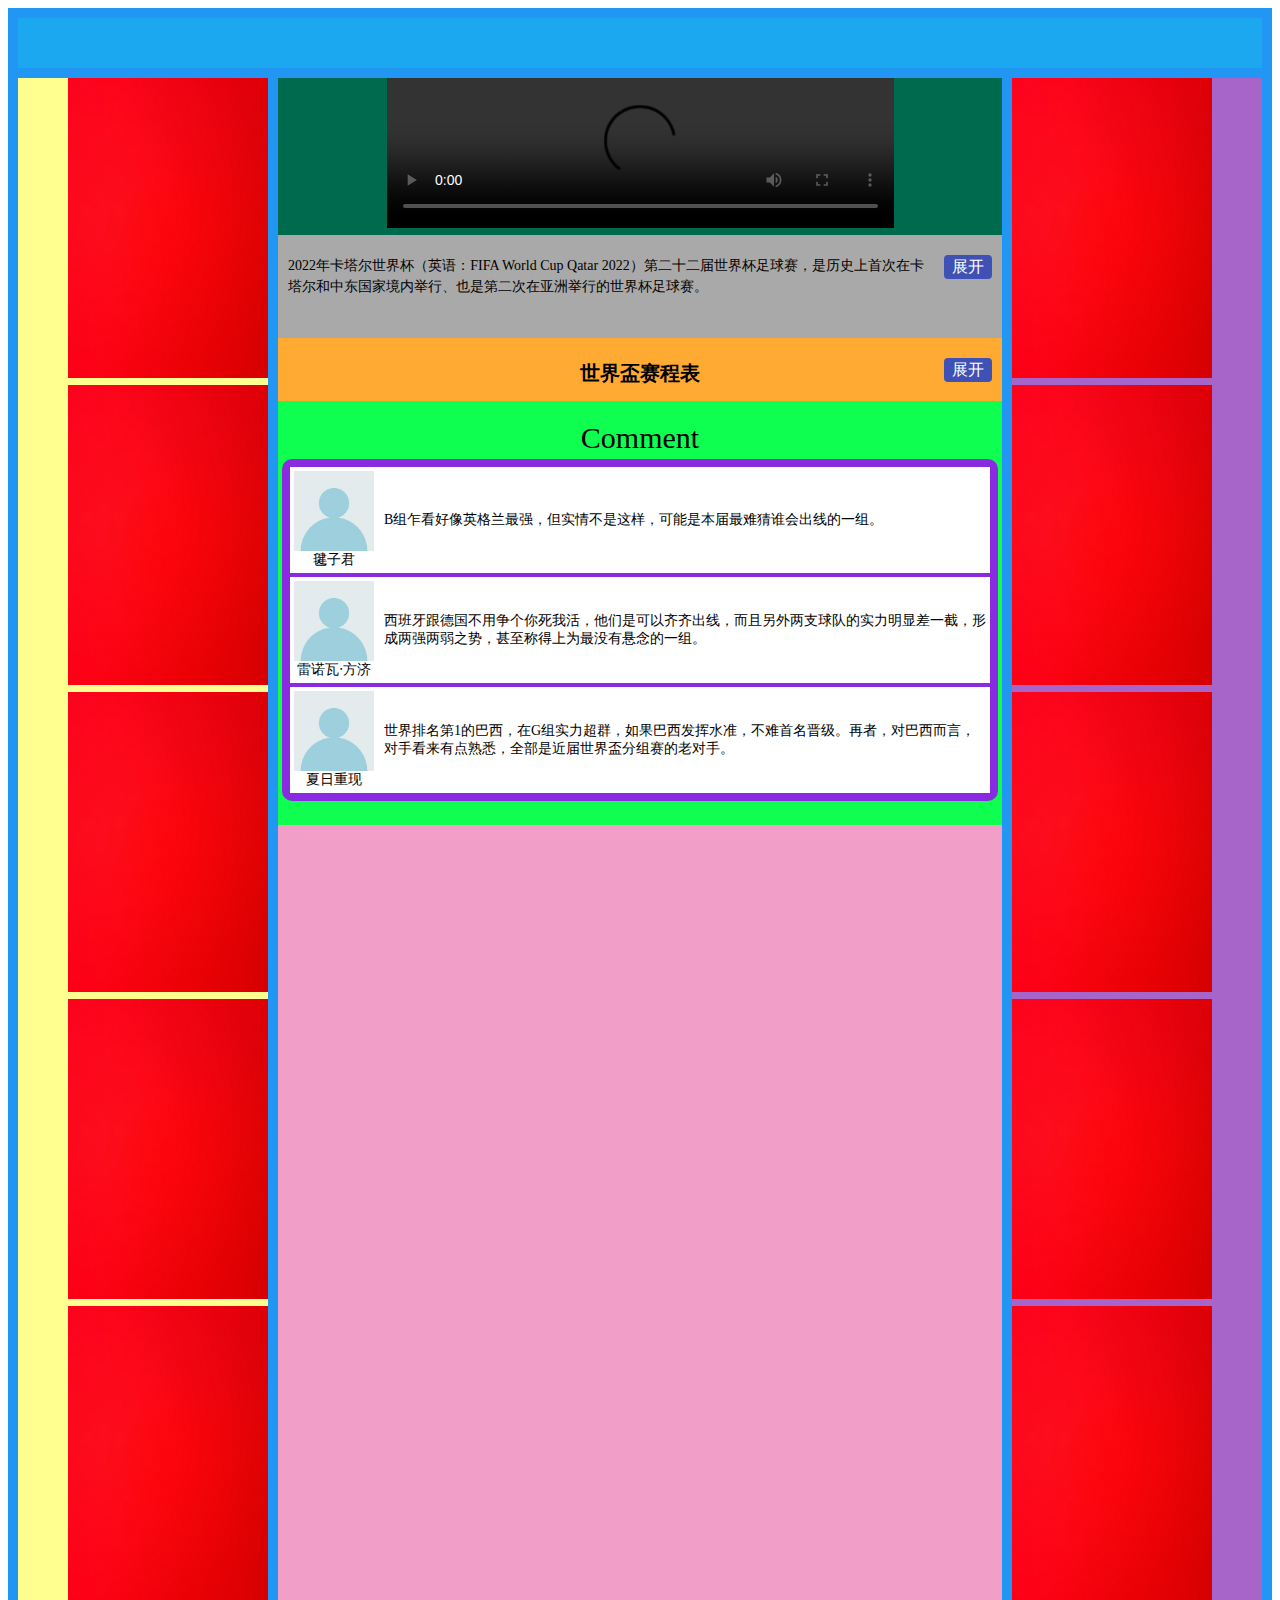
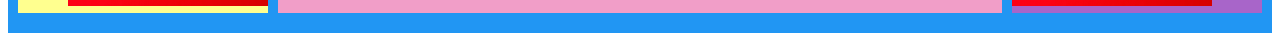
==== commit 51109782: "Add comment section" ====
--- a/index.html
+++ b/index.html
@@ -544,7 +544,32 @@
                     </div>
                 </div>
             </div>
-            <div class="item7">Comment</div>
+            <div class="item7">
+                Comment
+                <div style="border-radius: 10px;background-color: blueviolet;padding: 4px;margin: 4px;">
+                    <div class="commentItem">
+                        <div class="commentIcon">
+                            <img src="img/commentsIcon.png" alt="icon" height="80">
+                            <div>毽子君</div>
+                        </div>
+                        <div class="commentText">B组乍看好像英格兰最强，但实情不是这样，可能是本届最难猜谁会出线的一组。</div>
+                    </div>
+                    <div class="commentItem">
+                        <div class="commentIcon">
+                            <img src="img/commentsIcon.png" alt="icon" height="80">
+                            <div>雷诺瓦‧方济</div>
+                        </div>
+                        <div class="commentText">西班牙跟德国不用争个你死我活，他们是可以齐齐出线，而且另外两支球队的实力明显差一截，形成两强两弱之势，甚至称得上为最没有悬念的一组。</div>
+                    </div>
+                    <div class="commentItem">
+                        <div class="commentIcon">
+                            <img src="img/commentsIcon.png" alt="icon" height="80">
+                            <div>夏日重现</div>
+                        </div>
+                        <div class="commentText">世界排名第1的巴西，在G组实力超群，如果巴西发挥水准，不难首名晋级。再者，对巴西而言，对手看来有点熟悉，全部是近届世界盃分组赛的老对手。</div>
+                    </div>
+                </div>
+            </div>
         </div>
         <div class="item8">
             <a href="http://www.baidu.com/"><img src="img/ad.png" alt="ad" style="width:200px; height:300px"></a>
--- a/style.css
+++ b/style.css
@@ -107,6 +107,27 @@
     margin-bottom: 10px;
 }
 
+.commentItem {
+    display: flex;
+    align-items: center;
+    background-color: #fff;
+    margin: 4px;
+    padding: 4px;
+}
+
+.commentIcon {
+    display: flex;
+    flex-direction: column;
+    align-items: center;
+    margin-right: 10px;
+    font-size: 14px;
+}
+
+.commentText {
+    text-align: start;
+    font-size: 14px;
+}
+
 video {
     width: 70%;
     height: auto;
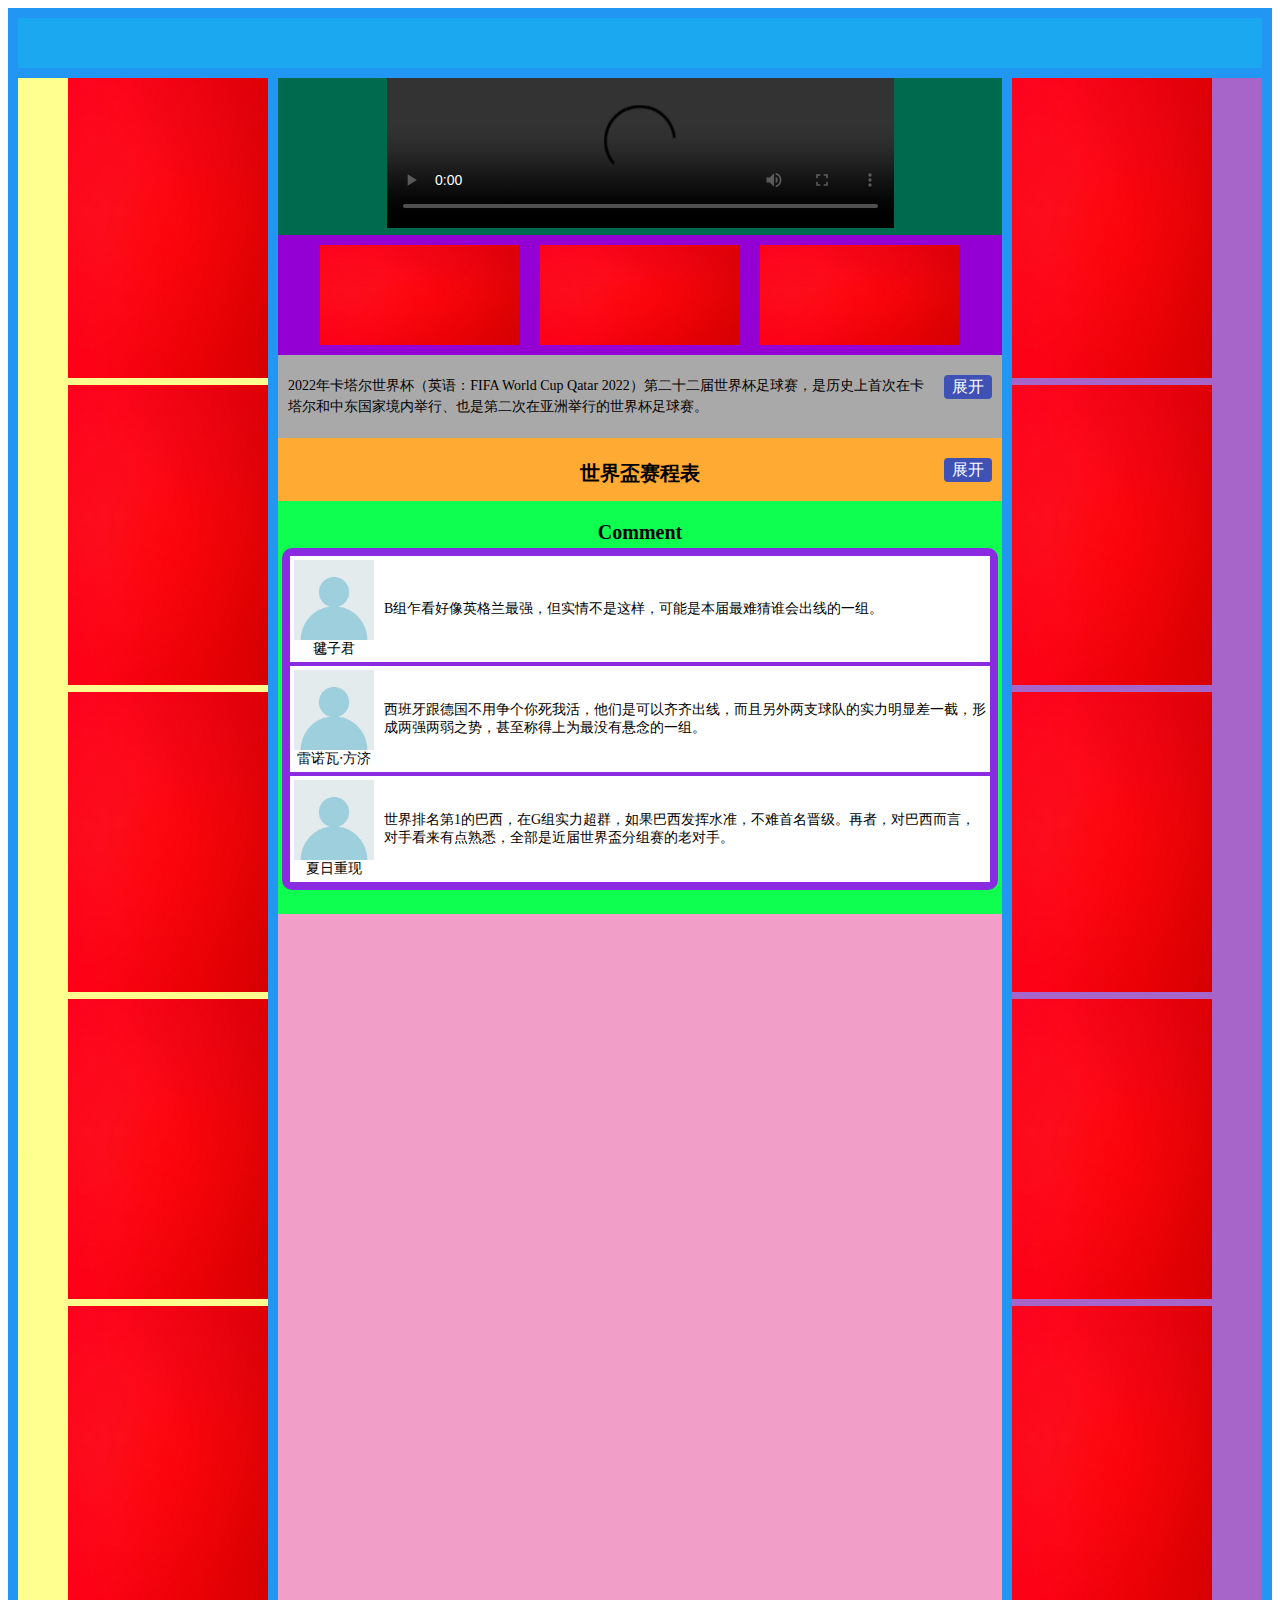
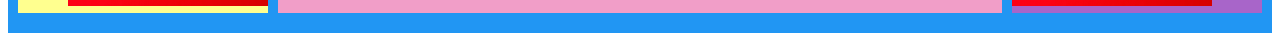
==== commit 0d9a0cfe: "Add horizontal ad section" ====
--- a/index.html
+++ b/index.html
@@ -24,75 +24,87 @@
                     <source src="video.mp4" type="video/mp4">
                 </video>
             </div>
+            <div class="horizontalAdSection">
+                <a href="http://www.baidu.com/"><img src="img/ad.png" alt="ad" style="width:100%;height: 100px;"></a>
+                <a href="http://www.baidu.com/"><img src="img/ad.png" alt="ad" style="width:100%;height: 100px;"></a>
+                <a href="http://www.baidu.com/"><img src="img/ad.png" alt="ad" style="width:100%;height: 100px;"></a>
+            </div>
             <div class="introContent">
                 <input id="exp1" class="exp"  type="checkbox">
                 <div class="text">
-                    <label class="btn" for="exp1"></label>
-                    2022年卡塔尔世界杯（英语：FIFA World Cup Qatar 2022）第二十二届世界杯足球赛，是历史上首次在卡塔尔和中东国家境内举行、也是第二次在亚洲举行的世界杯足球赛。
-                    <br><br>除此之外，卡塔尔世界杯还是首次在北半球冬季举行、首次由从未进过世界杯的国家举办的世界杯足球赛。<br>
-                    <div class="countDownContainer">
-                        <div class="countDownContent">距今还有<div id="countDownDays" class="countDownText"></div>天</div>
-                        <div class="paddingTop10">以当地时间计算</div>
-                        <div class="paddingTop10 countDownHintTextColor">如果发现倒数时间不准确，请清除页面快取</div>
-                    </div>
-                    <br>
-                    本届世界盃是自2002年韩日世界盃以来，第二次在亚洲举办的世界盃。<br><br>
-                    国际足协于2010年7月7日对本届及2018年的赛事一併选出主办国，申办2022年赛事主办权的国家包括美国、韩国、日本、澳洲及卡塔尔。最终卡塔尔申办成功，成为继日本、韩国后，第三个主办世界盃足球赛的亚洲国家，也是首个主办的伊斯兰国家。<br>
-                    同时，卡塔尔亦是二次世界大战后，首个从未曾晋身世界盃决赛周的主办国，亦是本届世界盃唯一一支首次晋身世界盃决赛週的球队。<br><br>
-                    各国足总可在2009年1月至2月2日向国际足协申办2018年和2022年世界盃，截至申办程序结束时共有11个地区向国际足协提出申请。<br>
-                    同年9月29日，墨西哥由于资金短缺等原因取消申请，2010年2月，因未能提交政府的担保信函，印度尼西亚的申办请求被国际足协拒绝。<br><br>
-                    申办过程中，韩国、澳洲等非欧洲国家撤回了2018年世界盃的申办请求，导致2018年世界盃的申办国只剩欧洲国家，则根据国际足协的大洲轮换制原则，2022年世界盃只能由非欧洲国家举办。<br><br>
-                    2010年12月2日，22名国际足协执委会成员在瑞士苏黎世召开会议，投票选出2018、2022两届世界盃的主办国，最终卡塔尔被选为2022年世界盃主办国。<br><br>
-                    投票结果公佈后，有媒体报道称卡塔尔在投票前贿赂了国际足协官员以换取2022年世界盃的举办权，卡塔尔方面则否认存在贿选行为。<br><br>
-                    投票过程如下：<br><br>
-                    <table style="width:100%;">
-                        <tr>
-                            <th rowspan="2">候选国</th><th colspan="4">票数</th>
-                        </tr>
-                        <tr>
-                            <th>第一圈投票</th><th>第二圈投票</th><th>第三圈投票</th><th>第四圈投票</th>
-                        </tr>
-                        <tr id="winner">
-                            <td class="title_td">
-                                <img src="img/qat.png" alt="qat" width="30">
-                                &nbsp;卡塔爾
-                            </td>
-                            <td>11</td><td>10</td><td>11</td><td class="winnerVotedColor">14</td>
-                        </tr>
-                        <tr>
-                            <td class="title_td">
-                                <img src="img/usa.png" alt="usa" width="30">
-                                &nbsp;美国
-                            </td>
-                            <td>3</td><td>5</td><td>6</td><td>8</td>
-                        </tr>
-                        <tr>
-                            <td class="title_td">
-                                <img src="img/kor.png" alt="kor" width="30">
-                                &nbsp;韓国
-                            </td>
-                            <td>4</td><td>5</td><td>5</td><td class="outColor">已被淘汰</td>
-                        </tr>
-                        <tr>
-                            <td class="title_td">
-                                <img src="img/jpn.png" alt="jpn" width="30">
-                                &nbsp;日本
-                            </td>
-                            <td>3</td><td>2</td><td colspan="2" class="outColor">已被淘汰</td>
-                        </tr>
-                        <tr>
-                            <td class="title_td">
-                                <img src="img/aus.png" alt="aus" width="30">
-                                &nbsp;澳洲
-                            </td>
-                            <td>1</td><td colspan="3" class="outColor">已被淘汰</td>
-                        </tr>
-                    </table>
-                    <br>
-                    国际足协事后对于竞选当中可能存在的贿选行为进行了调查，调查报告中称，没有足够证据确定卡塔尔存在贿选行为。<br><br>
-                    本届世界盃使卡塔尔成为有史以来承办世界盃的最小国家，上一个保持这项纪录的国家是举办过1954年世界盃的瑞士，其国土面积是卡塔尔的三倍多。<br><br>
-                    4月2日，国际足联官方公布了2022卡塔尔世界杯完整赛程，64场比赛将在28天内完成，这是世界杯扩军为32支球队以来赛程最为紧凑的一次。
-                    揭幕战将于北京时间11月21日18时进行，对阵双方为塞内加尔VS荷兰，决赛将于北京时间12月18日23时在卢塞尔体育场进行。
+                    <div style="padding: 0 10px;">
+                        <label class="btn" for="exp1"></label>
+                        2022年卡塔尔世界杯（英语：FIFA World Cup Qatar 2022）第二十二届世界杯足球赛，是历史上首次在卡塔尔和中东国家境内举行、也是第二次在亚洲举行的世界杯足球赛。
+                        <br><br>除此之外，卡塔尔世界杯还是首次在北半球冬季举行、首次由从未进过世界杯的国家举办的世界杯足球赛。<br>
+                        <div class="countDownContainer">
+                            <div class="countDownContent">距今还有<div id="countDownDays" class="countDownText"></div>天</div>
+                            <div class="paddingTop10">以当地时间计算</div>
+                            <div class="paddingTop10 countDownHintTextColor">如果发现倒数时间不准确，请清除页面快取</div>
+                        </div>
+                        <br>
+                        本届世界盃是自2002年韩日世界盃以来，第二次在亚洲举办的世界盃。<br><br>
+                        国际足协于2010年7月7日对本届及2018年的赛事一併选出主办国，申办2022年赛事主办权的国家包括美国、韩国、日本、澳洲及卡塔尔。最终卡塔尔申办成功，成为继日本、韩国后，第三个主办世界盃足球赛的亚洲国家，也是首个主办的伊斯兰国家。<br>
+                        同时，卡塔尔亦是二次世界大战后，首个从未曾晋身世界盃决赛周的主办国，亦是本届世界盃唯一一支首次晋身世界盃决赛週的球队。<br><br>
+                        各国足总可在2009年1月至2月2日向国际足协申办2018年和2022年世界盃，截至申办程序结束时共有11个地区向国际足协提出申请。<br>
+                        同年9月29日，墨西哥由于资金短缺等原因取消申请，2010年2月，因未能提交政府的担保信函，印度尼西亚的申办请求被国际足协拒绝。<br><br>
+                        申办过程中，韩国、澳洲等非欧洲国家撤回了2018年世界盃的申办请求，导致2018年世界盃的申办国只剩欧洲国家，则根据国际足协的大洲轮换制原则，2022年世界盃只能由非欧洲国家举办。<br><br>
+                        2010年12月2日，22名国际足协执委会成员在瑞士苏黎世召开会议，投票选出2018、2022两届世界盃的主办国，最终卡塔尔被选为2022年世界盃主办国。<br><br>
+                        投票结果公佈后，有媒体报道称卡塔尔在投票前贿赂了国际足协官员以换取2022年世界盃的举办权，卡塔尔方面则否认存在贿选行为。<br><br>
+                        投票过程如下：<br><br>
+                        <table style="width:100%;">
+                            <tr>
+                                <th rowspan="2">候选国</th><th colspan="4">票数</th>
+                            </tr>
+                            <tr>
+                                <th>第一圈投票</th><th>第二圈投票</th><th>第三圈投票</th><th>第四圈投票</th>
+                            </tr>
+                            <tr id="winner">
+                                <td class="title_td">
+                                    <img src="img/qat.png" alt="qat" width="30">
+                                    &nbsp;卡塔爾
+                                </td>
+                                <td>11</td><td>10</td><td>11</td><td class="winnerVotedColor">14</td>
+                            </tr>
+                            <tr>
+                                <td class="title_td">
+                                    <img src="img/usa.png" alt="usa" width="30">
+                                    &nbsp;美国
+                                </td>
+                                <td>3</td><td>5</td><td>6</td><td>8</td>
+                            </tr>
+                            <tr>
+                                <td class="title_td">
+                                    <img src="img/kor.png" alt="kor" width="30">
+                                    &nbsp;韓国
+                                </td>
+                                <td>4</td><td>5</td><td>5</td><td class="outColor">已被淘汰</td>
+                            </tr>
+                            <tr>
+                                <td class="title_td">
+                                    <img src="img/jpn.png" alt="jpn" width="30">
+                                    &nbsp;日本
+                                </td>
+                                <td>3</td><td>2</td><td colspan="2" class="outColor">已被淘汰</td>
+                            </tr>
+                            <tr>
+                                <td class="title_td">
+                                    <img src="img/aus.png" alt="aus" width="30">
+                                    &nbsp;澳洲
+                                </td>
+                                <td>1</td><td colspan="3" class="outColor">已被淘汰</td>
+                            </tr>
+                        </table>
+                        <br>
+                        国际足协事后对于竞选当中可能存在的贿选行为进行了调查，调查报告中称，没有足够证据确定卡塔尔存在贿选行为。<br><br>
+                        本届世界盃使卡塔尔成为有史以来承办世界盃的最小国家，上一个保持这项纪录的国家是举办过1954年世界盃的瑞士，其国土面积是卡塔尔的三倍多。<br><br>
+                        4月2日，国际足联官方公布了2022卡塔尔世界杯完整赛程，64场比赛将在28天内完成，这是世界杯扩军为32支球队以来赛程最为紧凑的一次。
+                        揭幕战将于北京时间11月21日18时进行，对阵双方为塞内加尔VS荷兰，决赛将于北京时间12月18日23时在卢塞尔体育场进行。<br><br>
+                    </div>
+                    <div class="horizontalAdSection">
+                        <a href="http://www.baidu.com/"><img src="img/ad.png" alt="ad" style="width:100%;height: 100px;"></a>
+                        <a href="http://www.baidu.com/"><img src="img/ad.png" alt="ad" style="width:100%;height: 100px;"></a>
+                        <a href="http://www.baidu.com/"><img src="img/ad.png" alt="ad" style="width:100%;height: 100px;"></a>
+                    </div>
                 </div>
             </div>
             <div class="scheduleContent">
@@ -159,6 +171,11 @@
                             </tr>
                         </table>
                     </div>
+                    <div class="horizontalAdSection">
+                        <a href="http://www.baidu.com/"><img src="img/ad.png" alt="ad" style="width:100%;height: 100px;"></a>
+                        <a href="http://www.baidu.com/"><img src="img/ad.png" alt="ad" style="width:100%;height: 100px;"></a>
+                        <a href="http://www.baidu.com/"><img src="img/ad.png" alt="ad" style="width:100%;height: 100px;"></a>
+                    </div>
                     <div class="item5">
                         <div style="font-size: 18px;padding-bottom: 10px;font-weight: bold;color: white;">16强赛程</div>
                         <table id="promotionTable" style="font-size: 14px;color: white;">
@@ -466,6 +483,11 @@
                                 <td style="text-align:left;width: 130px;border: 1px solid white;"><img width="30" src="img/question.png"">&nbsp;G2</td>
                             </tr>
                         </table>
+                    </div>
+                    <div class="horizontalAdSection">
+                        <a href="http://www.baidu.com/"><img src="img/ad.png" alt="ad" style="width:100%;height: 100px;"></a>
+                        <a href="http://www.baidu.com/"><img src="img/ad.png" alt="ad" style="width:100%;height: 100px;"></a>
+                        <a href="http://www.baidu.com/"><img src="img/ad.png" alt="ad" style="width:100%;height: 100px;"></a>
                     </div>
                     <div class="item6">
                         <div style="font-size: 18px;padding-bottom: 10px;font-weight: bold;">32強赛程</div>
@@ -542,10 +564,15 @@
                             <tr style="background-color: rgb(33, 119, 119);"><td>12月18日</td><td>23:00</td><td>决赛</td><td>4强1胜方-4强2胜方</td></tr>
                         </table>
                     </div>
+                    <div class="horizontalAdSection">
+                        <a href="http://www.baidu.com/"><img src="img/ad.png" alt="ad" style="width:100%;height: 100px;"></a>
+                        <a href="http://www.baidu.com/"><img src="img/ad.png" alt="ad" style="width:100%;height: 100px;"></a>
+                        <a href="http://www.baidu.com/"><img src="img/ad.png" alt="ad" style="width:100%;height: 100px;"></a>
+                    </div>
                 </div>
             </div>
             <div class="item7">
-                Comment
+                <div style="font-size: 20px;font-weight: bold;">Comment</div>
                 <div style="border-radius: 10px;background-color: blueviolet;padding: 4px;margin: 4px;">
                     <div class="commentItem">
                         <div class="commentIcon">
--- a/style.css
+++ b/style.css
@@ -65,7 +65,7 @@
 }
 
 .introContent {
-    padding: 20px 10px;
+    padding-top: 20px;
     background-image: url('img/introBackground.png');
 }
 
@@ -165,6 +165,20 @@
     left: 50%;
 }
 
+.horizontalAdSection {
+    background-color: darkviolet;
+    display: flex;
+    flex-direction: column;
+    align-items: center;
+}
+
+.horizontalAdSection a {
+    width: 200px;
+    padding: 10px;
+    display: flex;
+    align-items: center;
+}
+
 table, th, td {
     text-align: center;
     /* padding: 3px 0; */
@@ -194,4 +208,11 @@
     .item8 {
         align-items: flex-start;
     }
+
+    .horizontalAdSection {
+        background-color: darkviolet;
+        display: flex;
+        flex-direction: row;
+        justify-content: center;
+    }
 }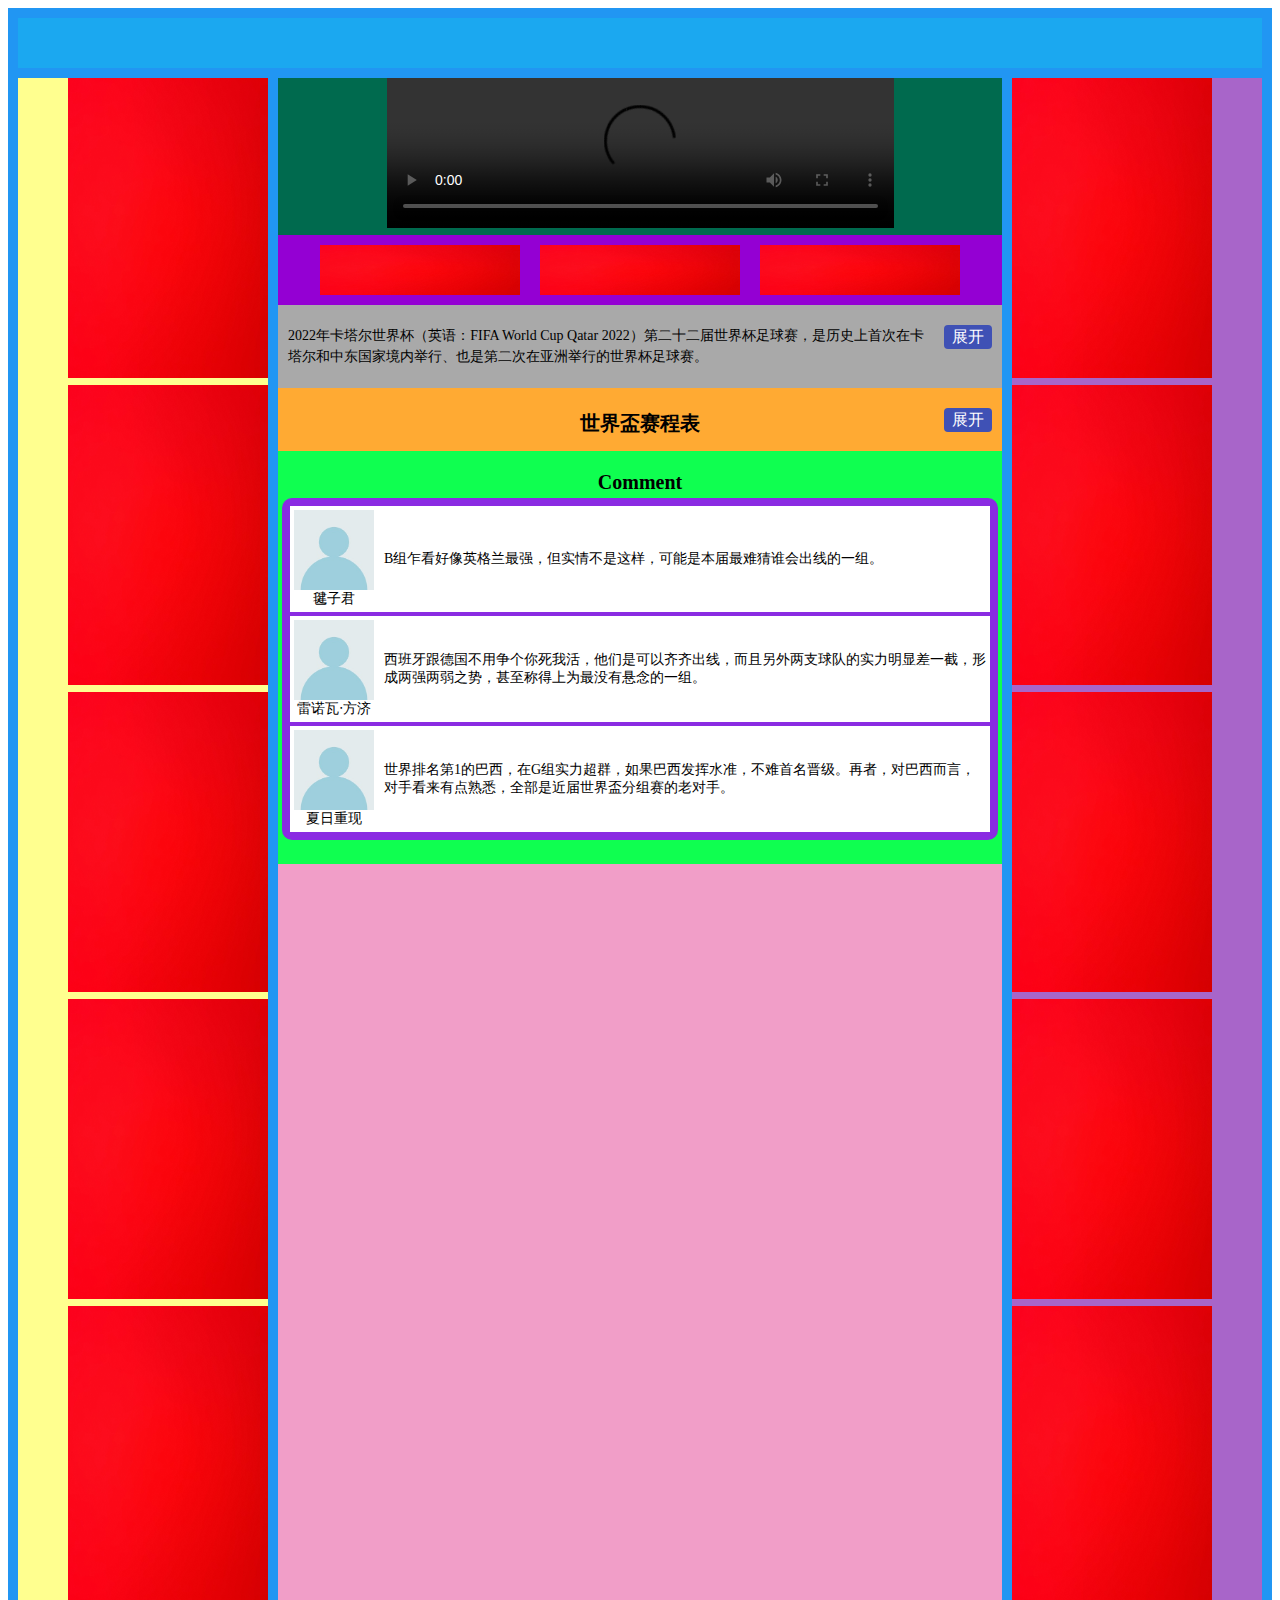
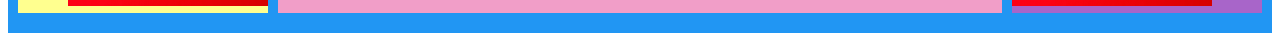
==== commit ca327790: "Adjust horizontal ad section height" ====
--- a/index.html
+++ b/index.html
@@ -25,9 +25,9 @@
                 </video>
             </div>
             <div class="horizontalAdSection">
-                <a href="http://www.baidu.com/"><img src="img/ad.png" alt="ad" style="width:100%;height: 100px;"></a>
-                <a href="http://www.baidu.com/"><img src="img/ad.png" alt="ad" style="width:100%;height: 100px;"></a>
-                <a href="http://www.baidu.com/"><img src="img/ad.png" alt="ad" style="width:100%;height: 100px;"></a>
+                <a href="http://www.baidu.com/"><img src="img/ad.png" alt="ad"></a>
+                <a href="http://www.baidu.com/"><img src="img/ad.png" alt="ad"></a>
+                <a href="http://www.baidu.com/"><img src="img/ad.png" alt="ad"></a>
             </div>
             <div class="introContent">
                 <input id="exp1" class="exp"  type="checkbox">
@@ -101,9 +101,9 @@
                         揭幕战将于北京时间11月21日18时进行，对阵双方为塞内加尔VS荷兰，决赛将于北京时间12月18日23时在卢塞尔体育场进行。<br><br>
                     </div>
                     <div class="horizontalAdSection">
-                        <a href="http://www.baidu.com/"><img src="img/ad.png" alt="ad" style="width:100%;height: 100px;"></a>
-                        <a href="http://www.baidu.com/"><img src="img/ad.png" alt="ad" style="width:100%;height: 100px;"></a>
-                        <a href="http://www.baidu.com/"><img src="img/ad.png" alt="ad" style="width:100%;height: 100px;"></a>
+                        <a href="http://www.baidu.com/"><img src="img/ad.png" alt="ad"></a>
+                        <a href="http://www.baidu.com/"><img src="img/ad.png" alt="ad"></a>
+                        <a href="http://www.baidu.com/"><img src="img/ad.png" alt="ad"></a>
                     </div>
                 </div>
             </div>
@@ -172,9 +172,9 @@
                         </table>
                     </div>
                     <div class="horizontalAdSection">
-                        <a href="http://www.baidu.com/"><img src="img/ad.png" alt="ad" style="width:100%;height: 100px;"></a>
-                        <a href="http://www.baidu.com/"><img src="img/ad.png" alt="ad" style="width:100%;height: 100px;"></a>
-                        <a href="http://www.baidu.com/"><img src="img/ad.png" alt="ad" style="width:100%;height: 100px;"></a>
+                        <a href="http://www.baidu.com/"><img src="img/ad.png" alt="ad"></a>
+                        <a href="http://www.baidu.com/"><img src="img/ad.png" alt="ad"></a>
+                        <a href="http://www.baidu.com/"><img src="img/ad.png" alt="ad"></a>
                     </div>
                     <div class="item5">
                         <div style="font-size: 18px;padding-bottom: 10px;font-weight: bold;color: white;">16强赛程</div>
@@ -485,9 +485,9 @@
                         </table>
                     </div>
                     <div class="horizontalAdSection">
-                        <a href="http://www.baidu.com/"><img src="img/ad.png" alt="ad" style="width:100%;height: 100px;"></a>
-                        <a href="http://www.baidu.com/"><img src="img/ad.png" alt="ad" style="width:100%;height: 100px;"></a>
-                        <a href="http://www.baidu.com/"><img src="img/ad.png" alt="ad" style="width:100%;height: 100px;"></a>
+                        <a href="http://www.baidu.com/"><img src="img/ad.png" alt="ad"></a>
+                        <a href="http://www.baidu.com/"><img src="img/ad.png" alt="ad"></a>
+                        <a href="http://www.baidu.com/"><img src="img/ad.png" alt="ad"></a>
                     </div>
                     <div class="item6">
                         <div style="font-size: 18px;padding-bottom: 10px;font-weight: bold;">32強赛程</div>
@@ -565,9 +565,9 @@
                         </table>
                     </div>
                     <div class="horizontalAdSection">
-                        <a href="http://www.baidu.com/"><img src="img/ad.png" alt="ad" style="width:100%;height: 100px;"></a>
-                        <a href="http://www.baidu.com/"><img src="img/ad.png" alt="ad" style="width:100%;height: 100px;"></a>
-                        <a href="http://www.baidu.com/"><img src="img/ad.png" alt="ad" style="width:100%;height: 100px;"></a>
+                        <a href="http://www.baidu.com/"><img src="img/ad.png" alt="ad"></a>
+                        <a href="http://www.baidu.com/"><img src="img/ad.png" alt="ad"></a>
+                        <a href="http://www.baidu.com/"><img src="img/ad.png" alt="ad"></a>
                     </div>
                 </div>
             </div>
--- a/style.css
+++ b/style.css
@@ -179,6 +179,11 @@
     align-items: center;
 }
 
+.horizontalAdSection > a img {
+    width:100%;
+    height: 50px;
+}
+
 table, th, td {
     text-align: center;
     /* padding: 3px 0; */
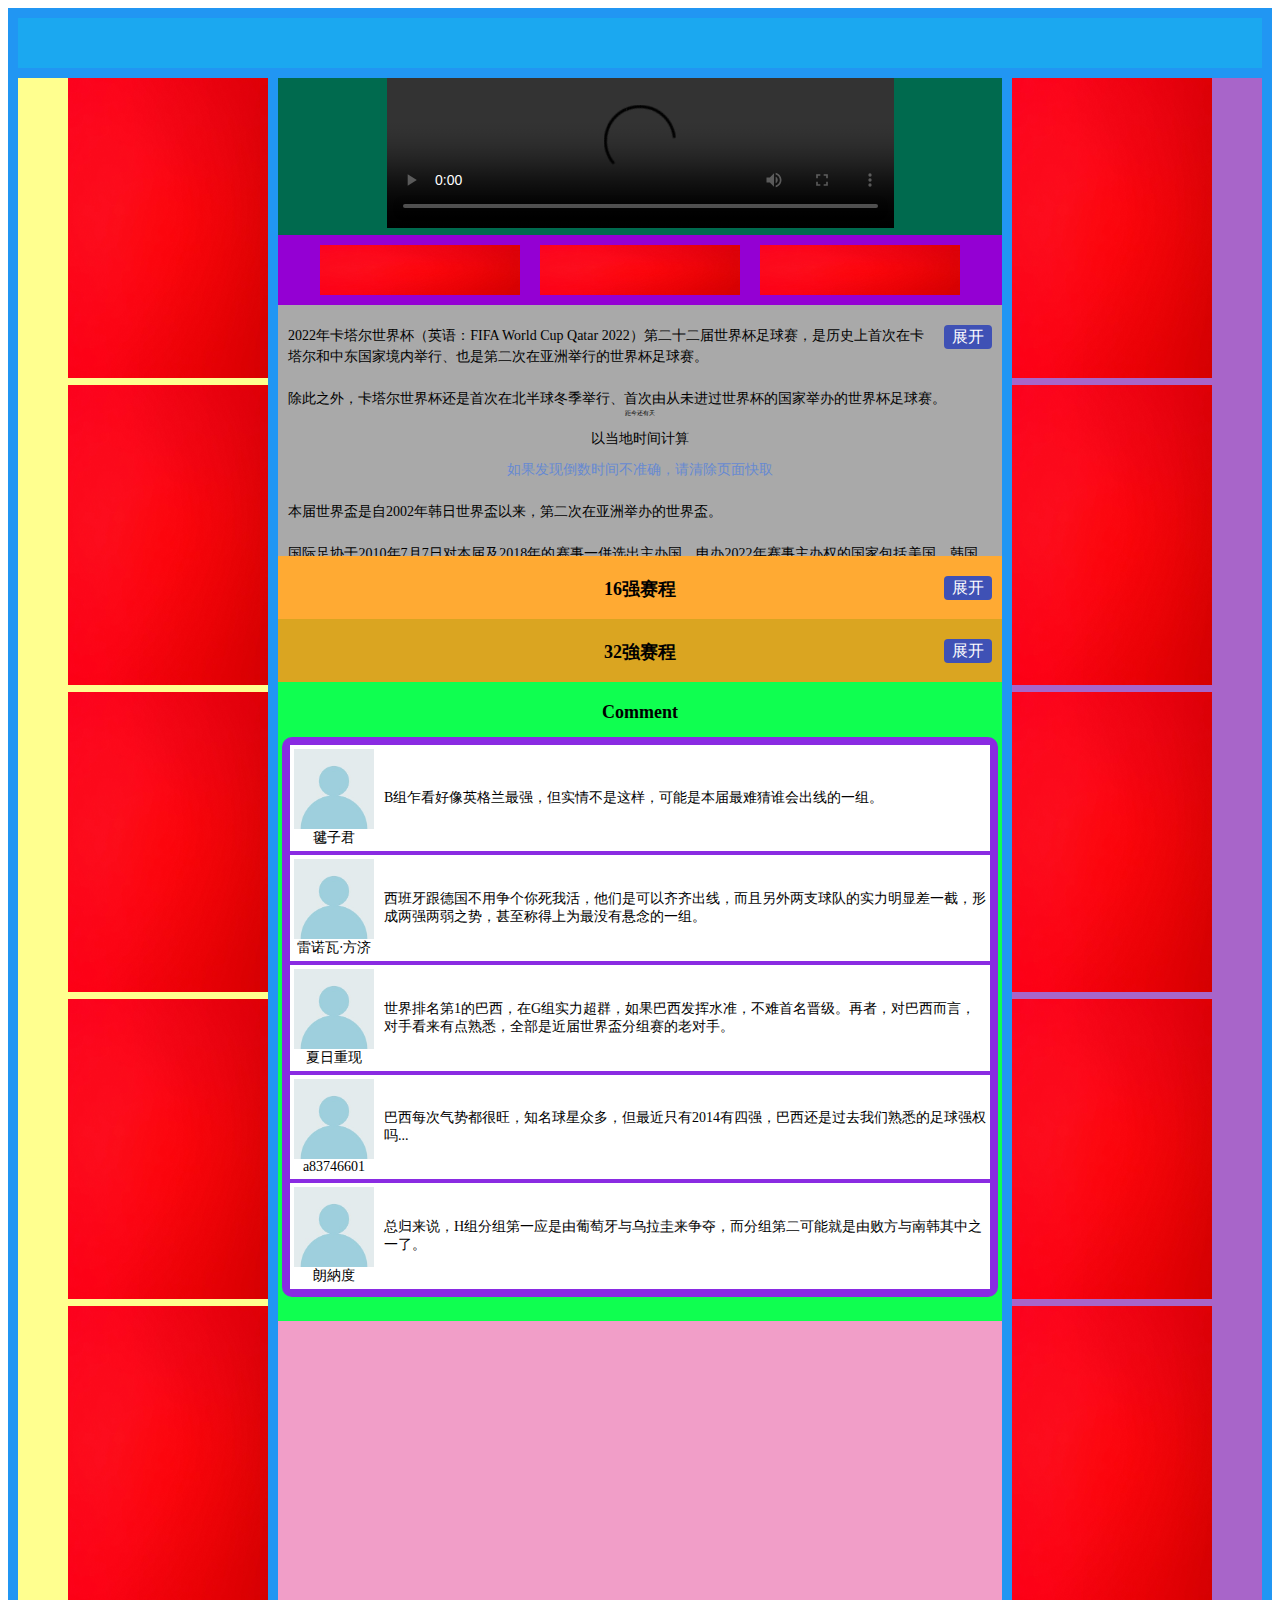
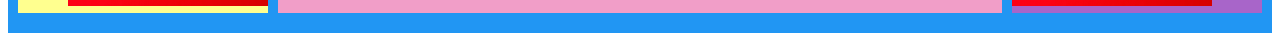
==== commit df6d27a1: "Adjust expand and comment section" ====
--- a/index.html
+++ b/index.html
@@ -31,7 +31,7 @@
             </div>
             <div class="introContent">
                 <input id="exp1" class="exp"  type="checkbox">
-                <div class="text">
+                <div class="introText">
                     <div style="padding: 0 10px;">
                         <label class="btn" for="exp1"></label>
                         2022年卡塔尔世界杯（英语：FIFA World Cup Qatar 2022）第二十二届世界杯足球赛，是历史上首次在卡塔尔和中东国家境内举行、也是第二次在亚洲举行的世界杯足球赛。
@@ -107,12 +107,12 @@
                     </div>
                 </div>
             </div>
-            <div class="scheduleContent">
+            <div class="schedule16Content">
                 <input id="exp2" class="exp"  type="checkbox">
                 <div class="text">
                     <label class="btn1" for="exp2"></label>
                     <div class="item4">
-                        <div style="font-size: 20px;padding: 20px;font-weight: bold;">世界盃赛程表</div>
+                        <div style="font-size: 18px;padding: 20px;font-weight: bold;">16强赛程</div>
                         <div style="font-size: 18px;padding-bottom: 10px;font-weight: bold;">小组赛分组</div>
                         <table style="font-size: 14px;">
                             <tr>
@@ -177,7 +177,7 @@
                         <a href="http://www.baidu.com/"><img src="img/ad.png" alt="ad"></a>
                     </div>
                     <div class="item5">
-                        <div style="font-size: 18px;padding-bottom: 10px;font-weight: bold;color: white;">16强赛程</div>
+                        <div style="font-size: 18px;padding-bottom: 10px;font-weight: bold;color: white;">16强赛程图</div>
                         <table id="promotionTable" style="font-size: 14px;color: white;">
                             <tr>
                                 <td></td>
@@ -489,8 +489,15 @@
                         <a href="http://www.baidu.com/"><img src="img/ad.png" alt="ad"></a>
                         <a href="http://www.baidu.com/"><img src="img/ad.png" alt="ad"></a>
                     </div>
+                    
+                </div>
+            </div>
+            <div class="schedule32Content">
+                <input id="exp3" class="exp"  type="checkbox">
+                <div class="text">
+                    <label class="btn1" for="exp3"></label>
                     <div class="item6">
-                        <div style="font-size: 18px;padding-bottom: 10px;font-weight: bold;">32強赛程</div>
+                        <div style="font-size: 18px;padding-bottom: 20px;font-weight: bold;">32強赛程</div>
                         <table id="scheduleTable" style="width:100%;font-size: 14px;color: white;">
                             <tr>
                                 <th style="width: 130px;background-color: grey;">日期</th>
@@ -572,7 +579,7 @@
                 </div>
             </div>
             <div class="item7">
-                <div style="font-size: 20px;font-weight: bold;">Comment</div>
+                <div style="font-size: 18px;padding-bottom: 10px;font-weight: bold;">Comment</div>
                 <div style="border-radius: 10px;background-color: blueviolet;padding: 4px;margin: 4px;">
                     <div class="commentItem">
                         <div class="commentIcon">
@@ -595,6 +602,20 @@
                         </div>
                         <div class="commentText">世界排名第1的巴西，在G组实力超群，如果巴西发挥水准，不难首名晋级。再者，对巴西而言，对手看来有点熟悉，全部是近届世界盃分组赛的老对手。</div>
                     </div>
+                    <div class="commentItem">
+                        <div class="commentIcon">
+                            <img src="img/commentsIcon.png" alt="icon" height="80">
+                            <div>a83746601</div>
+                        </div>
+                        <div class="commentText">巴西每次气势都很旺，知名球星众多，但最近只有2014有四强，巴西还是过去我们熟悉的足球强权吗...</div>
+                    </div>
+                    <div class="commentItem">
+                        <div class="commentIcon">
+                            <img src="img/commentsIcon.png" alt="icon" height="80">
+                            <div>朗納度</div>
+                        </div>
+                        <div class="commentText">总归来说，​​H组分组第一应是由葡萄牙与乌拉圭来争夺，而分组第二可能就是由败方与南韩其中之一了。</div>
+                    </div>
                 </div>
             </div>
         </div>
--- a/expand.css
+++ b/expand.css
@@ -1,13 +1,21 @@
-.text {
+.text, .introText{
     font-size: 14px;
     overflow: hidden;
     text-overflow: ellipsis;
     text-align: justify;
     position: relative;
     line-height: 1.5;
-    max-height: 4.5em;
     transition: .3s max-height;
 }
+
+.text{
+    max-height: 4.5em;
+}
+
+.introText{
+    max-height: 16.5em;
+}
+
 .btn{
     position: relative;
     float: right;
@@ -39,16 +47,16 @@
 .exp{
     display: none;
 }
-.exp:checked+.text{
+.exp:checked+.text, .exp:checked+.introText{
     max-height: none;
 }
-.exp:checked+.text::after{
+.exp:checked+.text::after, .exp:checked+.introText::after{
     visibility: hidden;
 }
-.exp:checked+.text .btn::before, .exp:checked+.text .btn1::before{
+.exp:checked+.text .btn::before, .exp:checked+.introText .btn::before, .exp:checked+.text .btn1::before{
     visibility: hidden;
 }
-.exp:checked+.text .btn::after, .exp:checked+.text .btn1::after{
+.exp:checked+.text .btn::after, .exp:checked+.introText .btn::after, .exp:checked+.text .btn1::after{
     content:'收起'
 }
 /* .btn::before, .btn1::before{
